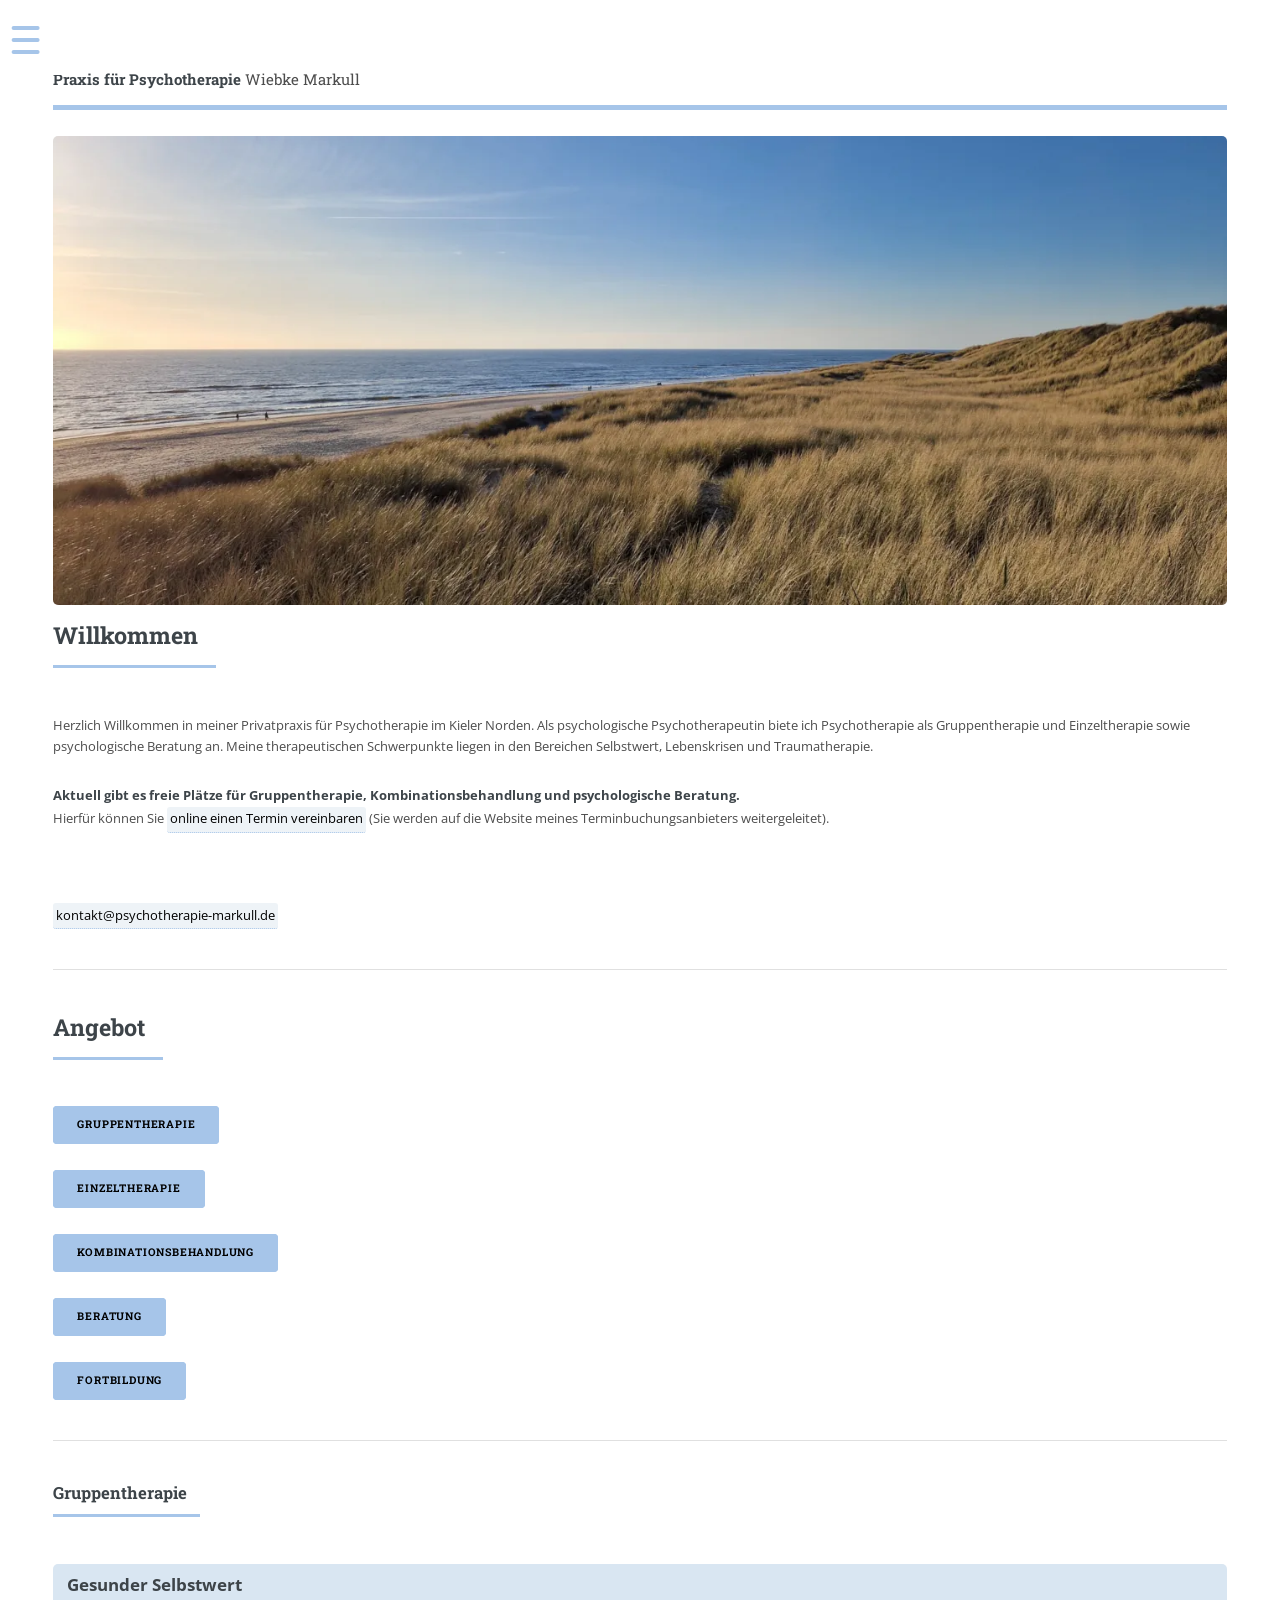
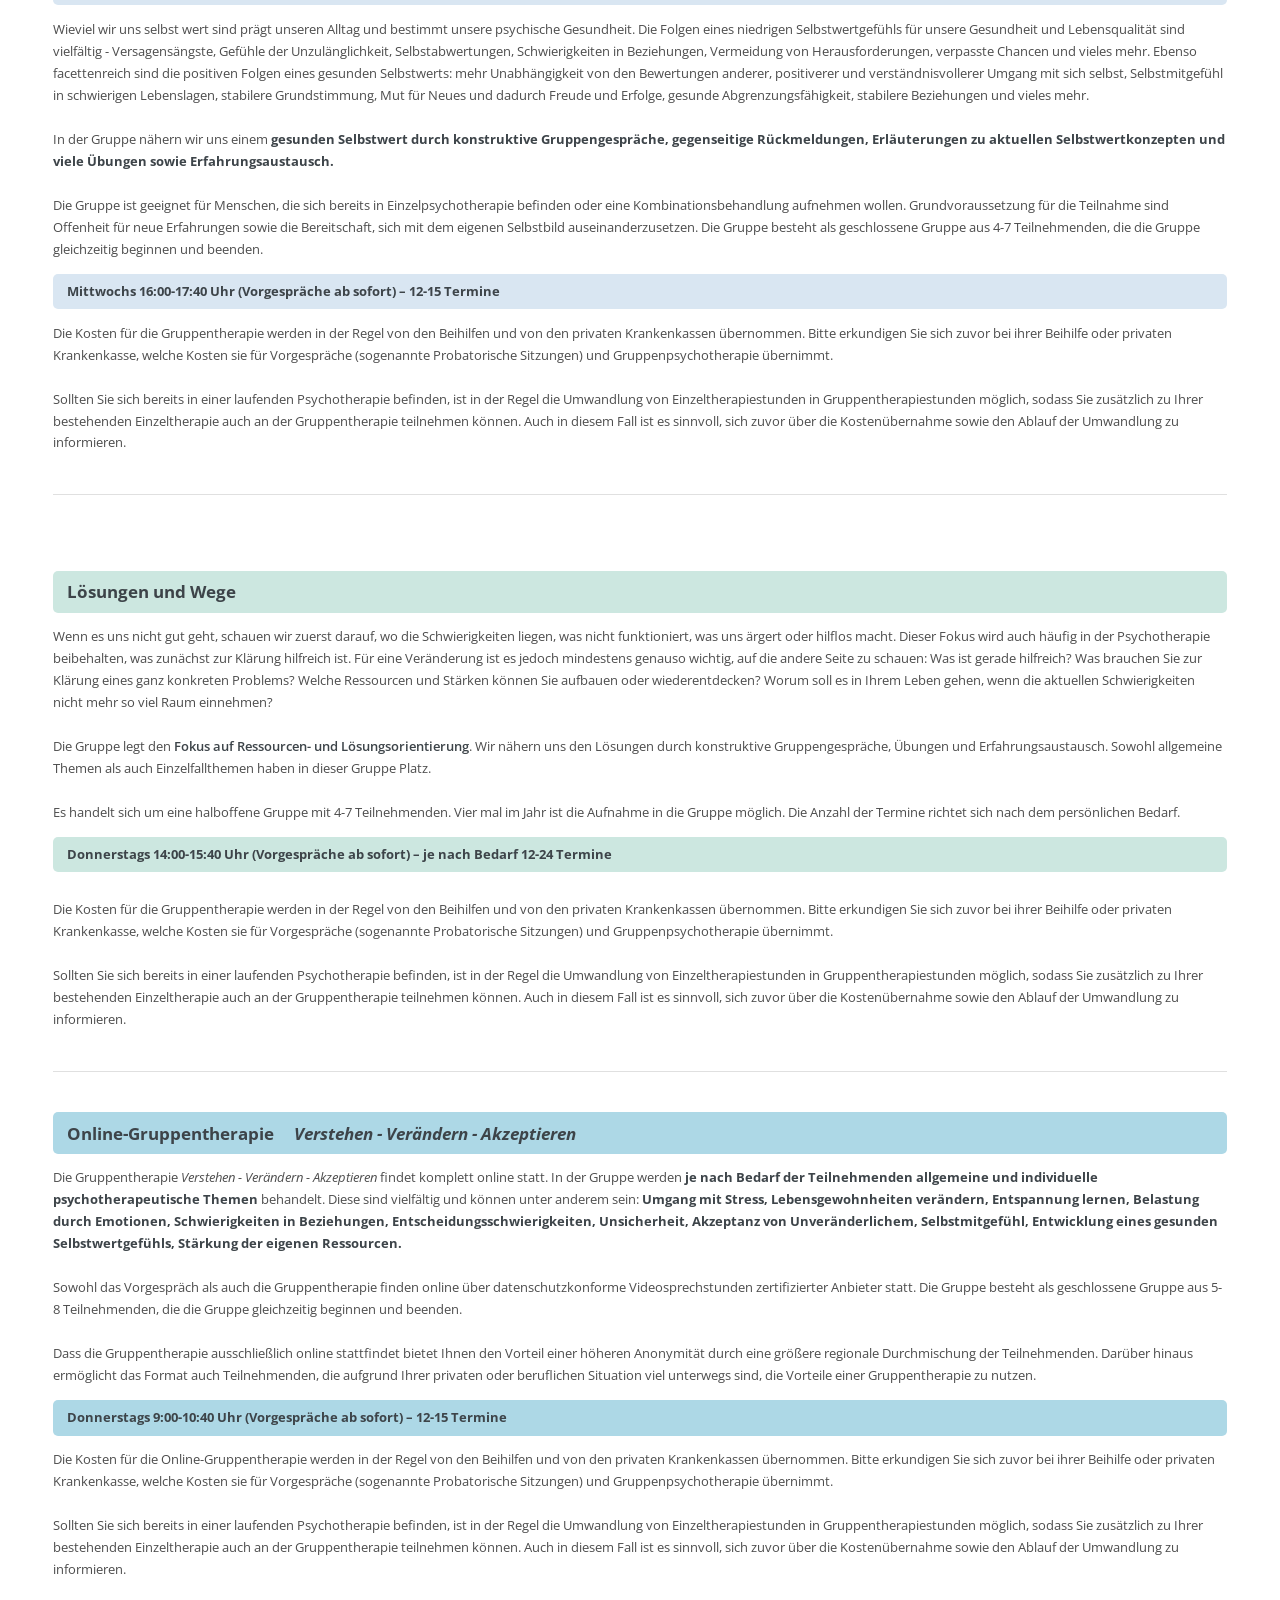
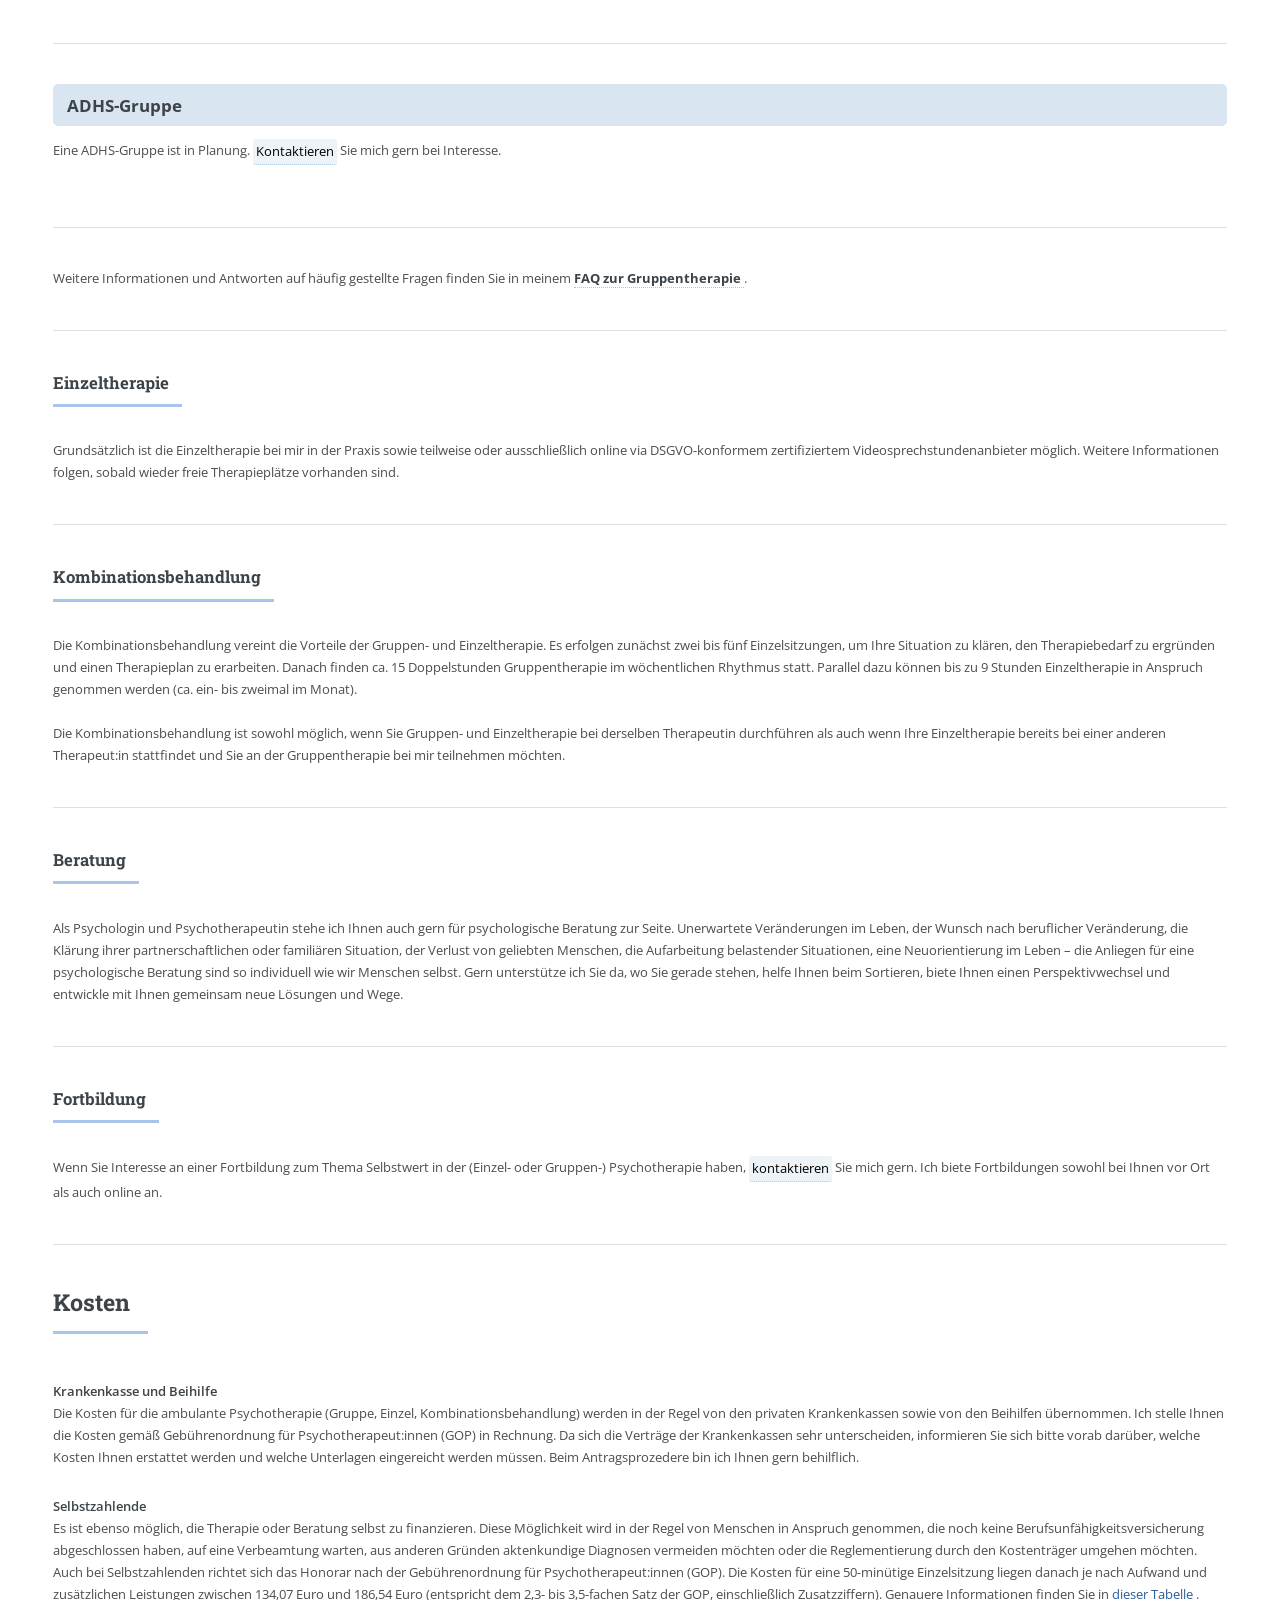
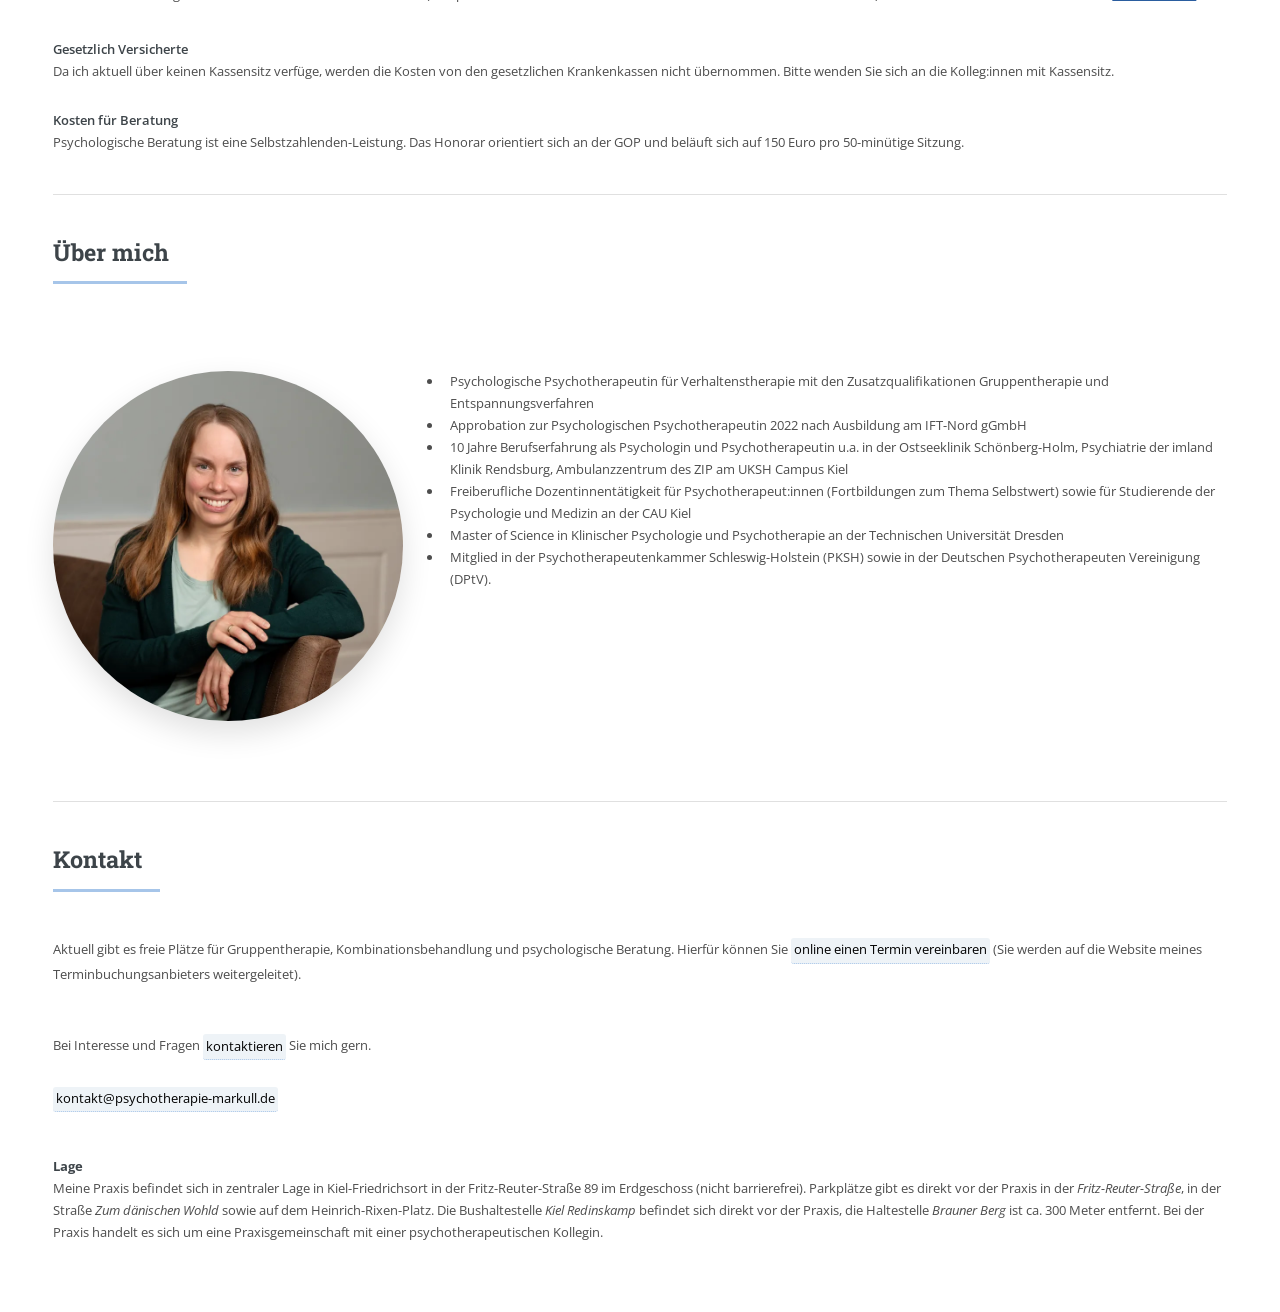
==== index.html @ f4f75920 "kosten ergänzt" ====
<!DOCTYPE HTML>
<html lang="de">

    <head>
     <meta charset="utf-8" />     

        <title>Privatpraxis für Psychotherapie Kiel  - Gruppen- und Einzeltherapie - Wiebke Markull</title>
      
  
    <link rel="canonical" href="https://www.psychotherapie-markull.de/" />
   

    <meta name="description" content="Psychotherapie in Kiel (Privatpraxis): Gruppen- und Einzeltherapie sowie Beratung – auch online. Schwerpunkt Selbstwert und Lebenskrisen. Freie Plätze verfügbar.">

 <meta name="viewport" content="width=device-width, initial-scale=1" />

<!-- CSS -->
<link rel="stylesheet" href="assets/css/main.css?v=20260219-1" />
<link rel="stylesheet" href="custom.css?v=20260219-1" />


<!-- JS-Datei laden, erst ausführen, wenn HTML fertig -->
<script src="assets/js/main.js?v=20260219-1" defer></script>



<!-- Privacy-friendly analytics by Plausible
<script async src="https://plausible.io/js/pa-Lf5WAGVIJ53vSqrMhxEzs.js"></script>
<script>
window.plausible=window.plausible||function(){(plausible.q=plausible.q||[]).push(arguments)},plausible.init=plausible.init||function(i){plausible.o=i||{}};
plausible.init()
</script>
<script>
document.addEventListener('DOMContentLoaded', function() {
    // Hash-Änderungen als Pageviews tracken
    window.addEventListener('hashchange', function() {
        plausible('pageview', {u: window.location.href});
    });
    
    // Initial Pageview mit Hash (falls die Seite direkt mit Hash geladen wird)
    if (window.location.hash) {
        plausible('pageview', {u: window.location.href});
    }
    
    // Menü-Klicks tracken
    var menuLinks = document.querySelectorAll('.main-menu a');
    menuLinks.forEach(function(link) {
        link.addEventListener('click', function() {
            var eventName = 'Menü-Klick: ' + link.textContent.trim();
            plausible(eventName);
        });
    });
});
</script>
 -->
<!--Umami datenschutzfreundliches Tracking
<script defer src="https://cloud.umami.is/script.js" data-website-id="6fb217aa-902a-4d2d-a4f6-4888ba5f9cae"></script>

    </head>
    <body class="is-preload">
        <div id="wrapper">
            <div id="main">
                <div class="inner">
-->
<div id="wrapper">
  <div id="main">
    <div class="inner">
   <!-- Header -->
                    <header id="header" role="banner">
                    <a href="#startseite" class="logo">
                        <strong>Praxis für Psychotherapie</strong> Wiebke Markull
                    </a>
                    </header>


<span class="image main welcome-photo">
  <picture>
    <source srcset="images/ostsee.webp" type="image/webp">
 <img 
  src="/images/ostsee-800.webp"
  srcset="/images/ostsee-400.webp 400w,
          /images/ostsee-800.webp 800w,
          /images/ostsee-1400.webp 1400w"
  sizes="(max-width: 480px) 400px,
         (max-width: 1024px) 800px,
         1400px"
  width="1400" 
  height="559"
  alt="Ostsee"
  loading="lazy"
>
  </picture>
</span>

 <main id="main-content" role="main">

   <!-- Startseite -->
                    <section id="startseite">
                        <header class="major">
                            <h2>Willkommen</h2>
                        </header>
                        <p>Herzlich Willkommen in meiner Privatpraxis für Psychotherapie im Kieler Norden. Als psychologische Psychotherapeutin biete ich Psychotherapie als Gruppentherapie und Einzeltherapie sowie psychologische Beratung an. Meine therapeutischen Schwerpunkte liegen in den Bereichen Selbstwert, Lebenskrisen und Traumatherapie.</p>
                        <p><strong>Aktuell gibt es freie Plätze für Gruppentherapie, Kombinationsbehandlung und psychologische Beratung. </strong> <br>
                             Hierfür können Sie 
                            <a href="https://viewer.epikur-portal.de/praxis/praxis-fuer-psychotherapie---markull"
                            class="termin-link"
                            target="_blank"
                            rel="noopener noreferrer">
                            online einen Termin vereinbaren
                            </a> 

                            (Sie werden auf die Website meines Terminbuchungsanbieters weitergeleitet). <br><br></p> <br>
                        <a href="mailto:kontakt@psychotherapie-markull.de" class="button-primary">kontakt@psychotherapie-markull.de</a>
                    </section>

                           <hr class="section-divider">
   
    <!-- Angebot -->
                    <section id="angebot">
                        <header class="major"><h2>Angebot</h2></header>
                        
                        <p><a href="#gruppentherapie" class="button">Gruppentherapie</a></p>
                         <p><a href="#einzeltherapie" class="button">Einzeltherapie</a></p>
                         <p><a href="#kombinationsbehandlung" class="button">Kombinationsbehandlung</a></p>
                        
                        <p><a href="#beratung" class="button">Beratung</a></p>
                          <p><a href="#fortbildung" class="button">Fortbildung</a></p>
                    </section>
                           <hr class="section-divider">
    <!-- Gruppentherapie-->
                    <section id="gruppentherapie">
                        <header class="major"><h3>Gruppentherapie</h3></header>
                  
                        <p class="notice">

                      <strong class="section-title">Gesunder Selbstwert</strong>

                        </p>
                          
                          Wieviel wir uns selbst wert sind prägt unseren Alltag und bestimmt unsere psychische Gesundheit. Die Folgen eines niedrigen Selbstwertgefühls für unsere Gesundheit und Lebensqualität sind vielfältig - Versagensängste, Gefühle der Unzulänglichkeit, Selbstabwertungen, Schwierigkeiten in Beziehungen, Vermeidung von Herausforderungen, verpasste Chancen und vieles mehr. Ebenso facettenreich sind die positiven Folgen eines gesunden Selbstwerts: mehr Unabhängigkeit von den Bewertungen anderer, positiverer und verständnisvollerer Umgang mit sich selbst, Selbstmitgefühl in schwierigen Lebenslagen, stabilere Grundstimmung, Mut für Neues und dadurch Freude und Erfolge, gesunde Abgrenzungsfähigkeit, stabilere Beziehungen und vieles mehr.<br><br>
                          In der Gruppe nähern wir uns einem <strong> gesunden Selbstwert durch konstruktive Gruppengespräche, gegenseitige Rückmeldungen, Erläuterungen zu aktuellen Selbstwertkonzepten und viele Übungen sowie Erfahrungsaustausch.</strong> <br><br>
                          
                          Die Gruppe ist geeignet für Menschen, die sich bereits in Einzelpsychotherapie befinden oder eine Kombinationsbehandlung aufnehmen wollen. Grundvoraussetzung für die Teilnahme sind Offenheit für neue Erfahrungen sowie die Bereitschaft, sich mit dem eigenen Selbstbild auseinanderzusetzen. Die Gruppe besteht als geschlossene Gruppe aus 4-7 Teilnehmenden, die die Gruppe gleichzeitig beginnen und beenden.



                            <p class="notice"><strong>Mittwochs 16:00-17:40 Uhr (Vorgespräche ab sofort) – 12-15 Termine</strong></p>

                          

                          Die Kosten für die Gruppentherapie werden in der Regel von den Beihilfen und von den privaten Krankenkassen übernommen. Bitte erkundigen Sie sich zuvor bei ihrer Beihilfe oder privaten Krankenkasse, welche Kosten sie für Vorgespräche (sogenannte Probatorische Sitzungen) und Gruppenpsychotherapie übernimmt.<br><br>
                          Sollten Sie sich bereits in einer laufenden Psychotherapie befinden, ist in der Regel die Umwandlung von Einzeltherapiestunden in Gruppentherapiestunden möglich, sodass Sie zusätzlich zu Ihrer bestehenden Einzeltherapie auch an der Gruppentherapie teilnehmen können. Auch in diesem Fall ist es sinnvoll, sich zuvor über die Kostenübernahme sowie den Ablauf der Umwandlung zu informieren. 
       
                          <hr class="section-divider"> <br>
                          <p class="notice" style="background-color: rgb(204, 231, 224);">
                            <strong class="section-title">Lösungen und Wege</strong>
                                </p>
        
           
                            Wenn es uns nicht gut geht, schauen wir zuerst darauf, wo die Schwierigkeiten liegen, was nicht funktioniert, was uns ärgert oder hilflos macht. Dieser Fokus wird auch häufig in der Psychotherapie beibehalten, was zunächst zur Klärung hilfreich ist. Für eine Veränderung ist es jedoch mindestens genauso wichtig, auf die andere Seite zu schauen: Was ist gerade hilfreich? Was brauchen Sie zur Klärung eines ganz konkreten Problems? Welche Ressourcen und Stärken können Sie aufbauen oder wiederentdecken? Worum soll es in Ihrem Leben gehen, wenn die aktuellen Schwierigkeiten nicht mehr so viel Raum einnehmen?<br><br>
                            Die Gruppe legt den <b>Fokus auf Ressourcen- und Lösungsorientierung</b>. Wir nähern uns den Lösungen durch konstruktive Gruppengespräche, Übungen und Erfahrungsaustausch. Sowohl allgemeine Themen als auch Einzelfallthemen haben in dieser Gruppe Platz.<br><br>
                            
                            Es handelt sich um eine halboffene Gruppe mit 4-7 Teilnehmenden. Vier mal im Jahr ist die Aufnahme in die Gruppe möglich. Die Anzahl der Termine richtet sich nach dem persönlichen Bedarf.


                            <p class="notice"style="background-color: rgb(204, 231, 224);"><strong>Donnerstags 14:00-15:40 Uhr (Vorgespräche ab sofort) – je nach Bedarf 12-24 Termine</strong></p></p> 

                            Die Kosten für die Gruppentherapie werden in der Regel von den Beihilfen und von den privaten Krankenkassen übernommen. Bitte erkundigen Sie sich zuvor bei ihrer Beihilfe oder privaten Krankenkasse, welche Kosten sie für Vorgespräche (sogenannte Probatorische Sitzungen) und Gruppenpsychotherapie übernimmt.<br><br>
                            Sollten Sie sich bereits in einer laufenden Psychotherapie befinden, ist in der Regel die Umwandlung von Einzeltherapiestunden in Gruppentherapiestunden möglich, sodass Sie zusätzlich zu Ihrer bestehenden Einzeltherapie auch an der Gruppentherapie teilnehmen können. Auch in diesem Fall ist es sinnvoll, sich zuvor über die Kostenübernahme sowie den Ablauf der Umwandlung zu informieren.

                           
                           </section>

          <hr class="section-divider"> 

                              


                      <p class="notice" style="background-color: lightblue;">
                        <strong class="section-title">Online-Gruppentherapie    &nbsp;&nbsp;&nbsp;   <i>Verstehen - Verändern - Akzeptieren</i>  </strong>
                            </p>



                            Die Gruppentherapie <i>Verstehen - Verändern - Akzeptieren</i> findet komplett online statt. In der Gruppe werden <strong> je nach Bedarf der Teilnehmenden allgemeine und individuelle psychotherapeutische Themen</strong>  behandelt. Diese sind vielfältig und können unter anderem sein: <strong>Umgang mit Stress, Lebensgewohnheiten verändern, Entspannung lernen, Belastung durch Emotionen, Schwierigkeiten in Beziehungen, Entscheidungsschwierigkeiten, Unsicherheit, Akzeptanz von Unveränderlichem, Selbstmitgefühl, Entwicklung eines gesunden Selbstwertgefühls, Stärkung der eigenen Ressourcen.</strong> <br><br>
                            
                            Sowohl das Vorgespräch als auch die Gruppentherapie finden online über datenschutzkonforme Videosprechstunden zertifizierter Anbieter statt. Die Gruppe besteht als geschlossene Gruppe aus 5-8 Teilnehmenden, die die Gruppe gleichzeitig beginnen und beenden.<br><br>

                            Dass die Gruppentherapie ausschließlich online stattfindet bietet Ihnen den Vorteil einer höheren Anonymität durch eine größere regionale Durchmischung der Teilnehmenden. Darüber hinaus ermöglicht das Format auch Teilnehmenden, die aufgrund Ihrer privaten oder beruflichen Situation viel unterwegs sind, die Vorteile einer Gruppentherapie zu nutzen.

                            <p class="notice"style="background-color: lightblue;"><strong>Donnerstags 9:00-10:40 Uhr (Vorgespräche ab sofort) – 12-15 Termine</strong>    </p>  

                             Die Kosten für die Online-Gruppentherapie werden in der Regel von den Beihilfen und von den privaten Krankenkassen übernommen. Bitte erkundigen Sie sich zuvor bei ihrer Beihilfe oder privaten Krankenkasse, welche Kosten sie für Vorgespräche (sogenannte Probatorische Sitzungen) und Gruppenpsychotherapie übernimmt.<br><br>
                            Sollten Sie sich bereits in einer laufenden Psychotherapie befinden, ist in der Regel die Umwandlung von Einzeltherapiestunden in Gruppentherapiestunden möglich, sodass Sie zusätzlich zu Ihrer bestehenden Einzeltherapie auch an der Gruppentherapie teilnehmen können. Auch in diesem Fall ist es sinnvoll, sich zuvor über die Kostenübernahme sowie den Ablauf der Umwandlung zu informieren.<br> <br> 

        
                           <hr class="section-divider">

                                <p class="notice">

                      <strong class="section-title">ADHS-Gruppe</strong>

                        </p>
                          
                        Eine ADHS-Gruppe ist in Planung.
                        
                          <a href="mailto:kontakt@psychotherapie-markull.de">
                                Kontaktieren
                            </a> 
                        Sie mich gern bei Interesse.  <br><br></p>
                        

 <hr class="section-divider">


    <p>
        Weitere Informationen und Antworten auf häufig gestellte Fragen finden Sie in meinem
        <a href="/gruppentherapie-faq.html"> <strong>FAQ zur Gruppentherapie</strong> </a>.
           <hr class="section-divider">
    </p>

   <!-- Einzeltherapie -->

                         <section id="einzeltherapie">
                        <header class="major"><h3>Einzeltherapie</h3></header>
                        <p>Grundsätzlich ist die Einzeltherapie bei mir in der Praxis sowie teilweise oder ausschließlich online via DSGVO-konformem zertifiziertem Videosprechstundenanbieter möglich. Weitere Informationen folgen, sobald wieder freie Therapieplätze vorhanden sind.</p>
                        </section>
                                
                                <hr class="section-divider">   
    <!-- Kombinationsbehandlung -->                 
                         <section id="kombinationsbehandlung">
                        <header class="major"><h3>Kombinationsbehandlung</h3></header>
                        <p>Die Kombinationsbehandlung vereint die Vorteile der Gruppen- und Einzeltherapie. Es erfolgen zunächst zwei bis fünf Einzelsitzungen, um Ihre Situation zu klären, den Therapiebedarf zu ergründen und einen Therapieplan zu erarbeiten. Danach finden ca. 15 Doppelstunden Gruppentherapie im wöchentlichen Rhythmus statt. Parallel dazu können bis zu 9 Stunden Einzeltherapie in Anspruch genommen werden (ca. ein- bis zweimal im Monat).<br><br>
                        Die Kombinationsbehandlung ist sowohl möglich, wenn Sie Gruppen- und Einzeltherapie bei derselben Therapeutin durchführen als auch wenn Ihre Einzeltherapie bereits bei einer anderen Therapeut:in stattfindet und Sie an der Gruppentherapie bei mir teilnehmen möchten.</p>
                       </section>
                         <hr class="section-divider">     
  <!-- Beratung -->

                         <section id="beratung">
                         <header class="major"><h3>Beratung</h3></header>
                         <p>Als Psychologin und Psychotherapeutin stehe ich Ihnen auch gern für psychologische Beratung zur Seite. Unerwartete Veränderungen im Leben, der Wunsch nach beruflicher Veränderung, die Klärung ihrer partnerschaftlichen oder familiären Situation, der Verlust von geliebten Menschen, die Aufarbeitung belastender Situationen, eine Neuorientierung im Leben – die Anliegen für eine psychologische Beratung sind so individuell wie wir Menschen selbst. Gern unterstütze ich Sie da, wo Sie gerade stehen, helfe Ihnen beim Sortieren, biete Ihnen einen Perspektivwechsel und entwickle mit Ihnen gemeinsam neue Lösungen und Wege.</p>
                         </section>
                           <hr class="section-divider">

  <!-- Fortbildung -->

                        <section id="fortbildung">
                        <header class="major"><h3>Fortbildung</h3></header>
                        <p>Wenn Sie Interesse an einer Fortbildung zum Thema Selbstwert in der (Einzel- oder Gruppen-) Psychotherapie haben, 
                              <a href="mailto:kontakt@psychotherapie-markull.de">
                                kontaktieren
                            </a> 
                             Sie mich gern. Ich biete Fortbildungen sowohl bei Ihnen vor Ort als auch online an.</p>
                         </section>
                    
                            <hr class="section-divider">
     <!-- Kosten -->
                        <section id="kosten">
                        <header class="major"><h2>Kosten</h2></header>
                      
                        <p><b>Krankenkasse und Beihilfe</b>  <br>
                            Die Kosten für die ambulante Psychotherapie (Gruppe, Einzel, Kombinationsbehandlung) werden in der Regel von den privaten Krankenkassen sowie von den Beihilfen übernommen. Ich stelle Ihnen die Kosten gemäß Gebührenordnung für Psychotherapeut:innen (GOP) in Rechnung. Da sich die Verträge der Krankenkassen sehr unterscheiden, informieren Sie sich bitte vorab darüber, welche Kosten Ihnen erstattet werden und welche Unterlagen eingereicht werden müssen. Beim Antragsprozedere bin ich Ihnen gern behilflich.
                            </p>

                         
  <p>
    <script>
function toggleFaq(el) {
  const answer = el.closest("p").nextElementSibling;
  answer.classList.toggle("faq-open");
}
</script>

<p class="tight-paragraph">
  <b>Selbstzahlende</b><br>
  Es ist ebenso möglich, die Therapie oder Beratung selbst zu finanzieren. Diese Möglichkeit wird in der Regel von Menschen in Anspruch genommen, die noch keine Berufsunfähigkeitsversicherung abgeschlossen haben, auf eine Verbeamtung warten, aus anderen Gründen aktenkundige Diagnosen vermeiden möchten oder die Reglementierung durch den Kostenträger umgehen möchten.<br>
  Auch bei Selbstzahlenden richtet sich das Honorar nach der Gebührenordnung für Psychotherapeut:innen (GOP). Die Kosten für eine 50-minütige Einzelsitzung liegen danach je nach Aufwand und zusätzlichen Leistungen zwischen 134,07 Euro und 186,54 Euro (entspricht dem 2,3- bis 3,5-fachen Satz der GOP, einschließlich Zusatzziffern). Genauere Informationen finden Sie in 
  <span class="faq-question inline-toggle" onclick="toggleFaq(this)">
    dieser Tabelle
  </span>.
</p>

<div class="faq-answer">
  <table class="cost-table">
    <tr>
      <th>Termin</th>
      <th>Leistung (GOP)</th>
      <th>Kosten</th>
    </tr>
    <tr>
      <td>1. – 2.</td>
      <td>Psychotherapeutische Sprechstunde (2x812a, 2,3-facher Satz)</td>
      <td>134,06 €</td>
    </tr>
    <tr>
      <td>3.</td>
      <td>
        Probatorische Sitzung inkl. Erhebung des psychopathologischen Befundes (870 + 801a, 2,3-facher Satz)<br>
        + testpsychologische Diagnostik (855a, 1,8-facher Satz)
      </td>
      <td> 134,07 €<br> + 75,75 €</td>
    </tr>
    <tr>
      <td>4. – 5.</td>
      <td>Probatorische Sitzungen inkl. Erhebung des psychopathologischen Befundes (870 + 801a, 2,3-facher Satz)</td>
      <td>134,07 €</td>
    </tr>
    <tr>
      <td>6. – 29.</td>
      <td>
        Kurzzeittherapie  inkl. Erhebung des psychopathologischen Befundes (812a + 801a, 2,3-facher Satz)<br>
       
      </td>
      <td>167,58 €</td>
    </tr>
    <tr>
      <td>ab 30.</td>
      <td>Langzeittherapie (870 3,0-facher Satz + 801a 2,3-facher Satz)</td>
      <td>164,67 €</td>
    </tr>
  </table>

  <p style="font-size: 1em; margin-top: 0.5em;">
    Die Abrechnung erfolgt gemäß der Gebührenordnung für Psychotherapeut:innen (GOP). <br>
    Die angegebenen Beträge basieren auf den aufgeführten Steigerungsfaktoren und gelten für den Regelfall – im Einzelfall können sich Abweichungen ergeben. Steigerungsfaktoren über dem Schwellenwert von 2,3 werden auf Verlangen schriftlich begründet. Selbstzahlende erhalten vor Behandlungsbeginn auf Wunsch einen schriftlichen Kostenvoranschlag.
  </p>
</div>
          </p>              
                        </p>
                                
                            <p><b>Gesetzlich Versicherte </b><br> 
                            Da ich aktuell über keinen Kassensitz verfüge, werden die Kosten von den gesetzlichen Krankenkassen nicht übernommen. Bitte wenden Sie sich an die Kolleg:innen mit Kassensitz.</p>


                            <p> <b>Kosten für Beratung</b> <br> 
                            Psychologische Beratung ist eine Selbstzahlenden-Leistung. Das Honorar orientiert sich an der GOP und beläuft sich auf 150 Euro pro 50-minütige Sitzung. </p>

</p> 

                          </p>
                          <hr class="section-divider">
   <!-- Über mich -->
                          <section id="uebermich">
                            <header class="major">
                              <h2>Über mich</h2>
                            </header>

                            <div class="about-me">
                              <img 
                                src="/images/wiebke_markull_portrait.webp"
                                alt="Wiebke Markull – Psychologische Psychotherapeutin"
                                class="portrait"
                                loading="lazy">

                              <ul class="text-list">
                                <li>Psychologische Psychotherapeutin für Verhaltenstherapie mit den Zusatzqualifikationen Gruppentherapie und Entspannungsverfahren</li>
                                <li>Approbation zur Psychologischen Psychotherapeutin 2022 nach Ausbildung am IFT-Nord gGmbH</li>
                                <li>10 Jahre Berufserfahrung als Psychologin und Psychotherapeutin u.a. in der Ostseeklinik Schönberg-Holm, Psychiatrie der imland Klinik Rendsburg, Ambulanzzentrum des ZIP am UKSH Campus Kiel</li>
                                <li>Freiberufliche Dozentinnentätigkeit für Psychotherapeut:innen (Fortbildungen zum Thema Selbstwert) sowie für Studierende der Psychologie und Medizin an der CAU Kiel</li>
                                <li>Master of Science in Klinischer Psychologie und Psychotherapie an der Technischen Universität Dresden</li>
                                <li>Mitglied in der Psychotherapeutenkammer Schleswig-Holstein (PKSH) sowie in der Deutschen Psychotherapeuten Vereinigung (DPtV).</li>
                              </ul>
                            </div>
                          </section>

                      <hr class="section-divider">

   <!-- Kontakt -->
                    <section id="kontakt">
                        <header class="major"><h2>Kontakt</h2></header>
                        <p>
                            Aktuell gibt es freie Plätze für Gruppentherapie, Kombinationsbehandlung und psychologische Beratung. 
                            Hierfür können Sie 
                            <a href="https://viewer.epikur-portal.de/praxis/praxis-fuer-psychotherapie---markull"
                            class="termin-link"
                            target="_blank"
                            rel="noopener noreferrer">
                            online einen Termin vereinbaren
                            </a>

                            (Sie werden auf die Website meines Terminbuchungsanbieters weitergeleitet). <br><br>
                        
                            </p>


                        <p>
                            Bei Interesse und Fragen 
                            <a href="mailto:kontakt@psychotherapie-markull.de">
                                kontaktieren
                            </a> 
                            Sie mich gern.
                        </p>

                        <a href="mailto:kontakt@psychotherapie-markull.de" class="button-primary">
                            kontakt@psychotherapie-markull.de
                        </a>        

                        <br> <br><br>

                        <p><strong>Lage</strong> <br>
                        
                         Meine Praxis befindet sich in zentraler Lage in Kiel-Friedrichsort in der Fritz-Reuter-Straße 89 im Erdgeschoss (nicht barrierefrei). Parkplätze gibt es direkt vor der Praxis in der <i>Fritz-Reuter-Straße</i>, in der Straße <i>Zum dänischen Wohld</i> sowie auf dem Heinrich-Rixen-Platz. Die Bushaltestelle <i>Kiel Redinskamp</i> befindet sich direkt vor der Praxis, die Haltestelle <i>Brauner Berg</i> ist ca. 300 Meter entfernt. Bei der Praxis handelt es sich um eine Praxisgemeinschaft mit einer psychotherapeutischen Kollegin.</p>
                    </section>

  <!-- Impressum -->
                    <section id="impressum">
                        <header class="major"><h2>Impressum</h2></header>
                     <p><strong>Anbieter und inhaltlich Verantwortliche gemäß § 55 Abs. 2 RstV:</strong><br/>
                        M.Sc. Wiebke Markull<br/>
                        Privatpraxis für Psychotherapie<br/>
                        Fritz-Reuter-Str. 89, 24159 Kiel<br/>
                        E-Mail: kontakt@psychotherapie-markull.de<br/>
                        Webpräsenz: www.psychotherapie-markull.de</p>
                        <p><strong>Angaben gemäß § 5 DDG</strong><br>
                          Aufsichtsbehörde<br>
                          Landesamt für Soziale Dienste<br>
                            
                      <p><strong>Zuständige Aufsichtsbehörde</strong><br>
                      Kassenärztliche Vereinigung Schleswig-Holstein<br>
                      Bismarckallee 1-6<br>
                      23795 Bad Segeberg</p>
                    
                      <p><strong>Website-Design</strong><br>
                      Die Vorlage „Editorial“ wurde erstellt von 
                      <a href="https://html5up.net" target="_blank">HTML5 UP</a> 
                      und unterliegt der 
                      <a href="https://creativecommons.org/licenses/by/3.0/" target="_blank">Creative Commons Attribution 3.0 Lizenz (CC BY 3.0)</a>.
                      </p>

                      <p><strong>Haftungsausschluss</strong><br>
                    
                      <p><strong>Haftung für Inhalte</strong><br>
                      Als Diensteanbieter bin ich gemäß § 7 Abs. 1 des Digitalen-Dienste-Gesetzes (DDG) für eigene Inhalte auf diesen Seiten nach den allgemeinen Gesetzen verantwortlich. Nach den §§ 8 bis 10 DDG bin ich als Diensteanbieter jedoch nicht verpflichtet, übermittelte oder gespeicherte fremde Informationen zu überwachen oder nach Umständen zu forschen, die auf eine rechtswidrige Tätigkeit hinweisen.<br>
                      Verpflichtungen zur Entfernung oder Sperrung der Nutzung von Informationen nach den allgemeinen Gesetzen bleiben hiervon unberührt. Eine diesbezügliche Haftung ist jedoch erst ab dem Zeitpunkt der Kenntnis einer konkreten Rechtsverletzung möglich. Bei Bekanntwerden entsprechender Rechtsverletzungen werde ich diese Inhalte umgehend entfernen.<br>
                      Alle auf dieser Website enthaltenen Informationen wurden mit größtmöglicher Sorgfalt erstellt. Für die Richtigkeit, Vollständigkeit und Aktualität übernehme ich jedoch keine Gewähr.</p>
                    
                      <p><strong>Haftung für Links</strong><br>
                      Unser Angebot enthält Links zu externen Webseiten Dritter, auf deren Inhalte wir keinen Einfluss haben. Deshalb können wir für diese fremden Inhalte auch keine Gewähr übernehmen. Für die Inhalte der verlinkten Seiten ist stets der jeweilige Anbieter oder Betreiber der Seiten verantwortlich. Die verlinkten Seiten wurden zum Zeitpunkt der Verlinkung auf mögliche Rechtsverstöße überprüft. Rechtswidrige Inhalte waren zum Zeitpunkt der Verlinkung nicht erkennbar.<br>
                      Eine permanente inhaltliche Kontrolle der verlinkten Seiten ist jedoch ohne konkrete Anhaltspunkte einer Rechtsverletzung nicht zumutbar. Bei Bekanntwerden von Rechtsverletzungen werden wir derartige Links umgehend entfernen.</p>
                    
                      <p><strong>Urheberrecht</strong><br>
                      Die durch die Seitenbetreiber erstellten Inhalte und Werke auf diesen Seiten unterliegen dem deutschen Urheberrecht. Die Vervielfältigung, Bearbeitung, Verbreitung und jede Art der Verwertung außerhalb der Grenzen des Urheberrechtes bedürfen der schriftlichen Zustimmung des jeweiligen Autors bzw. Erstellers. Downloads und Kopien dieser Seite sind nur für den privaten, nicht kommerziellen Gebrauch gestattet. Soweit die Inhalte auf dieser Seite nicht vom Betreiber erstellt wurden, werden die Urheberrechte Dritter beachtet. Insbesondere werden Inhalte Dritter als solche gekennzeichnet. Sollten Sie trotzdem auf eine Urheberrechtsverletzung aufmerksam werden, bitten wir um einen entsprechenden Hinweis. Bei Bekanntwerden von Rechtsverletzungen werden wir derartige Inhalte umgehend entfernen.<br>
                      Verpflichtungen zur Entfernung oder Sperrung der Nutzung von Informationen nach den allgemeinen Gesetzen bleiben hiervon unberührt. Eine diesbezügliche Haftung ist jedoch erst ab dem Zeitpunkt der Kenntnis einer konkreten Rechtsverletzung möglich. Bei Bekanntwerden von entsprechenden Rechtsverletzungen werden wir diese Inhalte umgehend entfernen.</p>
                                        </section>

 <!-- Datenschutzerklärung -->
                    <section id="datenschutz">
                        <header class="major"><h2>Datenschutzerklärung</h2></header>
                        
                          <p><strong>1. Allgemeiner Hinweis</strong><br>
                          Ich nehme den Schutz Ihrer persönlichen Daten sehr ernst. Personenbezogene Daten werden auf dieser Website nur im technisch notwendigen Umfang sowie unter Beachtung der geltenden gesetzlichen Datenschutzvorschriften, insbesondere der EU-Datenschutz-Grundverordnung (DSGVO), verarbeitet.<br>
                          Diese Datenschutzerklärung informiert Sie darüber, welche personenbezogenen Daten beim Besuch dieser Website erhoben werden, zu welchem Zweck dies geschieht und in welchem Umfang diese Daten ggf. Dritten zugänglich gemacht werden.</p>
                        
                          <p><strong>2. Verantwortliche Stelle</strong><br>
                          Verantwortlich für die Datenverarbeitung auf dieser Website:<br>
                          Wiebke Markull<br>
                          Psychologische Psychotherapeutin<br>
                          Fritz-Reuter-Straße 89<br>
                          24159 Kiel<br>
                          kontakt@psychotherapie-markull.de</p>
                        
                          <p><strong>3. Erhebung und Speicherung personenbezogener Daten sowie Art und Zweck von deren Verwendung</strong><br>
                          <em>a) Beim Besuch der Website</em><br>
                          Beim Aufruf dieser Website werden durch den Hosting-Anbieter STRATO AG automatisch Informationen in sogenannten Server-Logfiles erhoben und gespeichert. Dies sind insbesondere:<br>
                          - IP-Adresse des anfragenden Endgeräts<br>
                          - Datum und Uhrzeit des Zugriffs<br>
                          - Name und URL der abgerufenen Datei<br>
                          - Website, von der aus der Zugriff erfolgt (Referrer-URL)<br>
                          - verwendeter Browser und ggf. das Betriebssystem des Endgeräts<br>
                          - Name des Access-Providers<br><br>
                        
                          Diese Daten werden ausschließlich zum Zweck der technischen Überwachung und Sicherstellung eines störungsfreien Betriebs der Website erhoben. Eine personenbezogene Auswertung oder Zusammenführung mit anderen Datenquellen findet nicht statt.<br>
                          Die Datenverarbeitung erfolgt gemäß Art. 6 Abs. 1 lit. f DSGVO auf Grundlage des berechtigten Interesses an einem sicheren und stabilen Betrieb der Website.<br><br>
                        
                          Der Hosting-Dienstleister ist:<br>
                          STRATO AG<br>
                          Otto-Ostrowski-Straße 7<br>
                          10249 Berlin<br>
                          Deutschland</p>
                        
                          <p><strong>4. Kontaktaufnahme</strong><br>
                          Wenn Sie mit mir per E-Mail Kontakt aufnehmen, werden die von Ihnen übermittelten personenbezogenen Daten (z. B. Name, Telefonnummer, E-Mail-Adresse sowie der Inhalt Ihrer Nachricht) ausschließlich zum Zweck der Bearbeitung Ihres Anliegens gespeichert und verarbeitet.<br>
                          Eine Weitergabe dieser Daten an Dritte erfolgt nicht ohne Ihre ausdrückliche Einwilligung.<br>
                          Rechtsgrundlage der Verarbeitung ist Art. 6 Abs. 1 lit. b DSGVO, sofern Ihre Anfrage im Zusammenhang mit der Anbahnung oder Durchführung eines Vertrags steht. In anderen Fällen erfolgt die Verarbeitung gemäß Art. 6 Abs. 1 lit. f DSGVO auf Grundlage meines berechtigten Interesses an der Bearbeitung Ihrer Anfrage.</p>
                        
                          <p><strong>5. Weitergabe von Daten</strong><br>
                          Eine Übermittlung Ihrer personenbezogenen Daten an Dritte findet nicht statt, es sei denn, ich bin gesetzlich dazu verpflichtet (Art. 6 Abs. 1 lit. c DSGVO) oder Sie haben ausdrücklich eingewilligt (Art. 6 Abs. 1 lit. a DSGVO).</p>
                        
                          <p><strong>6. Ihre Rechte als betroffene Person</strong><br>
                          Als betroffene Person stehen Ihnen nach der Datenschutz-Grundverordnung (DSGVO) insbesondere folgende Rechte zu:<br>
                          - Recht auf Auskunft über Ihre gespeicherten personenbezogenen Daten (Art. 15 DSGVO)<br>
                          - Recht auf Berichtigung unrichtiger oder unvollständiger Daten (Art. 16 DSGVO)<br>
                          - Recht auf Löschung Ihrer gespeicherten Daten (Art. 17 DSGVO)<br>
                          - Recht auf Einschränkung der Verarbeitung (Art. 18 DSGVO)<br>
                          - Recht auf Datenübertragbarkeit (Art. 20 DSGVO)<br>
                          - Recht auf Widerspruch gegen die Verarbeitung Ihrer Daten (Art. 21 DSGVO)<br><br>
                          Zur Ausübung Ihrer Rechte genügt eine formlose Mitteilung per E-Mail oder Post an die im Impressum genannte Adresse.</p>
                        
                          <p><strong>7. Beschwerderecht</strong><br>
                          Wenn Sie der Ansicht sind, dass die Verarbeitung Ihrer personenbezogenen Daten gegen die Datenschutz-Grundverordnung verstößt, haben Sie gemäß Art. 77 DSGVO das Recht auf Beschwerde bei der zuständigen Aufsichtsbehörde:<br>
                          Unabhängiges Landeszentrum für Datenschutz Schleswig-Holstein (ULD)<br>
                          Holstenstraße 98, 24103 Kiel<br>
                          Tel.: 0431 / 988-1200<br>
                          E-Mail: mail@datenschutzzentrum.de<br>
                          Web: www.datenschutzzentrum.de</p>
                        
                          <p><strong>8. Sicherheit</strong><br>
                          Diese Website nutzt aus Sicherheitsgründen und zum Schutz der Übertragung vertraulicher Inhalte eine SSL- bzw. TLS-Verschlüsselung. Eine verschlüsselte Verbindung erkennen Sie an der Adresszeile Ihres Browsers („https://“) sowie am Schloss-Symbol.<br>
                          Ich weise darauf hin, dass die Datenübertragung im Internet (z. B. bei der Kommunikation per E-Mail) trotz aller Sicherheitsmaßnahmen Sicherheitslücken aufweisen kann. Ein lückenloser Schutz der Daten vor dem Zugriff durch Dritte ist technisch nicht möglich.</p>
                        
                            <p><strong>9. Online-Terminvereinbarung über epikur</strong><br>
                            Ich biete auf meiner Website die Möglichkeit an, Termine online zu vereinbaren. Die Online-Terminbuchung erfolgt über die Praxisverwaltungssoftware der epikur Software GmbH & Co. KG, Franklinstraße 26a, 10587 Berlin.<br>
                            Bei der Online-Terminvereinbarung handelt es sich um ein externes Angebot. Wenn Sie den entsprechenden Link anklicken, werden Sie auf eine Website der epikur Software GmbH & Co. KG weitergeleitet. Erst mit dem Anklicken des Links werden personenbezogene Daten (z. B. Ihre IP-Adresse) an epikur übermittelt. Beim bloßen Aufruf meiner Website findet keine Datenübertragung an epikur statt.
                            Im Rahmen der Terminbuchung werden die von Ihnen eingegebenen personenbezogenen Daten verarbeitet. Hierzu können insbesondere gehören: <br>
                                - Vor- und Nachname<br>
                                - Kontaktdaten (z. B. Telefonnummer, E-Mail-Adresse)<br>
                                - terminbezogene Angaben<br>
                                Sofern Sie Angaben mit Gesundheitsbezug machen, handelt es sich um besondere Kategorien personenbezogener Daten im Sinne des Art. 9 DSGVO.<br>
                            Die Verarbeitung erfolgt zum Zweck der Terminvereinbarung sowie der Praxisorganisation.
                            Rechtsgrundlagen der Verarbeitung sind: <br>
                                - Art. 6 Abs. 1 lit. b DSGVO (Verarbeitung zur Durchführung vorvertraglicher Maßnahmen), <br>
                                - Art. 9 Abs. 2 lit. h DSGVO (Verarbeitung von Gesundheitsdaten im Rahmen der Gesundheitsversorgung).<br>

                            Mit der epikur Software GmbH & Co. KG besteht ein Vertrag zur Auftragsverarbeitung gemäß Art. 28 DSGVO. Epikur verarbeitet die Daten ausschließlich weisungsgebunden und nicht zu eigenen Zwecken.<br>
                            Weitere Informationen zur Datenverarbeitung durch epikur finden Sie in der Datenschutzerklärung des Anbieters auf dessen Website.

                            </p>
                        
                           <!--
                             <p><strong>10. Webanalyse mit Plausible Analytics</strong><br>
                                  Zum Schutz Ihrer Privatsphäre verwende ich auf meiner Website das datenschutzfreundliche Webanalyse-Tool Plausible Analytics der Plausible Insights OÜ, Västriku tn 2, 50403 Tartu, Estland.<br>
                            Gerade im sensiblen Bereich psychotherapeutischer Leistungen ist mir ein besonders zurückhaltender und datensparsamer Umgang mit Nutzungsdaten wichtig. Daher habe ich mich bewusst für eine Analyse-Lösung entschieden, die ohne Cookies arbeitet und keine personenbezogenen Daten speichert.</p>

                            <p><strong>Art und Umfang der Verarbeitung</strong><br>
                            Beim Besuch meiner Website werden ausschließlich anonymisierte und aggregierte Informationen verarbeitet:</p>

                            
                            - aufgerufene Seite bzw. URL <br>
                            - Referrer-URL (zuvor besuchte Seite)<br>
                            - Datum und Uhrzeit des Zugriffs<br>
                            - verwendeter Browser und Betriebssystem<br>
                            - Gerätetyp<br>
                            - ungefähres Herkunftsland (auf Basis einer anonymisierten IP-Adresse)<br>
                            

                            <p>
                            Die IP-Adresse wird nicht vollständig gespeichert. Sie wird unmittelbar anonymisiert und nicht dauerhaft vorgehalten. Eine Identifizierung einzelner Personen ist nicht möglich.<br>
                            Ich setze keine Cookies ein, speichere keine persistenten Identifikatoren und erstelle keine Nutzungsprofile.
                            </p>

                            <p><strong>Ereignis-Tracking</strong><br>
                            Zur technischen Auswertung der Nutzung erfasse ich anonyme Ereignisse, beispielsweise Seitenaufrufe bei interner Navigation oder Klicks auf Menüelemente. Diese Auswertungen erfolgen ausschließlich in aggregierter Form und lassen keinerlei Rückschlüsse auf einzelne Besucher:innen zu. Es werden keine Gesundheitsdaten, keine Formularinhalte und keine personenbezogenen Daten an Plausible übermittelt.</p>

                            <p><strong>Zweck der Verarbeitung</strong><br>
                            Die Verarbeitung erfolgt ausschließlich zur statistischen Auswertung der Nutzung meiner Website sowie zur technischen Optimierung meines Informationsangebots. Ziel ist es, Inhalte verständlicher zu strukturieren und die Benutzerfreundlichkeit zu verbessern.</p>

                            <p><strong>Rechtsgrundlage</strong><br>
                            Rechtsgrundlage ist Art. 6 Abs. 1 lit. f DSGVO (berechtigtes Interesse). Mein berechtigtes Interesse besteht in der datenschutzkonformen Analyse und Verbesserung meiner Website. Da keine Cookies gesetzt und keine personenbezogenen Daten verarbeitet werden, überwiegen keine schutzwürdigen Interessen der betroffenen Personen. Eine Einwilligung gemäß § 25 TTDSG ist nicht erforderlich, da keine Informationen auf Ihrem Endgerät gespeichert oder ausgelesen werden.</p>

                            <p><strong>Auftragsverarbeitung</strong><br>
                            Mit dem Anbieter habe ich einen Vertrag zur Auftragsverarbeitung gemäß Art. 28 DSGVO abgeschlossen.</p>

                            <p><strong>Datenübermittlung und Speicherdauer</strong><br>
                            Die Verarbeitung erfolgt auf Servern innerhalb der Europäischen Union. Eine Übermittlung in Drittstaaten findet nicht statt. Die erhobenen Daten werden ausschließlich anonymisiert und in aggregierter Form gespeichert. Eine Identifizierung einzelner Besucher ist nicht möglich.</p>

                         
                           
                     
  <p><strong>10. Webanalyse mit Umami</strong><br>
                              

                            
                           Ich verwende das datenschutzfreundliche Analyse-Tool Umami Analytics zur statistischen Auswertung der Nutzung meiner Website. Es werden keine Cookies gesetzt und keine personenbezogenen Daten gespeichert.</p>
  -->

                          <p><strong>10. Änderungen dieser Datenschutzerklärung</strong><br>
                          Ich behalte mir vor, diese Datenschutzerklärung gelegentlich anzupassen, um sie an geänderte rechtliche Anforderungen anzupassen oder Änderungen meiner Leistungen umzusetzen.<br>
                          Bitte informieren Sie sich bei jedem Besuch meiner Website über die geltende Datenschutzerklärung. Die jeweils aktuelle Version ist auf der Website veröffentlicht und gilt für Ihren erneuten Besuch.</p>
                        </section>

  <!-- Barrierefreiheit -->

                          <section id="barrierefreiheit">
                        <header class="major"><h2>Barrierefreiheit</h2></header>
                     <p>
                       Ich bin bemüht, diese Website so barrierefrei wie möglich zu gestalten und orientiere mich dabei an den <strong>Richtlinien der WCAG 2.1</strong>.
                          </p>
                          <p>
                            Die Website befindet sich aktuell in einem <strong>fortlaufenden Verbesserungsprozess</strong>, um die Zugänglichkeit für alle Nutzer:innen zu erhöhen.
                          </p>
                          <p>
                            Sollten Ihnen Barrieren auffallen oder Sie Schwierigkeiten bei der Nutzung meiner Website haben, <strong>kontaktieren Sie mich bitte unter</strong>:
                            <a href="mailto: kontakt@psychotherapie-markull.de">kontakt@psychotherapie-markull.de</a>
                          </p>
                          <p>
                            <em>Letzte Überprüfung: 10.02.2026</em>
                          </p>
                                            </section>

                                        </div>
                                    </div>

</main>

<!-- Sidebar -->
<div id="sidebar">
    <div class="inner">
        <nav id="menu">
            <header class="major"><h2>Menü</h2></header>
            
            <!-- Obere Menüpunkte -->
            <ul class="menu-top">
                <li><a href="#startseite">Startseite</a></li>
                <li>
                    <a href="#angebot">Angebot</a>
                    <ul class="submenu">
                        <li><a href="#gruppentherapie">Gruppentherapie</a></li>
                              <ul class="submenu">
                              <li><a href="/gruppentherapie-faq.html">FAQ Gruppentherapie</a></li>
                              </ul>
                        <li><a href="#einzeltherapie">Einzeltherapie</a></li>
                        <li><a href="#kombinationsbehandlung">Kombinationsbehandlung</a></li>
                        <li><a href="#beratung">Beratung</a></li>
                         <li><a href="#fortbildung">Fortbildung</a></li>
                    
                </li>
                <li><a href="#kosten">Kosten</a></li>
                <li><a href="#uebermich">Über mich</a></li>
                <li><a href="#kontakt">Kontakt</a></li>
            </ul>
        </nav>
        
  <!-- Footer-Menüpunkte (außerhalb von nav/menu) -->
        <div class="sidebar-footer">
            <ul>
                <li><a href="#impressum">Impressum</a></li>
                <li><a href="#datenschutz">Datenschutz</a></li>
                <li><a href="#barrierefreiheit">Barrierefreiheit</a></li>
                <li style="font-size: 0,7rem;">©2026 Praxis für Psychotherapie Wiebke Markull. Alle Rechte vorbehalten.</li>
            </ul>
        </div>
    </div>
</div>
 
        </nav>
    </div>
</div>

                    </nav>
                </div>
            </div>
        </div>
     <script src="assets/js/jquery.min.js"></script>
<script src="assets/js/browser.min.js"></script>
<script src="assets/js/breakpoints.min.js"></script>
<script src="assets/js/util.js"></script>
<script src="assets/js/main.js"></script>

   <!-- 
  
  
<div id="footer-links" style="text-align:center; margin-top:2em;">
    <a href="#" id="show-legal" style="color:#888; font-size:0.8em; text-decoration:none;">
        Impressum & Datenschutz
    </a>
</div>
  

<section id="impressum"> ... </section>
<section id="datenschutz"> ... </section>
  
  
  <script>
document.getElementById("show-legal").addEventListener("click", function(e){
    e.preventDefault();
    const imp = document.getElementById("impressum");
    const dat = document.getElementById("datenschutz");

    if (imp.style.display === "block") {
        imp.style.display = "none";
        dat.style.display = "none";
    } else {
        imp.style.display = "block";
        dat.style.display = "block";
        imp.scrollIntoView({ behavior: "smooth" });
    }
});
</script>

 <script>
document.querySelectorAll('.sidebar-footer a').forEach(link => {
    link.addEventListener('click', function(e){
        e.preventDefault();
        const target = document.querySelector(this.getAttribute('href'));
        if(target.style.display === 'block'){
            target.style.display = 'none';
        } else {
            target.style.display = 'block';
            target.scrollIntoView({behavior: 'smooth'});
        }
    });
});
</script>

 

    <!-- Feste Leiste unten 
    <div id="footer-bar">
        <a href="#impressum">Impressum</a> | 
        <a href="#datenschutz">Datenschutz</a>
    </div>


-->

<script>
document.querySelectorAll('.sidebar-footer a').forEach(link => {
    link.addEventListener('click', function(e){
        e.preventDefault();
        const target = document.querySelector(this.getAttribute('href'));
        target.style.display = 'block';             // Section einblenden
        target.scrollIntoView({behavior: 'smooth'}); // sanft scrollen
    });
});
</script>


</body>



</html>
---- assets/css/main.css ----
/*
	Editorial by HTML5 UP
	html5up.net | @ajlkn
	Free for personal and commercial use under the CCA 3.0 license (html5up.net/license)
*/
html, body, div, span, applet, object,
iframe, h1, h2, h3, h4, h5, h6, p, blockquote,
pre, a, abbr, acronym, address, big, cite,
code, del, dfn, em, img, ins, kbd, q, s, samp,
small, strike, strong, sub, sup, tt, var, b,
u, i, center, dl, dt, dd, ol, ul, li, fieldset,
form, label, legend, table, caption, tbody,
tfoot, thead, tr, th, td, article, aside,
canvas, details, embed, figure, figcaption,
footer, header, hgroup, menu, nav, output, ruby,
section, summary, time, mark, audio, video {
  margin: 0;
  padding: 0;
  border: 0;
  font-size: 100%;
  font: inherit;
  vertical-align: baseline; }

article, aside, details, figcaption, figure,
footer, header, hgroup, menu, nav, section {
  display: block; }

body {
  line-height: 1; }

ol, ul {
  list-style: none; }

blockquote, q {
  quotes: none; }
  blockquote:before, blockquote:after, q:before, q:after {
    content: '';
    content: none; }

table {
  border-collapse: collapse;
  border-spacing: 0; }

body {
  -webkit-text-size-adjust: none; }

mark {
  background-color: transparent;
  color: inherit; }

input::-moz-focus-inner {
  border: 0;
  padding: 0; }

input, select, textarea {
  -moz-appearance: none;
  -webkit-appearance: none;
  -ms-appearance: none;
  appearance: none; }

/* Basic */
@-ms-viewport {
  width: device-width; }

body {
  -ms-overflow-style: scrollbar; }

@media screen and (max-width: 480px) {
  html, body {
    min-width: 320px; } }

html {
  box-sizing: border-box; }

*, *:before, *:after {
  box-sizing: inherit; }

body {
  background: #ffffff; }
  body.is-preload *, body.is-preload *:before, body.is-preload *:after, body.is-resizing *, body.is-resizing *:before, body.is-resizing *:after {
    -moz-animation: none !important;
    -webkit-animation: none !important;
    -ms-animation: none !important;
    animation: none !important;
    -moz-transition: none !important;
    -webkit-transition: none !important;
    -ms-transition: none !important;
    transition: none !important; }

/* Type */
body, input, select, textarea {
  color: #7f888f;
  font-family: "Open Sans", sans-serif;
  font-size: 13pt;
  font-weight: 400;
  line-height: 1.65; }
  @media screen and (max-width: 1680px) {
    body, input, select, textarea {
      font-size: 11pt; } }
  @media screen and (max-width: 1280px) {
    body, input, select, textarea {
      font-size: 10pt; } }
  @media screen and (max-width: 360px) {
    body, input, select, textarea {
      font-size: 9pt; } }

a {
  -moz-transition: color 0.2s ease-in-out, border-bottom-color 0.2s ease-in-out;
  -webkit-transition: color 0.2s ease-in-out, border-bottom-color 0.2s ease-in-out;
  -ms-transition: color 0.2s ease-in-out, border-bottom-color 0.2s ease-in-out;
  transition: color 0.2s ease-in-out, border-bottom-color 0.2s ease-in-out;
  border-bottom: dotted 1px;
  color: #f56a6a;
  text-decoration: none; }
  a:hover {
    border-bottom-color: #f56a6a;
    color: #f56a6a !important; }
    a:hover strong {
      color: inherit; }

strong, b {
  color: #3d4449;
  font-weight: 600; }

em, i {
  font-style: italic; }

p {
  margin: 0 0 2em 0; }

h1, h2, h3, h4, h5, h6 {
  color: #3d4449;
  font-family: "Roboto Slab", serif;
  font-weight: 700;
  line-height: 1.5;
  margin: 0 0 1em 0; }
  h1 a, h2 a, h3 a, h4 a, h5 a, h6 a {
    color: inherit;
    text-decoration: none;
    border-bottom: 0; }

h1 {
  font-size: 1.75em;
  margin: 0 0 0.5em 0;
  line-height: 1.3; }

h2 {
  font-size: 1.75em; }

h3 {
  font-size: 1.25em; }

h4 {
  font-size: 1.1em; }

h5 {
  font-size: 0.9em; }

h6 {
  font-size: 0.7em; }

@media screen and (max-width: 1680px) {
  h1 {
    font-size: 1.5em; } }

@media screen and (max-width: 980px) {
  h1 {
    font-size: 1.5em; } }

@media screen and (max-width: 736px) {
  h1 {
    font-size: 1.5em;
    line-height: 1.4; }
  h2 {
    font-size: 1.5em; } }

sub {
  font-size: 0.8em;
  position: relative;
  top: 0.5em; }

sup {
  font-size: 0.8em;
  position: relative;
  top: -0.5em; }

blockquote {
  border-left: solid 3px rgba(210, 215, 217, 0.75);
  font-style: italic;
  margin: 0 0 2em 0;
  padding: 0.5em 0 0.5em 2em; }

code {
  background: rgba(230, 235, 237, 0.25);
  border-radius: 0.375em;
  border: solid 1px rgba(210, 215, 217, 0.75);
  font-family: "Courier New", monospace;
  font-size: 0.9em;
  margin: 0 0.25em;
  padding: 0.25em 0.65em; }

pre {
  -webkit-overflow-scrolling: touch;
  font-family: "Courier New", monospace;
  font-size: 0.9em;
  margin: 0 0 2em 0; }
  pre code {
    display: block;
    line-height: 1.75;
    padding: 1em 1.5em;
    overflow-x: auto; }

hr {
  border: 0;
  border-bottom: solid 1px rgba(210, 215, 217, 0.75);
  margin: 2em 0; }
  hr.major {
    margin: 3em 0; }

.align-left {
  text-align: left; }

.align-center {
  text-align: center; }

.align-right {
  text-align: right; }

/* Row */
.row {
  display: flex;
  flex-wrap: wrap;
  box-sizing: border-box;
  align-items: stretch; }
  .row > * {
    box-sizing: border-box; }
  .row.gtr-uniform > * > :last-child {
    margin-bottom: 0; }
  .row.aln-left {
    justify-content: flex-start; }
  .row.aln-center {
    justify-content: center; }
  .row.aln-right {
    justify-content: flex-end; }
  .row.aln-top {
    align-items: flex-start; }
  .row.aln-middle {
    align-items: center; }
  .row.aln-bottom {
    align-items: flex-end; }
  .row > .imp {
    order: -1; }
  .row > .col-1 {
    width: 8.33333%; }
  .row > .off-1 {
    margin-left: 8.33333%; }
  .row > .col-2 {
    width: 16.66667%; }
  .row > .off-2 {
    margin-left: 16.66667%; }
  .row > .col-3 {
    width: 25%; }
  .row > .off-3 {
    margin-left: 25%; }
  .row > .col-4 {
    width: 33.33333%; }
  .row > .off-4 {
    margin-left: 33.33333%; }
  .row > .col-5 {
    width: 41.66667%; }
  .row > .off-5 {
    margin-left: 41.66667%; }
  .row > .col-6 {
    width: 50%; }
  .row > .off-6 {
    margin-left: 50%; }
  .row > .col-7 {
    width: 58.33333%; }
  .row > .off-7 {
    margin-left: 58.33333%; }
  .row > .col-8 {
    width: 66.66667%; }
  .row > .off-8 {
    margin-left: 66.66667%; }
  .row > .col-9 {
    width: 75%; }
  .row > .off-9 {
    margin-left: 75%; }
  .row > .col-10 {
    width: 83.33333%; }
  .row > .off-10 {
    margin-left: 83.33333%; }
  .row > .col-11 {
    width: 91.66667%; }
  .row > .off-11 {
    margin-left: 91.66667%; }
  .row > .col-12 {
    width: 100%; }
  .row > .off-12 {
    margin-left: 100%; }
  .row.gtr-0 {
    margin-top: 0;
    margin-left: 0em; }
    .row.gtr-0 > * {
      padding: 0 0 0 0em; }
    .row.gtr-0.gtr-uniform {
      margin-top: 0em; }
      .row.gtr-0.gtr-uniform > * {
        padding-top: 0em; }
  .row.gtr-25 {
    margin-top: 0;
    margin-left: -0.375em; }
    .row.gtr-25 > * {
      padding: 0 0 0 0.375em; }
    .row.gtr-25.gtr-uniform {
      margin-top: -0.375em; }
      .row.gtr-25.gtr-uniform > * {
        padding-top: 0.375em; }
  .row.gtr-50 {
    margin-top: 0;
    margin-left: -0.75em; }
    .row.gtr-50 > * {
      padding: 0 0 0 0.75em; }
    .row.gtr-50.gtr-uniform {
      margin-top: -0.75em; }
      .row.gtr-50.gtr-uniform > * {
        padding-top: 0.75em; }
  .row {
    margin-top: 0;
    margin-left: -1.5em; }
    .row > * {
      padding: 0 0 0 1.5em; }
    .row.gtr-uniform {
      margin-top: -1.5em; }
      .row.gtr-uniform > * {
        padding-top: 1.5em; }
  .row.gtr-150 {
    margin-top: 0;
    margin-left: -2.25em; }
    .row.gtr-150 > * {
      padding: 0 0 0 2.25em; }
    .row.gtr-150.gtr-uniform {
      margin-top: -2.25em; }
      .row.gtr-150.gtr-uniform > * {
        padding-top: 2.25em; }
  .row.gtr-200 {
    margin-top: 0;
    margin-left: -3em; }
    .row.gtr-200 > * {
      padding: 0 0 0 3em; }
    .row.gtr-200.gtr-uniform {
      margin-top: -3em; }
      .row.gtr-200.gtr-uniform > * {
        padding-top: 3em; }
  @media screen and (max-width: 1680px) {
    .row {
      display: flex;
      flex-wrap: wrap;
      box-sizing: border-box;
      align-items: stretch; }
      .row > * {
        box-sizing: border-box; }
      .row.gtr-uniform > * > :last-child {
        margin-bottom: 0; }
      .row.aln-left {
        justify-content: flex-start; }
      .row.aln-center {
        justify-content: center; }
      .row.aln-right {
        justify-content: flex-end; }
      .row.aln-top {
        align-items: flex-start; }
      .row.aln-middle {
        align-items: center; }
      .row.aln-bottom {
        align-items: flex-end; }
      .row > .imp-xlarge {
        order: -1; }
      .row > .col-1-xlarge {
        width: 8.33333%; }
      .row > .off-1-xlarge {
        margin-left: 8.33333%; }
      .row > .col-2-xlarge {
        width: 16.66667%; }
      .row > .off-2-xlarge {
        margin-left: 16.66667%; }
      .row > .col-3-xlarge {
        width: 25%; }
      .row > .off-3-xlarge {
        margin-left: 25%; }
      .row > .col-4-xlarge {
        width: 33.33333%; }
      .row > .off-4-xlarge {
        margin-left: 33.33333%; }
      .row > .col-5-xlarge {
        width: 41.66667%; }
      .row > .off-5-xlarge {
        margin-left: 41.66667%; }
      .row > .col-6-xlarge {
        width: 50%; }
      .row > .off-6-xlarge {
        margin-left: 50%; }
      .row > .col-7-xlarge {
        width: 58.33333%; }
      .row > .off-7-xlarge {
        margin-left: 58.33333%; }
      .row > .col-8-xlarge {
        width: 66.66667%; }
      .row > .off-8-xlarge {
        margin-left: 66.66667%; }
      .row > .col-9-xlarge {
        width: 75%; }
      .row > .off-9-xlarge {
        margin-left: 75%; }
      .row > .col-10-xlarge {
        width: 83.33333%; }
      .row > .off-10-xlarge {
        margin-left: 83.33333%; }
      .row > .col-11-xlarge {
        width: 91.66667%; }
      .row > .off-11-xlarge {
        margin-left: 91.66667%; }
      .row > .col-12-xlarge {
        width: 100%; }
      .row > .off-12-xlarge {
        margin-left: 100%; }
      .row.gtr-0 {
        margin-top: 0;
        margin-left: 0em; }
        .row.gtr-0 > * {
          padding: 0 0 0 0em; }
        .row.gtr-0.gtr-uniform {
          margin-top: 0em; }
          .row.gtr-0.gtr-uniform > * {
            padding-top: 0em; }
      .row.gtr-25 {
        margin-top: 0;
        margin-left: -0.375em; }
        .row.gtr-25 > * {
          padding: 0 0 0 0.375em; }
        .row.gtr-25.gtr-uniform {
          margin-top: -0.375em; }
          .row.gtr-25.gtr-uniform > * {
            padding-top: 0.375em; }
      .row.gtr-50 {
        margin-top: 0;
        margin-left: -0.75em; }
        .row.gtr-50 > * {
          padding: 0 0 0 0.75em; }
        .row.gtr-50.gtr-uniform {
          margin-top: -0.75em; }
          .row.gtr-50.gtr-uniform > * {
            padding-top: 0.75em; }
      .row {
        margin-top: 0;
        margin-left: -1.5em; }
        .row > * {
          padding: 0 0 0 1.5em; }
        .row.gtr-uniform {
          margin-top: -1.5em; }
          .row.gtr-uniform > * {
            padding-top: 1.5em; }
      .row.gtr-150 {
        margin-top: 0;
        margin-left: -2.25em; }
        .row.gtr-150 > * {
          padding: 0 0 0 2.25em; }
        .row.gtr-150.gtr-uniform {
          margin-top: -2.25em; }
          .row.gtr-150.gtr-uniform > * {
            padding-top: 2.25em; }
      .row.gtr-200 {
        margin-top: 0;
        margin-left: -3em; }
        .row.gtr-200 > * {
          padding: 0 0 0 3em; }
        .row.gtr-200.gtr-uniform {
          margin-top: -3em; }
          .row.gtr-200.gtr-uniform > * {
            padding-top: 3em; } }
  @media screen and (max-width: 1280px) {
    .row {
      display: flex;
      flex-wrap: wrap;
      box-sizing: border-box;
      align-items: stretch; }
      .row > * {
        box-sizing: border-box; }
      .row.gtr-uniform > * > :last-child {
        margin-bottom: 0; }
      .row.aln-left {
        justify-content: flex-start; }
      .row.aln-center {
        justify-content: center; }
      .row.aln-right {
        justify-content: flex-end; }
      .row.aln-top {
        align-items: flex-start; }
      .row.aln-middle {
        align-items: center; }
      .row.aln-bottom {
        align-items: flex-end; }
      .row > .imp-large {
        order: -1; }
      .row > .col-1-large {
        width: 8.33333%; }
      .row > .off-1-large {
        margin-left: 8.33333%; }
      .row > .col-2-large {
        width: 16.66667%; }
      .row > .off-2-large {
        margin-left: 16.66667%; }
      .row > .col-3-large {
        width: 25%; }
      .row > .off-3-large {
        margin-left: 25%; }
      .row > .col-4-large {
        width: 33.33333%; }
      .row > .off-4-large {
        margin-left: 33.33333%; }
      .row > .col-5-large {
        width: 41.66667%; }
      .row > .off-5-large {
        margin-left: 41.66667%; }
      .row > .col-6-large {
        width: 50%; }
      .row > .off-6-large {
        margin-left: 50%; }
      .row > .col-7-large {
        width: 58.33333%; }
      .row > .off-7-large {
        margin-left: 58.33333%; }
      .row > .col-8-large {
        width: 66.66667%; }
      .row > .off-8-large {
        margin-left: 66.66667%; }
      .row > .col-9-large {
        width: 75%; }
      .row > .off-9-large {
        margin-left: 75%; }
      .row > .col-10-large {
        width: 83.33333%; }
      .row > .off-10-large {
        margin-left: 83.33333%; }
      .row > .col-11-large {
        width: 91.66667%; }
      .row > .off-11-large {
        margin-left: 91.66667%; }
      .row > .col-12-large {
        width: 100%; }
      .row > .off-12-large {
        margin-left: 100%; }
      .row.gtr-0 {
        margin-top: 0;
        margin-left: 0em; }
        .row.gtr-0 > * {
          padding: 0 0 0 0em; }
        .row.gtr-0.gtr-uniform {
          margin-top: 0em; }
          .row.gtr-0.gtr-uniform > * {
            padding-top: 0em; }
      .row.gtr-25 {
        margin-top: 0;
        margin-left: -0.375em; }
        .row.gtr-25 > * {
          padding: 0 0 0 0.375em; }
        .row.gtr-25.gtr-uniform {
          margin-top: -0.375em; }
          .row.gtr-25.gtr-uniform > * {
            padding-top: 0.375em; }
      .row.gtr-50 {
        margin-top: 0;
        margin-left: -0.75em; }
        .row.gtr-50 > * {
          padding: 0 0 0 0.75em; }
        .row.gtr-50.gtr-uniform {
          margin-top: -0.75em; }
          .row.gtr-50.gtr-uniform > * {
            padding-top: 0.75em; }
      .row {
        margin-top: 0;
        margin-left: -1.5em; }
        .row > * {
          padding: 0 0 0 1.5em; }
        .row.gtr-uniform {
          margin-top: -1.5em; }
          .row.gtr-uniform > * {
            padding-top: 1.5em; }
      .row.gtr-150 {
        margin-top: 0;
        margin-left: -2.25em; }
        .row.gtr-150 > * {
          padding: 0 0 0 2.25em; }
        .row.gtr-150.gtr-uniform {
          margin-top: -2.25em; }
          .row.gtr-150.gtr-uniform > * {
            padding-top: 2.25em; }
      .row.gtr-200 {
        margin-top: 0;
        margin-left: -3em; }
        .row.gtr-200 > * {
          padding: 0 0 0 3em; }
        .row.gtr-200.gtr-uniform {
          margin-top: -3em; }
          .row.gtr-200.gtr-uniform > * {
            padding-top: 3em; } }
  @media screen and (max-width: 980px) {
    .row {
      display: flex;
      flex-wrap: wrap;
      box-sizing: border-box;
      align-items: stretch; }
      .row > * {
        box-sizing: border-box; }
      .row.gtr-uniform > * > :last-child {
        margin-bottom: 0; }
      .row.aln-left {
        justify-content: flex-start; }
      .row.aln-center {
        justify-content: center; }
      .row.aln-right {
        justify-content: flex-end; }
      .row.aln-top {
        align-items: flex-start; }
      .row.aln-middle {
        align-items: center; }
      .row.aln-bottom {
        align-items: flex-end; }
      .row > .imp-medium {
        order: -1; }
      .row > .col-1-medium {
        width: 8.33333%; }
      .row > .off-1-medium {
        margin-left: 8.33333%; }
      .row > .col-2-medium {
        width: 16.66667%; }
      .row > .off-2-medium {
        margin-left: 16.66667%; }
      .row > .col-3-medium {
        width: 25%; }
      .row > .off-3-medium {
        margin-left: 25%; }
      .row > .col-4-medium {
        width: 33.33333%; }
      .row > .off-4-medium {
        margin-left: 33.33333%; }
      .row > .col-5-medium {
        width: 41.66667%; }
      .row > .off-5-medium {
        margin-left: 41.66667%; }
      .row > .col-6-medium {
        width: 50%; }
      .row > .off-6-medium {
        margin-left: 50%; }
      .row > .col-7-medium {
        width: 58.33333%; }
      .row > .off-7-medium {
        margin-left: 58.33333%; }
      .row > .col-8-medium {
        width: 66.66667%; }
      .row > .off-8-medium {
        margin-left: 66.66667%; }
      .row > .col-9-medium {
        width: 75%; }
      .row > .off-9-medium {
        margin-left: 75%; }
      .row > .col-10-medium {
        width: 83.33333%; }
      .row > .off-10-medium {
        margin-left: 83.33333%; }
      .row > .col-11-medium {
        width: 91.66667%; }
      .row > .off-11-medium {
        margin-left: 91.66667%; }
      .row > .col-12-medium {
        width: 100%; }
      .row > .off-12-medium {
        margin-left: 100%; }
      .row.gtr-0 {
        margin-top: 0;
        margin-left: 0em; }
        .row.gtr-0 > * {
          padding: 0 0 0 0em; }
        .row.gtr-0.gtr-uniform {
          margin-top: 0em; }
          .row.gtr-0.gtr-uniform > * {
            padding-top: 0em; }
      .row.gtr-25 {
        margin-top: 0;
        margin-left: -0.375em; }
        .row.gtr-25 > * {
          padding: 0 0 0 0.375em; }
        .row.gtr-25.gtr-uniform {
          margin-top: -0.375em; }
          .row.gtr-25.gtr-uniform > * {
            padding-top: 0.375em; }
      .row.gtr-50 {
        margin-top: 0;
        margin-left: -0.75em; }
        .row.gtr-50 > * {
          padding: 0 0 0 0.75em; }
        .row.gtr-50.gtr-uniform {
          margin-top: -0.75em; }
          .row.gtr-50.gtr-uniform > * {
            padding-top: 0.75em; }
      .row {
        margin-top: 0;
        margin-left: -1.5em; }
        .row > * {
          padding: 0 0 0 1.5em; }
        .row.gtr-uniform {
          margin-top: -1.5em; }
          .row.gtr-uniform > * {
            padding-top: 1.5em; }
      .row.gtr-150 {
        margin-top: 0;
        margin-left: -2.25em; }
        .row.gtr-150 > * {
          padding: 0 0 0 2.25em; }
        .row.gtr-150.gtr-uniform {
          margin-top: -2.25em; }
          .row.gtr-150.gtr-uniform > * {
            padding-top: 2.25em; }
      .row.gtr-200 {
        margin-top: 0;
        margin-left: -3em; }
        .row.gtr-200 > * {
          padding: 0 0 0 3em; }
        .row.gtr-200.gtr-uniform {
          margin-top: -3em; }
          .row.gtr-200.gtr-uniform > * {
            padding-top: 3em; } }
  @media screen and (max-width: 736px) {
    .row {
      display: flex;
      flex-wrap: wrap;
      box-sizing: border-box;
      align-items: stretch; }
      .row > * {
        box-sizing: border-box; }
      .row.gtr-uniform > * > :last-child {
        margin-bottom: 0; }
      .row.aln-left {
        justify-content: flex-start; }
      .row.aln-center {
        justify-content: center; }
      .row.aln-right {
        justify-content: flex-end; }
      .row.aln-top {
        align-items: flex-start; }
      .row.aln-middle {
        align-items: center; }
      .row.aln-bottom {
        align-items: flex-end; }
      .row > .imp-small {
        order: -1; }
      .row > .col-1-small {
        width: 8.33333%; }
      .row > .off-1-small {
        margin-left: 8.33333%; }
      .row > .col-2-small {
        width: 16.66667%; }
      .row > .off-2-small {
        margin-left: 16.66667%; }
      .row > .col-3-small {
        width: 25%; }
      .row > .off-3-small {
        margin-left: 25%; }
      .row > .col-4-small {
        width: 33.33333%; }
      .row > .off-4-small {
        margin-left: 33.33333%; }
      .row > .col-5-small {
        width: 41.66667%; }
      .row > .off-5-small {
        margin-left: 41.66667%; }
      .row > .col-6-small {
        width: 50%; }
      .row > .off-6-small {
        margin-left: 50%; }
      .row > .col-7-small {
        width: 58.33333%; }
      .row > .off-7-small {
        margin-left: 58.33333%; }
      .row > .col-8-small {
        width: 66.66667%; }
      .row > .off-8-small {
        margin-left: 66.66667%; }
      .row > .col-9-small {
        width: 75%; }
      .row > .off-9-small {
        margin-left: 75%; }
      .row > .col-10-small {
        width: 83.33333%; }
      .row > .off-10-small {
        margin-left: 83.33333%; }
      .row > .col-11-small {
        width: 91.66667%; }
      .row > .off-11-small {
        margin-left: 91.66667%; }
      .row > .col-12-small {
        width: 100%; }
      .row > .off-12-small {
        margin-left: 100%; }
      .row.gtr-0 {
        margin-top: 0;
        margin-left: 0em; }
        .row.gtr-0 > * {
          padding: 0 0 0 0em; }
        .row.gtr-0.gtr-uniform {
          margin-top: 0em; }
          .row.gtr-0.gtr-uniform > * {
            padding-top: 0em; }
      .row.gtr-25 {
        margin-top: 0;
        margin-left: -0.375em; }
        .row.gtr-25 > * {
          padding: 0 0 0 0.375em; }
        .row.gtr-25.gtr-uniform {
          margin-top: -0.375em; }
          .row.gtr-25.gtr-uniform > * {
            padding-top: 0.375em; }
      .row.gtr-50 {
        margin-top: 0;
        margin-left: -0.75em; }
        .row.gtr-50 > * {
          padding: 0 0 0 0.75em; }
        .row.gtr-50.gtr-uniform {
          margin-top: -0.75em; }
          .row.gtr-50.gtr-uniform > * {
            padding-top: 0.75em; }
      .row {
        margin-top: 0;
        margin-left: -1.5em; }
        .row > * {
          padding: 0 0 0 1.5em; }
        .row.gtr-uniform {
          margin-top: -1.5em; }
          .row.gtr-uniform > * {
            padding-top: 1.5em; }
      .row.gtr-150 {
        margin-top: 0;
        margin-left: -2.25em; }
        .row.gtr-150 > * {
          padding: 0 0 0 2.25em; }
        .row.gtr-150.gtr-uniform {
          margin-top: -2.25em; }
          .row.gtr-150.gtr-uniform > * {
            padding-top: 2.25em; }
      .row.gtr-200 {
        margin-top: 0;
        margin-left: -3em; }
        .row.gtr-200 > * {
          padding: 0 0 0 3em; }
        .row.gtr-200.gtr-uniform {
          margin-top: -3em; }
          .row.gtr-200.gtr-uniform > * {
            padding-top: 3em; } }
  @media screen and (max-width: 480px) {
    .row {
      display: flex;
      flex-wrap: wrap;
      box-sizing: border-box;
      align-items: stretch; }
      .row > * {
        box-sizing: border-box; }
      .row.gtr-uniform > * > :last-child {
        margin-bottom: 0; }
      .row.aln-left {
        justify-content: flex-start; }
      .row.aln-center {
        justify-content: center; }
      .row.aln-right {
        justify-content: flex-end; }
      .row.aln-top {
        align-items: flex-start; }
      .row.aln-middle {
        align-items: center; }
      .row.aln-bottom {
        align-items: flex-end; }
      .row > .imp-xsmall {
        order: -1; }
      .row > .col-1-xsmall {
        width: 8.33333%; }
      .row > .off-1-xsmall {
        margin-left: 8.33333%; }
      .row > .col-2-xsmall {
        width: 16.66667%; }
      .row > .off-2-xsmall {
        margin-left: 16.66667%; }
      .row > .col-3-xsmall {
        width: 25%; }
      .row > .off-3-xsmall {
        margin-left: 25%; }
      .row > .col-4-xsmall {
        width: 33.33333%; }
      .row > .off-4-xsmall {
        margin-left: 33.33333%; }
      .row > .col-5-xsmall {
        width: 41.66667%; }
      .row > .off-5-xsmall {
        margin-left: 41.66667%; }
      .row > .col-6-xsmall {
        width: 50%; }
      .row > .off-6-xsmall {
        margin-left: 50%; }
      .row > .col-7-xsmall {
        width: 58.33333%; }
      .row > .off-7-xsmall {
        margin-left: 58.33333%; }
      .row > .col-8-xsmall {
        width: 66.66667%; }
      .row > .off-8-xsmall {
        margin-left: 66.66667%; }
      .row > .col-9-xsmall {
        width: 75%; }
      .row > .off-9-xsmall {
        margin-left: 75%; }
      .row > .col-10-xsmall {
        width: 83.33333%; }
      .row > .off-10-xsmall {
        margin-left: 83.33333%; }
      .row > .col-11-xsmall {
        width: 91.66667%; }
      .row > .off-11-xsmall {
        margin-left: 91.66667%; }
      .row > .col-12-xsmall {
        width: 100%; }
      .row > .off-12-xsmall {
        margin-left: 100%; }
      .row.gtr-0 {
        margin-top: 0;
        margin-left: 0em; }
        .row.gtr-0 > * {
          padding: 0 0 0 0em; }
        .row.gtr-0.gtr-uniform {
          margin-top: 0em; }
          .row.gtr-0.gtr-uniform > * {
            padding-top: 0em; }
      .row.gtr-25 {
        margin-top: 0;
        margin-left: -0.375em; }
        .row.gtr-25 > * {
          padding: 0 0 0 0.375em; }
        .row.gtr-25.gtr-uniform {
          margin-top: -0.375em; }
          .row.gtr-25.gtr-uniform > * {
            padding-top: 0.375em; }
      .row.gtr-50 {
        margin-top: 0;
        margin-left: -0.75em; }
        .row.gtr-50 > * {
          padding: 0 0 0 0.75em; }
        .row.gtr-50.gtr-uniform {
          margin-top: -0.75em; }
          .row.gtr-50.gtr-uniform > * {
            padding-top: 0.75em; }
      .row {
        margin-top: 0;
        margin-left: -1.5em; }
        .row > * {
          padding: 0 0 0 1.5em; }
        .row.gtr-uniform {
          margin-top: -1.5em; }
          .row.gtr-uniform > * {
            padding-top: 1.5em; }
      .row.gtr-150 {
        margin-top: 0;
        margin-left: -2.25em; }
        .row.gtr-150 > * {
          padding: 0 0 0 2.25em; }
        .row.gtr-150.gtr-uniform {
          margin-top: -2.25em; }
          .row.gtr-150.gtr-uniform > * {
            padding-top: 2.25em; }
      .row.gtr-200 {
        margin-top: 0;
        margin-left: -3em; }
        .row.gtr-200 > * {
          padding: 0 0 0 3em; }
        .row.gtr-200.gtr-uniform {
          margin-top: -3em; }
          .row.gtr-200.gtr-uniform > * {
            padding-top: 3em; } }

/* Section/Article */
section.special, article.special {
  text-align: center; }

header p {
  font-family: "Roboto Slab", serif;
  font-size: 1em;
  font-weight: 400;
  letter-spacing: 0.075em;
  margin-top: -0.5em;
  text-transform: uppercase; }

header.major > :last-child {
  border-bottom: solid 3px #f56a6a;
  display: inline-block;
  margin: 0 0 2em 0;
  padding: 0 0.75em 0.5em 0; }

header.main > :last-child {
  margin: 0 0 1em 0; }

/* Form */
form {
  margin: 0 0 2em 0; }

label {
  color: #3d4449;
  display: block;
  font-size: 0.9em;
  font-weight: 600;
  margin: 0 0 1em 0; }

input[type="text"],
input[type="password"],
input[type="email"],
input[type="tel"],
input[type="search"],
input[type="url"],
select,
textarea {
  -moz-appearance: none;
  -webkit-appearance: none;
  -ms-appearance: none;
  appearance: none;
  background: #ffffff;
  border-radius: 0.375em;
  border: none;
  border: solid 1px rgba(210, 215, 217, 0.75);
  color: inherit;
  display: block;
  outline: 0;
  padding: 0 1em;
  text-decoration: none;
  width: 100%; }
  input[type="text"]:invalid,
  input[type="password"]:invalid,
  input[type="email"]:invalid,
  input[type="tel"]:invalid,
  input[type="search"]:invalid,
  input[type="url"]:invalid,
  select:invalid,
  textarea:invalid {
    box-shadow: none; }
  input[type="text"]:focus,
  input[type="password"]:focus,
  input[type="email"]:focus,
  input[type="tel"]:focus,
  input[type="search"]:focus,
  input[type="url"]:focus,
  select:focus,
  textarea:focus {
    border-color: #f56a6a;
    box-shadow: 0 0 0 1px #f56a6a; }

select {
  background-image: url("data:image/svg+xml;charset=utf8,%3Csvg xmlns='http://www.w3.org/2000/svg' width='40' height='40' preserveAspectRatio='none' viewBox='0 0 40 40'%3E%3Cpath d='M9.4,12.3l10.4,10.4l10.4-10.4c0.2-0.2,0.5-0.4,0.9-0.4c0.3,0,0.6,0.1,0.9,0.4l3.3,3.3c0.2,0.2,0.4,0.5,0.4,0.9 c0,0.4-0.1,0.6-0.4,0.9L20.7,31.9c-0.2,0.2-0.5,0.4-0.9,0.4c-0.3,0-0.6-0.1-0.9-0.4L4.3,17.3c-0.2-0.2-0.4-0.5-0.4-0.9 c0-0.4,0.1-0.6,0.4-0.9l3.3-3.3c0.2-0.2,0.5-0.4,0.9-0.4S9.1,12.1,9.4,12.3z' fill='rgba(210, 215, 217, 0.75)' /%3E%3C/svg%3E");
  background-size: 1.25em;
  background-repeat: no-repeat;
  background-position: calc(100% - 1em) center;
  height: 2.75em;
  padding-right: 2.75em;
  text-overflow: ellipsis; }
  select option {
    color: #3d4449;
    background: #ffffff; }
  select:focus::-ms-value {
    background-color: transparent; }
  select::-ms-expand {
    display: none; }

input[type="text"],
input[type="password"],
input[type="email"],
input[type="tel"],
input[type="search"],
input[type="url"],
select {
  height: 2.75em; }

textarea {
  padding: 0.75em 1em; }

input[type="checkbox"],
input[type="radio"] {
  -moz-appearance: none;
  -webkit-appearance: none;
  -ms-appearance: none;
  appearance: none;
  display: block;
  float: left;
  margin-right: -2em;
  opacity: 0;
  width: 1em;
  z-index: -1; }
  input[type="checkbox"] + label,
  input[type="radio"] + label {
    text-decoration: none;
    color: #7f888f;
    cursor: pointer;
    display: inline-block;
    font-size: 1em;
    font-weight: 400;
    padding-left: 2.4em;
    padding-right: 0.75em;
    position: relative; }
    input[type="checkbox"] + label:before,
    input[type="radio"] + label:before {
      -moz-osx-font-smoothing: grayscale;
      -webkit-font-smoothing: antialiased;
      display: inline-block;
      font-style: normal;
      font-variant: normal;
      text-rendering: auto;
      line-height: 1;
      text-transform: none !important;
      font-family: 'Font Awesome 5 Free';
      font-weight: 900; }
    input[type="checkbox"] + label:before,
    input[type="radio"] + label:before {
      background: #ffffff;
      border-radius: 0.375em;
      border: solid 1px rgba(210, 215, 217, 0.75);
      content: '';
      display: inline-block;
      font-size: 0.8em;
      height: 2.0625em;
      left: 0;
      line-height: 2.0625em;
      position: absolute;
      text-align: center;
      top: 0;
      width: 2.0625em; }
  input[type="checkbox"]:checked + label:before,
  input[type="radio"]:checked + label:before {
    background: #3d4449;
    border-color: #3d4449;
    color: #ffffff;
    content: '\f00c'; }
  input[type="checkbox"]:focus + label:before,
  input[type="radio"]:focus + label:before {
    border-color: #f56a6a;
    box-shadow: 0 0 0 1px #f56a6a; }

input[type="checkbox"] + label:before {
  border-radius: 0.375em; }

input[type="radio"] + label:before {
  border-radius: 100%; }

::-webkit-input-placeholder {
  color: #9fa3a6 !important;
  opacity: 1.0; }

:-moz-placeholder {
  color: #9fa3a6 !important;
  opacity: 1.0; }

::-moz-placeholder {
  color: #9fa3a6 !important;
  opacity: 1.0; }

:-ms-input-placeholder {
  color: #9fa3a6 !important;
  opacity: 1.0; }

/* Box */
.box {
  border-radius: 0.375em;
  border: solid 1px rgba(210, 215, 217, 0.75);
  margin-bottom: 2em;
  padding: 1.5em; }
  .box > :last-child,
  .box > :last-child > :last-child,
  .box > :last-child > :last-child > :last-child {
    margin-bottom: 0; }
  .box.alt {
    border: 0;
    border-radius: 0;
    padding: 0; }

/* Icon */
.icon {
  text-decoration: none;
  border-bottom: none;
  position: relative; }
  .icon:before {
    -moz-osx-font-smoothing: grayscale;
    -webkit-font-smoothing: antialiased;
    display: inline-block;
    font-style: normal;
    font-variant: normal;
    text-rendering: auto;
    line-height: 1;
    text-transform: none !important;
    font-family: 'Font Awesome 5 Free';
    font-weight: 400; }
  .icon > .label {
    display: none; }
  .icon:before {
    line-height: inherit; }
  .icon.solid:before {
    font-weight: 900; }
  .icon.brands:before {
    font-family: 'Font Awesome 5 Brands'; }

/* Image */
.image {
  border-radius: 0.375em;
  border: 0;
  display: inline-block;
  position: relative; }
  .image img {
    border-radius: 0.375em;
    display: block; }
  .image.left, .image.right {
    max-width: 40%; }
    .image.left img, .image.right img {
      width: 100%; }
  .image.left {
    float: left;
    padding: 0 1.5em 1em 0;
    top: 0.25em; }
  .image.right {
    float: right;
    padding: 0 0 1em 1.5em;
    top: 0.25em; }
  .image.fit {
    display: block;
    margin: 0 0 2em 0;
    width: 100%; }
    .image.fit img {
      width: 100%; }
  .image.main {
    display: block;
    margin: 0 0 3em 0;
    width: 100%; }
    .image.main img {
      width: 100%; }

a.image {
  overflow: hidden; }
  a.image img {
    -moz-transition: -moz-transform 0.2s ease;
    -webkit-transition: -webkit-transform 0.2s ease;
    -ms-transition: -ms-transform 0.2s ease;
    transition: transform 0.2s ease; }
  a.image:hover img {
    -moz-transform: scale(1.075);
    -webkit-transform: scale(1.075);
    -ms-transform: scale(1.075);
    transform: scale(1.075); }

/* List */
ol {
  list-style: decimal;
  margin: 0 0 2em 0;
  padding-left: 1.25em; }
  ol li {
    padding-left: 0.25em; }

ul {
  list-style: disc;
  margin: 0 0 2em 0;
  padding-left: 1em; }
  ul li {
    padding-left: 0.5em; }
  ul.alt {
    list-style: none;
    padding-left: 0; }
    ul.alt li {
      border-top: solid 1px rgba(210, 215, 217, 0.75);
      padding: 0.5em 0; }
      ul.alt li:first-child {
        border-top: 0;
        padding-top: 0; }

dl {
  margin: 0 0 2em 0; }
  dl dt {
    display: block;
    font-weight: 600;
    margin: 0 0 1em 0; }
  dl dd {
    margin-left: 2em; }

/* Actions */
ul.actions {
  display: -moz-flex;
  display: -webkit-flex;
  display: -ms-flex;
  display: flex;
  cursor: default;
  list-style: none;
  margin-left: -1em;
  padding-left: 0; }
  ul.actions li {
    padding: 0 0 0 1em;
    vertical-align: middle; }
  ul.actions.special {
    -moz-justify-content: center;
    -webkit-justify-content: center;
    -ms-justify-content: center;
    justify-content: center;
    width: 100%;
    margin-left: 0; }
    ul.actions.special li:first-child {
      padding-left: 0; }
  ul.actions.stacked {
    -moz-flex-direction: column;
    -webkit-flex-direction: column;
    -ms-flex-direction: column;
    flex-direction: column;
    margin-left: 0; }
    ul.actions.stacked li {
      padding: 1.3em 0 0 0; }
      ul.actions.stacked li:first-child {
        padding-top: 0; }
  ul.actions.fit {
    width: calc(100% + 1em); }
    ul.actions.fit li {
      -moz-flex-grow: 1;
      -webkit-flex-grow: 1;
      -ms-flex-grow: 1;
      flex-grow: 1;
      -moz-flex-shrink: 1;
      -webkit-flex-shrink: 1;
      -ms-flex-shrink: 1;
      flex-shrink: 1;
      width: 100%; }
      ul.actions.fit li > * {
        width: 100%; }
    ul.actions.fit.stacked {
      width: 100%; }

/* Icons */
ul.icons {
  cursor: default;
  list-style: none;
  padding-left: 0; }
  ul.icons li {
    display: inline-block;
    padding: 0 1em 0 0; }
    ul.icons li:last-child {
      padding-right: 0; }
    ul.icons li .icon {
      color: inherit; }
      ul.icons li .icon:before {
        font-size: 1.25em; }

/* Contact */
ul.contact {
  list-style: none;
  padding: 0; }
  ul.contact li {
    text-decoration: none;
    border-top: solid 1px rgba(210, 215, 217, 0.75);
    margin: 1.5em 0 0 0;
    padding: 1.5em 0 0 3em;
    position: relative; }
    ul.contact li:before {
      -moz-osx-font-smoothing: grayscale;
      -webkit-font-smoothing: antialiased;
      display: inline-block;
      font-style: normal;
      font-variant: normal;
      text-rendering: auto;
      line-height: 1;
      text-transform: none !important;
      font-family: 'Font Awesome 5 Free';
      font-weight: 400; }
    ul.contact li:before {
      color: #f56a6a;
      display: inline-block;
      font-size: 1.5em;
      height: 1.125em;
      left: 0;
      line-height: 1.125em;
      position: absolute;
      text-align: center;
      top: 1em;
      width: 1.5em; }
    ul.contact li:first-child {
      border-top: 0;
      margin-top: 0;
      padding-top: 0; }
      ul.contact li:first-child:before {
        top: 0; }
    ul.contact li a {
      color: inherit; }

/* Pagination */
ul.pagination {
  cursor: default;
  list-style: none;
  padding-left: 0; }
  ul.pagination li {
    display: inline-block;
    padding-left: 0;
    vertical-align: middle; }
    ul.pagination li > .page {
      -moz-transition: background-color 0.2s ease-in-out, color 0.2s ease-in-out;
      -webkit-transition: background-color 0.2s ease-in-out, color 0.2s ease-in-out;
      -ms-transition: background-color 0.2s ease-in-out, color 0.2s ease-in-out;
      transition: background-color 0.2s ease-in-out, color 0.2s ease-in-out;
      border-bottom: 0;
      border-radius: 0.375em;
      display: inline-block;
      font-size: 0.8em;
      font-weight: 600;
      height: 2em;
      line-height: 2em;
      margin: 0 0.125em;
      min-width: 2em;
      padding: 0 0.5em;
      text-align: center; }
      ul.pagination li > .page.active {
        background-color: #f56a6a;
        color: #ffffff !important; }
        ul.pagination li > .page.active:hover {
          background-color: #f67878; }
        ul.pagination li > .page.active:active {
          background-color: #f45c5c; }
    ul.pagination li:first-child {
      padding-right: 0.75em; }
    ul.pagination li:last-child {
      padding-left: 0.75em; }
  @media screen and (max-width: 480px) {
    ul.pagination li:nth-child(n+2):nth-last-child(n+2) {
      display: none; }
    ul.pagination li:first-child {
      padding-right: 0; } }

/* Table */
.table-wrapper {
  -webkit-overflow-scrolling: touch;
  overflow-x: auto; }

table {
  margin: 0 0 2em 0;
  width: 100%; }
  table tbody tr {
    border: solid 1px rgba(210, 215, 217, 0.75);
    border-left: 0;
    border-right: 0; }
    table tbody tr:nth-child(2n + 1) {
      background-color: rgba(230, 235, 237, 0.25); }
  table td {
    padding: 0.75em 0.75em; }
  table th {
    color: #3d4449;
    font-size: 0.9em;
    font-weight: 600;
    padding: 0 0.75em 0.75em 0.75em;
    text-align: left; }
  table thead {
    border-bottom: solid 2px rgba(210, 215, 217, 0.75); }
  table tfoot {
    border-top: solid 2px rgba(210, 215, 217, 0.75); }
  table.alt {
    border-collapse: separate; }
    table.alt tbody tr td {
      border: solid 1px rgba(210, 215, 217, 0.75);
      border-left-width: 0;
      border-top-width: 0; }
      table.alt tbody tr td:first-child {
        border-left-width: 1px; }
    table.alt tbody tr:first-child td {
      border-top-width: 1px; }
    table.alt thead {
      border-bottom: 0; }
    table.alt tfoot {
      border-top: 0; }

/* Button */
input[type="submit"],
input[type="reset"],
input[type="button"],
button,
.button {
  -moz-appearance: none;
  -webkit-appearance: none;
  -ms-appearance: none;
  appearance: none;
  -moz-transition: background-color 0.2s ease-in-out, color 0.2s ease-in-out;
  -webkit-transition: background-color 0.2s ease-in-out, color 0.2s ease-in-out;
  -ms-transition: background-color 0.2s ease-in-out, color 0.2s ease-in-out;
  transition: background-color 0.2s ease-in-out, color 0.2s ease-in-out;
  background-color: transparent;
  border-radius: 0.375em;
  border: 0;
  box-shadow: inset 0 0 0 2px #f56a6a;
  color: #f56a6a !important;
  cursor: pointer;
  display: inline-block;
  font-family: "Roboto Slab", serif;
  font-size: 0.8em;
  font-weight: 700;
  height: 3.5em;
  letter-spacing: 0.075em;
  line-height: 3.5em;
  padding: 0 2.25em;
  text-align: center;
  text-decoration: none;
  text-transform: uppercase;
  white-space: nowrap; }
  input[type="submit"]:hover,
  input[type="reset"]:hover,
  input[type="button"]:hover,
  button:hover,
  .button:hover {
    background-color: rgba(245, 106, 106, 0.05); }
  input[type="submit"]:active,
  input[type="reset"]:active,
  input[type="button"]:active,
  button:active,
  .button:active {
    background-color: rgba(245, 106, 106, 0.15); }
  input[type="submit"].icon:before,
  input[type="reset"].icon:before,
  input[type="button"].icon:before,
  button.icon:before,
  .button.icon:before {
    margin-right: 0.5em; }
  input[type="submit"].fit,
  input[type="reset"].fit,
  input[type="button"].fit,
  button.fit,
  .button.fit {
    width: 100%; }
  input[type="submit"].small,
  input[type="reset"].small,
  input[type="button"].small,
  button.small,
  .button.small {
    font-size: 0.6em; }
  input[type="submit"].large,
  input[type="reset"].large,
  input[type="button"].large,
  button.large,
  .button.large {
    font-size: 1em;
    height: 3.65em;
    line-height: 3.65em; }
  input[type="submit"].primary,
  input[type="reset"].primary,
  input[type="button"].primary,
  button.primary,
  .button.primary {
    background-color: #f56a6a;
    box-shadow: none;
    color: #ffffff !important; }
    input[type="submit"].primary:hover,
    input[type="reset"].primary:hover,
    input[type="button"].primary:hover,
    button.primary:hover,
    .button.primary:hover {
      background-color: #f67878; }
    input[type="submit"].primary:active,
    input[type="reset"].primary:active,
    input[type="button"].primary:active,
    button.primary:active,
    .button.primary:active {
      background-color: #f45c5c; }
  input[type="submit"].disabled, input[type="submit"]:disabled,
  input[type="reset"].disabled,
  input[type="reset"]:disabled,
  input[type="button"].disabled,
  input[type="button"]:disabled,
  button.disabled,
  button:disabled,
  .button.disabled,
  .button:disabled {
    pointer-events: none;
    opacity: 0.25; }

/* Mini Posts */
.mini-posts article {
  border-top: solid 1px rgba(210, 215, 217, 0.75);
  margin-top: 2em;
  padding-top: 2em; }
  .mini-posts article .image {
    display: block;
    margin: 0 0 1.5em 0; }
    .mini-posts article .image img {
      display: block;
      width: 100%; }
  .mini-posts article:first-child {
    border-top: 0;
    margin-top: 0;
    padding-top: 0; }

/* Features */
.features {
  display: -moz-flex;
  display: -webkit-flex;
  display: -ms-flex;
  display: flex;
  -moz-flex-wrap: wrap;
  -webkit-flex-wrap: wrap;
  -ms-flex-wrap: wrap;
  flex-wrap: wrap;
  margin: 0 0 2em -3em;
  width: calc(100% + 3em); }
  .features article {
    -moz-align-items: center;
    -webkit-align-items: center;
    -ms-align-items: center;
    align-items: center;
    display: -moz-flex;
    display: -webkit-flex;
    display: -ms-flex;
    display: flex;
    margin: 0 0 3em 3em;
    position: relative;
    width: calc(50% - 3em); }
    .features article:nth-child(2n - 1) {
      margin-right: 1.5em; }
    .features article:nth-child(2n) {
      margin-left: 1.5em; }
    .features article:nth-last-child(1), .features article:nth-last-child(2) {
      margin-bottom: 0; }
    .features article .icon {
      -moz-flex-grow: 0;
      -webkit-flex-grow: 0;
      -ms-flex-grow: 0;
      flex-grow: 0;
      -moz-flex-shrink: 0;
      -webkit-flex-shrink: 0;
      -ms-flex-shrink: 0;
      flex-shrink: 0;
      display: block;
      height: 10em;
      line-height: 10em;
      margin: 0 2em 0 0;
      text-align: center;
      width: 10em; }
      .features article .icon:before {
        color: #f56a6a;
        font-size: 2.75rem;
        position: relative;
        top: 0.05em; }
      .features article .icon:after {
        -moz-transform: rotate(45deg);
        -webkit-transform: rotate(45deg);
        -ms-transform: rotate(45deg);
        transform: rotate(45deg);
        border-radius: 0.25rem;
        border: solid 2px rgba(210, 215, 217, 0.75);
        content: '';
        display: block;
        height: 7em;
        left: 50%;
        margin: -3.5em 0 0 -3.5em;
        position: absolute;
        top: 50%;
        width: 7em; }
    .features article .content {
      -moz-flex-grow: 1;
      -webkit-flex-grow: 1;
      -ms-flex-grow: 1;
      flex-grow: 1;
      -moz-flex-shrink: 1;
      -webkit-flex-shrink: 1;
      -ms-flex-shrink: 1;
      flex-shrink: 1;
      width: 100%; }
      .features article .content > :last-child {
        margin-bottom: 0; }
  @media screen and (max-width: 980px) {
    .features {
      margin: 0 0 2em 0;
      width: 100%; }
      .features article {
        margin: 0 0 3em 0;
        width: 100%; }
        .features article:nth-child(2n - 1) {
          margin-right: 0; }
        .features article:nth-child(2n) {
          margin-left: 0; }
        .features article:nth-last-child(1), .features article:nth-last-child(2) {
          margin-bottom: 3em; }
        .features article:last-child {
          margin-bottom: 0; }
        .features article .icon {
          height: 8em;
          line-height: 8em;
          width: 8em; }
          .features article .icon:before {
            font-size: 2.25rem; }
          .features article .icon:after {
            height: 6em;
            margin: -3em 0 0 -3em;
            width: 6em; } }
  @media screen and (max-width: 480px) {
    .features article {
      -moz-flex-direction: column;
      -webkit-flex-direction: column;
      -ms-flex-direction: column;
      flex-direction: column;
      -moz-align-items: -moz-flex-start;
      -webkit-align-items: -webkit-flex-start;
      -ms-align-items: -ms-flex-start;
      align-items: flex-start; }
      .features article .icon {
        height: 6em;
        line-height: 6em;
        margin: 0 0 1.5em 0;
        width: 6em; }
        .features article .icon:before {
          font-size: 1.5rem; }
        .features article .icon:after {
          height: 4em;
          margin: -2em 0 0 -2em;
          width: 4em; } }
  @media screen and (max-width: 480px) {
    .features article .icon:before {
      font-size: 1.25rem; } }

/* Posts */
.posts {
  display: -moz-flex;
  display: -webkit-flex;
  display: -ms-flex;
  display: flex;
  -moz-flex-wrap: wrap;
  -webkit-flex-wrap: wrap;
  -ms-flex-wrap: wrap;
  flex-wrap: wrap;
  margin: 0 0 2em -6em;
  width: calc(100% + 6em); }
  .posts article {
    -moz-flex-grow: 0;
    -webkit-flex-grow: 0;
    -ms-flex-grow: 0;
    flex-grow: 0;
    -moz-flex-shrink: 1;
    -webkit-flex-shrink: 1;
    -ms-flex-shrink: 1;
    flex-shrink: 1;
    margin: 0 0 6em 6em;
    position: relative;
    width: calc(33.33333% - 6em); }
    .posts article:before {
      background: rgba(210, 215, 217, 0.75);
      content: '';
      display: block;
      height: calc(100% + 6em);
      left: -3em;
      position: absolute;
      top: 0;
      width: 1px; }
    .posts article:after {
      background: rgba(210, 215, 217, 0.75);
      bottom: -3em;
      content: '';
      display: block;
      height: 1px;
      position: absolute;
      right: 0;
      width: calc(100% + 6em); }
    .posts article > :last-child {
      margin-bottom: 0; }
    .posts article .image {
      display: block;
      margin: 0 0 2em 0; }
      .posts article .image img {
        display: block;
        width: 100%; }
  @media screen and (min-width: 1681px) {
    .posts article:nth-child(3n + 1):before {
      display: none; }
    .posts article:nth-child(3n + 1):after {
      width: 100%; }
    .posts article:nth-last-child(1), .posts article:nth-last-child(2), .posts article:nth-last-child(3) {
      margin-bottom: 0; }
      .posts article:nth-last-child(1):before, .posts article:nth-last-child(2):before, .posts article:nth-last-child(3):before {
        height: 100%; }
      .posts article:nth-last-child(1):after, .posts article:nth-last-child(2):after, .posts article:nth-last-child(3):after {
        display: none; } }
  @media screen and (max-width: 1680px) {
    .posts article {
      width: calc(50% - 6em); }
      .posts article:nth-last-child(3) {
        margin-bottom: 6em; } }
  @media screen and (min-width: 481px) and (max-width: 1680px) {
    .posts article:nth-child(2n + 1):before {
      display: none; }
    .posts article:nth-child(2n + 1):after {
      width: 100%; }
    .posts article:nth-last-child(1), .posts article:nth-last-child(2) {
      margin-bottom: 0; }
      .posts article:nth-last-child(1):before, .posts article:nth-last-child(2):before {
        height: 100%; }
      .posts article:nth-last-child(1):after, .posts article:nth-last-child(2):after {
        display: none; } }
  @media screen and (max-width: 736px) {
    .posts {
      margin: 0 0 2em -4.5em;
      width: calc(100% + 4.5em); }
      .posts article {
        margin: 0 0 4.5em 4.5em;
        width: calc(50% - 4.5em); }
        .posts article:before {
          height: calc(100% + 4.5em);
          left: -2.25em; }
        .posts article:after {
          bottom: -2.25em;
          width: calc(100% + 4.5em); }
        .posts article:nth-last-child(3) {
          margin-bottom: 4.5em; } }
  @media screen and (max-width: 480px) {
    .posts {
      margin: 0 0 2em 0;
      width: 100%; }
      .posts article {
        margin: 0 0 4.5em 0;
        width: 100%; }
        .posts article:before {
          display: none; }
        .posts article:after {
          width: 100%; }
        .posts article:last-child {
          margin-bottom: 0; }
          .posts article:last-child:after {
            display: none; } }

/* Wrapper */
#wrapper {
  display: -moz-flex;
  display: -webkit-flex;
  display: -ms-flex;
  display: flex;
  -moz-flex-direction: row-reverse;
  -webkit-flex-direction: row-reverse;
  -ms-flex-direction: row-reverse;
  flex-direction: row-reverse;
  min-height: 100vh; }

/* Main */
#main {
  -moz-flex-grow: 1;
  -webkit-flex-grow: 1;
  -ms-flex-grow: 1;
  flex-grow: 1;
  -moz-flex-shrink: 1;
  -webkit-flex-shrink: 1;
  -ms-flex-shrink: 1;
  flex-shrink: 1;
  width: 100%; }
  #main > .inner {
    padding: 0 6em 0.1em 6em ;
    margin: 0 auto;
    max-width: 110em; }
    #main > .inner > section {
      padding: 6em 0 4em 0 ;
      border-top: solid 2px rgba(210, 215, 217, 0.75); }
      #main > .inner > section:first-of-type {
        border-top: 0 !important; }
  @media screen and (max-width: 1680px) {
    #main > .inner {
      padding: 0 5em 0.1em 5em ; }
      #main > .inner > section {
        padding: 5em 0 3em 0 ; } }
  @media screen and (max-width: 1280px) {
    #main > .inner {
      padding: 0 4em 0.1em 4em ; }
      #main > .inner > section {
        padding: 4em 0 2em 0 ; } }
  @media screen and (max-width: 736px) {
    #main > .inner {
      padding: 0 2em 0.1em 2em ; }
      #main > .inner > section {
        padding: 3em 0 1em 0 ; } }

/* Sidebar */
#search form {
  text-decoration: none;
  position: relative; }
  #search form:before {
    -moz-osx-font-smoothing: grayscale;
    -webkit-font-smoothing: antialiased;
    display: inline-block;
    font-style: normal;
    font-variant: normal;
    text-rendering: auto;
    line-height: 1;
    text-transform: none !important;
    font-family: 'Font Awesome 5 Free';
    font-weight: 900; }
  #search form:before {
    -moz-transform: scaleX(-1);
    -webkit-transform: scaleX(-1);
    -ms-transform: scaleX(-1);
    transform: scaleX(-1);
    color: #7f888f;
    content: '\f002';
    cursor: default;
    display: block;
    font-size: 1.5em;
    height: 2em;
    line-height: 2em;
    opacity: 0.325;
    position: absolute;
    right: 0;
    text-align: center;
    top: 0;
    width: 2em; }
  #search form input[type="text"] {
    padding-right: 2.75em; }

#sidebar {
  -moz-flex-grow: 0;
  -webkit-flex-grow: 0;
  -ms-flex-grow: 0;
  flex-grow: 0;
  -moz-flex-shrink: 0;
  -webkit-flex-shrink: 0;
  -ms-flex-shrink: 0;
  flex-shrink: 0;
  -moz-transition: margin-left 0.5s ease, box-shadow 0.5s ease;
  -webkit-transition: margin-left 0.5s ease, box-shadow 0.5s ease;
  -ms-transition: margin-left 0.5s ease, box-shadow 0.5s ease;
  transition: margin-left 0.5s ease, box-shadow 0.5s ease;
  background-color: #f5f6f7;
  font-size: 0.9em;
  position: relative;
  width: 26em; }
  #sidebar h2 {
    font-size: 1.38889em; }
  #sidebar > .inner {
    padding: 2.22222em 2.22222em 2.44444em 2.22222em ;
    position: relative;
    width: 26em; }
    #sidebar > .inner > * {
      border-bottom: solid 2px rgba(210, 215, 217, 0.75);
      margin: 0 0 3.5em 0;
      padding: 0 0 3.5em 0; }
      #sidebar > .inner > * > :last-child {
        margin-bottom: 0; }
      #sidebar > .inner > *:last-child {
        border-bottom: 0;
        margin-bottom: 0;
        padding-bottom: 0; }
    #sidebar > .inner > .alt {
      background-color: #eff1f2;
      border-bottom: 0;
      margin: -2.22222em 0 4.44444em -2.22222em;
      padding: 2.22222em;
      width: calc(100% + 4.44444em); }
  #sidebar .toggle {
    text-decoration: none;
    -moz-transition: left 0.5s ease;
    -webkit-transition: left 0.5s ease;
    -ms-transition: left 0.5s ease;
    transition: left 0.5s ease;
    -webkit-tap-highlight-color: rgba(255, 255, 255, 0);
    border: 0;
    display: block;
    height: 7.5em;
    left: 26em;
    line-height: 7.5em;
    outline: 0;
    overflow: hidden;
    position: absolute;
    text-align: center;
    text-indent: -15em;
    white-space: nowrap;
    top: 0;
    width: 6em;
    z-index: 10000; }
    #sidebar .toggle:before {
      -moz-osx-font-smoothing: grayscale;
      -webkit-font-smoothing: antialiased;
      display: inline-block;
      font-style: normal;
      font-variant: normal;
      text-rendering: auto;
      line-height: 1;
      text-transform: none !important;
      font-family: 'Font Awesome 5 Free';
      font-weight: 900; }
    #sidebar .toggle:before {
      content: '\f0c9';
      font-size: 2rem;
      height: inherit;
      left: 0;
      line-height: inherit;
      position: absolute;
      text-indent: 0;
      top: 0;
      width: inherit; }
  #sidebar.inactive {
    margin-left: -26em; }
  @media screen and (max-width: 1680px) {
    #sidebar {
      width: 24em; }
      #sidebar > .inner {
        padding: 1.66667em 1.66667em 1.33333em 1.66667em ;
        width: 24em; }
        #sidebar > .inner > .alt {
          margin: -1.66667em 0 3.33333em -1.66667em;
          padding: 1.66667em;
          width: calc(100% + 3.33333em); }
      #sidebar .toggle {
        height: 6.25em;
        left: 24em;
        line-height: 6.25em;
        text-indent: 5em;
        width: 5em; }
        #sidebar .toggle:before {
          font-size: 1.5rem; }
      #sidebar.inactive {
        margin-left: -24em; } }
  @media screen and (max-width: 1280px) {
    #sidebar {
      box-shadow: 0 0 5em 0 rgba(0, 0, 0, 0.175);
      height: 100%;
      left: 0;
      position: fixed;
      top: 0;
      z-index: 10000; }
      #sidebar.inactive {
        box-shadow: none; }
      #sidebar > .inner {
        -webkit-overflow-scrolling: touch;
        height: 100%;
        left: 0;
        overflow-x: hidden;
        overflow-y: auto;
        position: absolute;
        top: 0; }
        #sidebar > .inner:after {
          content: '';
          display: block;
          height: 4em;
          width: 100%; }
      #sidebar .toggle {
        text-indent: 6em;
        width: 6em; }
        #sidebar .toggle:before {
          font-size: 1.5rem;
          margin-left: -0.4375em; }
      body.is-preload #sidebar {
        display: none; } }
  @media screen and (max-width: 736px) {
    #sidebar .toggle {
      text-indent: 7.25em;
      width: 7.25em; }
      #sidebar .toggle:before {
        color: #7f888f;
        margin-left: -0.0625em;
        margin-top: -0.25em;
        font-size: 1.1rem;
        z-index: 1; }
      #sidebar .toggle:after {
        background: rgba(222, 225, 226, 0.75);
        border-radius: 0.375em;
        content: '';
        height: 3.5em;
        left: 1em;
        position: absolute;
        top: 1em;
        width: 5em; } }

/* Header */
#header {
  display: -moz-flex;
  display: -webkit-flex;
  display: -ms-flex;
  display: flex;
  border-bottom: solid 5px #f56a6a;
  padding: 6em 0 1em 0;
  position: relative; }
  #header > * {
    -moz-flex: 1;
    -webkit-flex: 1;
    -ms-flex: 1;
    flex: 1;
    margin-bottom: 0; }
  #header .logo {
    border-bottom: 0;
    color: inherit;
    font-family: "Roboto Slab", serif;
    font-size: 1.125em; }
  #header .icons {
    text-align: right; }
  @media screen and (max-width: 1680px) {
    #header {
      padding-top: 5em; } }
  @media screen and (max-width: 736px) {
    #header {
      padding-top: 6.5em; }
      #header .logo {
        font-size: 1.25em;
        margin: 0; }
      #header .icons {
        height: 5em;
        line-height: 5em;
        position: absolute;
        right: -0.5em;
        top: 0; } }

/* Banner */
#banner {
  padding: 6em 0 4em 0 ;
  display: -moz-flex;
  display: -webkit-flex;
  display: -ms-flex;
  display: flex; }
  #banner h1 {
    margin-top: -0.125em; }
  #banner .content {
    -moz-flex-grow: 1;
    -webkit-flex-grow: 1;
    -ms-flex-grow: 1;
    flex-grow: 1;
    -moz-flex-shrink: 1;
    -webkit-flex-shrink: 1;
    -ms-flex-shrink: 1;
    flex-shrink: 1;
    width: 50%; }
  #banner .image {
    -moz-flex-grow: 0;
    -webkit-flex-grow: 0;
    -ms-flex-grow: 0;
    flex-grow: 0;
    -moz-flex-shrink: 0;
    -webkit-flex-shrink: 0;
    -ms-flex-shrink: 0;
    flex-shrink: 0;
    display: block;
    margin: 0 0 2em 4em;
    width: 50%; }
    #banner .image img {
      height: 100%;
      -moz-object-fit: cover;
      -webkit-object-fit: cover;
      -ms-object-fit: cover;
      object-fit: cover;
      -moz-object-position: center;
      -webkit-object-position: center;
      -ms-object-position: center;
      object-position: center;
      width: 100%; }
  @media screen and (orientation: portrait) {
    #banner {
      -moz-flex-direction: column-reverse;
      -webkit-flex-direction: column-reverse;
      -ms-flex-direction: column-reverse;
      flex-direction: column-reverse; }
      #banner h1 br {
        display: none; }
      #banner .content {
        -moz-flex-grow: 0;
        -webkit-flex-grow: 0;
        -ms-flex-grow: 0;
        flex-grow: 0;
        -moz-flex-shrink: 0;
        -webkit-flex-shrink: 0;
        -ms-flex-shrink: 0;
        flex-shrink: 0;
        width: 100%; }
      #banner .image {
        -moz-flex-grow: 0;
        -webkit-flex-grow: 0;
        -ms-flex-grow: 0;
        flex-grow: 0;
        -moz-flex-shrink: 0;
        -webkit-flex-shrink: 0;
        -ms-flex-shrink: 0;
        flex-shrink: 0;
        margin: 0 0 4em 0;
        height: 25em;
        max-height: 50vh;
        min-height: 18em;
        width: 100%; } }
  @media screen and (orientation: portrait) and (max-width: 480px) {
    #banner .image {
      max-height: 35vh; } }

/* Footer */
#footer .copyright {
  color: #9fa3a6;
  font-size: 0.9em; }
  #footer .copyright a {
    color: inherit; }

/* Menu */
#menu ul {
  -moz-user-select: none;
  -webkit-user-select: none;
  -ms-user-select: none;
  user-select: none;
  color: #3d4449;
  font-family: "Roboto Slab", serif;
  font-weight: 400;
  letter-spacing: 0.075em;
  list-style: none;
  margin-bottom: 0;
  padding: 0;
  text-transform: uppercase; }
  #menu ul a, #menu ul span {
    border-bottom: 0;
    color: inherit;
    cursor: pointer;
    display: block;
    font-size: 0.9em;
    padding: 0.625em 0; }
    #menu ul a:hover, #menu ul span:hover {
      color: #f56a6a; }
    #menu ul a.opener, #menu ul span.opener {
      -moz-transition: color 0.2s ease-in-out;
      -webkit-transition: color 0.2s ease-in-out;
      -ms-transition: color 0.2s ease-in-out;
      transition: color 0.2s ease-in-out;
      text-decoration: none;
      -webkit-tap-highlight-color: rgba(255, 255, 255, 0);
      position: relative; }
      #menu ul a.opener:before, #menu ul span.opener:before {
        -moz-osx-font-smoothing: grayscale;
        -webkit-font-smoothing: antialiased;
        display: inline-block;
        font-style: normal;
        font-variant: normal;
        text-rendering: auto;
        line-height: 1;
        text-transform: none !important;
        font-family: 'Font Awesome 5 Free';
        font-weight: 900; }
      #menu ul a.opener:before, #menu ul span.opener:before {
        -moz-transition: color 0.2s ease-in-out, -moz-transform 0.2s ease-in-out;
        -webkit-transition: color 0.2s ease-in-out, -webkit-transform 0.2s ease-in-out;
        -ms-transition: color 0.2s ease-in-out, -ms-transform 0.2s ease-in-out;
        transition: color 0.2s ease-in-out, transform 0.2s ease-in-out;
        color: #9fa3a6;
        content: '\f078';
        position: absolute;
        right: 0; }
      #menu ul a.opener:hover:before, #menu ul span.opener:hover:before {
        color: #f56a6a; }
      #menu ul a.opener.active + ul, #menu ul span.opener.active + ul {
        display: block; }
      #menu ul a.opener.active:before, #menu ul span.opener.active:before {
        -moz-transform: rotate(-180deg);
        -webkit-transform: rotate(-180deg);
        -ms-transform: rotate(-180deg);
        transform: rotate(-180deg); }

#menu > ul > li {
  border-top: solid 1px rgba(210, 215, 217, 0.75);
  margin: 0.5em 0 0 0;
  padding: 0.5em 0 0 0; }
  #menu > ul > li > ul {
    color: #9fa3a6;
    display: none;
    margin: 0.5em 0 1.5em 0;
    padding-left: 1em; }
    #menu > ul > li > ul a, #menu > ul > li > ul span {
      font-size: 0.8em; }
    #menu > ul > li > ul > li {
      margin: 0.125em 0 0 0;
      padding: 0.125em 0 0 0; }
  #menu > ul > li:first-child {
    border-top: 0;
    margin-top: 0;
    padding-top: 0; }
---- custom.css ----
/* Custom overrides */
:root {
  --accent: #a6c5e9;
  --color-text: #4d4d4d;
}

body {
  color: #4d4d4d !important;
}

/* Optional: automatische Hover-Farbe (wenn vom Browser unterstützt) */
@supports (background-color: color-mix(in srgb, red, black)) {
    :root {
        --accent-hover: color-mix(in srgb, var(--accent), #000 15%);
    }
}

/* Akzentlinien (Header/Überschriften) von Rot -> Blau */
#header {
    border-bottom-color: var(--accent) !important;
}

header.major > :last-child {
    border-bottom-color: var(--accent) !important;
}

/* Link-Unterstreichung (border-bottom) von Rot -> Blau */
a {
    border-bottom-color: var(--accent) !important;
}

/* Sidebar Toggle (Hamburger) von Rot -> Blau */
#sidebar .toggle {
    border-bottom: 0 !important;
}

#sidebar .toggle:before {
    color: var(--accent) !important;
}

/* Bei manchen Breakpoints hat der Toggle ein Hintergrund-Element */
#sidebar .toggle:after {
    background: var(--accent) !important;
    opacity: 0.18;
}

#sidebar .toggle:hover:after {
    opacity: 0.28;
}

.highlight {
    background-color: #eef3f7;
    padding: 1em;
    border-radius: 8px;
    
}
.button-primary {
    background-color: #7e8fa0 !important;
    color: #000 !important;
}

/* Buttons (Theme-Klasse .button) von Rot -> Blau */
a.button,
.button,
button,
input[type="submit"],
input[type="reset"],
input[type="button"] {
    background-color: var(--accent) !important;
    box-shadow: inset 0 0 0 2px var(--accent) !important;
    color: #000 !important;
    border-bottom: 0 !important;
}

a.button:hover,
.button:hover,
button:hover,
input[type="submit"]:hover,
input[type="reset"]:hover,
input[type="button"]:hover {
    background-color: var(--accent-hover, var(--accent)) !important;
    box-shadow: inset 0 0 0 2px var(--accent-hover, var(--accent)) !important;
    border-bottom: 0 !important;
}

/* Outline/Alt-Buttons (falls verwendet) */
a.button.alt,
.button.alt {
    background-color: transparent !important;
    color: var(--accent) !important;
    box-shadow: inset 0 0 0 2px var(--accent) !important;
    border-bottom: 0 !important;
}

a.button.alt:hover,
.button.alt:hover {
    background-color: var(--accent) !important;
    color: #000 !important;
    box-shadow: none !important;
    border-bottom: 0 !important;
}

strong {
    font-weight: bold;
}


.notice {
    display: block;      /* statt inline-block */
    background-color: #d9e6f2;
    padding: 0.5em 1em;
    border-radius: 5px;
    margin: 1em 0;       /* Abstand oben/unten */
}


/* Link-Hoverfarbe ersetzen */
a:hover,
nav a:hover {
    color: var(--accent) !important;
    border-bottom-color: var(--accent) !important;
}

/* Linienfarbe ersetzen */
hr,
hr + * {
    border-color: #4a5a6a !important;
}



/* Mailadresse wie normaler Text ohne Unterstreichung */
#main a[href^="mailto:"] {
    background-color: #fff !important;  /* Weißer Hintergrund */
    color: #000 !important;             /* Schwarze Schrift */
    text-decoration: none !important;   /* Unterstreichung entfernen */
    padding: 0.1em 0.2em;
    border-radius: 3px;
    transition: color 0.3s, background-color 0.3s;
}

#main a[href^="mailto:"] {
    background-color: #eef3f7 !important;
    color: #000 !important;
    text-decoration: none !important;
    padding: 0.1em 0.2em;
    border-radius: 3px;
    display: inline-block;                 /* wichtig für transform */
    transition: transform 0.15s ease, 
                color 0.15s ease, 
                background-color 0.15s ease;
}

#main a[href^="mailto:"]:hover {
    transform: scale(1.03);
    color: #4a5a6a !important;
}



#main a.termin-link {
    background-color: #eef3f7 !important;
    color: #000 !important;
    text-decoration: none !important;
    padding: 0.1em 0.2em;
    border-radius: 3px;
    display: inline-block;
    transition: transform 0.15s ease, 
                color 0.15s ease, 
                background-color 0.15s ease;
}

#main a.termin-link:hover {
    transform: scale(1.03);
    color: #4a5a6a !important;
}


#startseite img {
    width: 100%;
    max-width: 1400px;
    height: auto;
    display: block;
    margin: 0;
}
#versuch ostseebild weniger unterabstand
/* Bild selbst */
.image.main img {
    display: block;   
    margin-bottom: 0; /* kein Abstand unter dem Bild */
    padding: 0;
}

/* Optional: Container */
.image.main.welcome-photo {
    margin-bottom: 0;  /* falls der Container selbst Abstand hat */
}

/* Section direkt darunter */
#startseite {
    margin-top: 0;     /* entfernt extra Abstand über der Section */
    padding-top: 0;    /* falls padding existiert */
}



        /* Ausnahme für Ostsee-Bild */
.image.main.welcome-photo {
   margin: 2em 0 1em 0 !important; 
    padding: 0 !important;     /* entfernt Padding */
}

.image.main.welcome-photo img {
    display: block;
    margin: 0 !important;      /* entfernt Abstand unter dem Bild */
    padding: 0 !important;
}

/* Section direkt darunter */
#startseite {
    margin-top: 0 !important;  /* entfernt Abstand über der Section */
    padding-top: 0 !important;
}





.image.main.welcome-photo picture,
.image.main.welcome-photo img {
  width: 100%;
  height: auto !important;  /* überschreibt framework-seitige Höhenangaben */
  object-fit: contain;
  display: block;
}


/* Bewerbungsfoto / Portraitbild "Über mich" */
#uebermich .image.left {
    max-width: 220px !important;  /* Container begrenzen */
}

#uebermich .image.left img {
    width: 100% !important;       /* Bild passt sich Container an */
    height: auto !important;      /* Höhe proportional */
}



/* Gruppenbild (Gruppentherapie) */
#gruppentherapie img {
    width: 100%;
    max-width: 600px;
    height: auto;
}

/* Praxisbilder */
#praxis img {
    width: 100%;
    max-width: 600px;
    height: auto;
}

/* Bild bei Beratung */
#beratung img {
    width: 100%;
    max-width: 500px;
    height: auto;
}

/* Abstand zwischen Portraitbild und Text bei "Über mich" */
#uebermich .image.left {
    margin-right: 20px;   /* Abstand nach rechts */
    float: left;          /* stellt sicher, dass Text daneben fließt */
    max-width: 220px !important;  /* wie vorher */
}

#uebermich ul {
    overflow: hidden;     /* verhindert, dass der Text um das Bild herumläuft */
}



#sidebar ul li ul.submenu {
    display: block;
    padding-left: 1.2em;
    margin-top: 0.3em;
}

#sidebar ul li ul.submenu li a {
    font-size: 0.9em;
    color: #4a5a6a;
    text-decoration: none;
}

#sidebar ul li ul.submenu li a:hover {
    color: #2c3e50;
}



#impressum,
#datenschutz,
#barrierefreiheit {
    display: none;
}


.einzug {
    margin-left: 30px;       /* Einrückung */
    position: relative;
}

.einzug::before {
    content: "→ ";
    position: absolute;
    left: -20px;
}


.section-divider {
  border: none;              /* Standard-Border entfernen */
  height: 1px;               /* Linienhöhe */
  background-color: #e0e0e0; /* Hellgrau */
  margin: 40px 0;            /* Abstand oben/unten */
}



#versuch das menü sympbol sichbar zu machen


#versuch die impressum leiste zu fixieren


#footer-links {
    position: fixed;      /* immer sichtbar */
    bottom: 0;            /* am unteren Rand des Viewports */
    left: 50%;            /* horizontal zentrieren */
    transform: translateX(-50%); /* wirklich zentrieren */
    background-color: rgba(255, 255, 255, 0.9); /* optional leicht transparent */
    padding: 0.5em 1em;   /* Abstand innen */
    z-index: 1000;        /* über allem */
    text-align: center;
}

#footer-links a {
    color: #888;
    font-size: 0.8em;
    text-decoration: none;
}

#footer-links a:hover {
    color: #555;
}

/* Optional: Content-Padding, damit nichts verdeckt wird */
body {
    padding-bottom: 2.5em;
}


#footer-links {
    position: fixed;      /* bleibt immer sichtbar */
    bottom: 0;            /* am unteren Bildschirmrand */
    left: 50%;            /* horizontal zentriert */
    transform: translateX(-50%); /* wirklich zentrieren */
    background-color: rgba(255,255,255,0.9); /* optional leicht transparent */
    padding: 0.5em 1em;
    z-index: 1000;        /* über allem */
    text-align: center;
}

#footer-links a {
    color: #888;
    font-size: 0.8em;
    text-decoration: none;
}

#footer-links a:hover {
    color: #555;
}

/* Platz lassen, damit Content nicht hinter der Leiste verschwindet */
body {
    padding-bottom: 2.5em; /* entspricht Höhe der Leiste */
}

#versuch ohne javascript
#footer-bar {
    position: fixed;       /* immer sichtbar */
    bottom: 0;             /* ganz unten */
    left: 0;               /* linksbündig */
    width: 100%;           /* volle Breite */
    background-color: #f9f9f9; /* dezenter Hintergrund */
    border-top: 1px solid #ddd; /* Trennlinie */
    padding: 0.7em 1em;    /* Abstand innen */
    text-align: center;    /* Links zentrieren */
    z-index: 1000;         /* über allem */
    box-shadow: 0 -1px 3px rgba(0,0,0,0.05); /* optional: Schattenkante */
}

#footer-bar a {
    color: #888;
    font-size: 0.9em;
    text-decoration: none;
    margin: 0 0.5em;      /* Abstand zwischen Links */
}

#footer-bar a:hover {
    color: #555;
}

/* Platz lassen, damit Content nicht hinter der Leiste verschwindet */
body {
    padding-bottom: 3em;  /* entspricht Höhe der Leiste */
}


#versuch impressum in sidebar 
/* Flex-Container für Sidebar, damit Footer unten bleibt */
#sidebar .inner {
    display: flex;
    flex-direction: column;
    height: 100vh; /* volle Sidebar-Höhe */
}

/* Menü nimmt den verfügbaren Platz */
#menu > ul {
    flex: 1;
    overflow-y: auto; /* falls Menü zu lang ist */
}

/* Footer-Link links unten */
#menu .sidebar-footer {
    margin-top: 2em; /* schiebt die Links ans untere Ende */
    list-style: none;
    padding-left: 0;
    border-top: 1px solid #ddd; /* feine Trennlinie oben */
}

#menu .sidebar-footer li a {
    font-size: 1em;
    color: #888;       /* dezent */
    text-decoration: none;
    padding: 0.5em 0;  /* Abstand nach oben/unten */
}

#menu .sidebar-footer li a:hover {
    color: #555;
}

#impressum, #datenschutz {
    display: none; /* standardmäßig versteckt */
}





/* Hinweistext nicht klickbar, aber wie die Links stylen */
#menu .sidebar-footer li.sidebar-footer-text {
    color: #4a5a6a;          /* gleiche Farbe wie Menüpunkte */
    font-size: 2em;         /* gleiche Schriftgröße wie die Sidebar */
    text-decoration: none;     /* kein Unterstrich */
    cursor: default;           /* kein Mauszeiger beim Hover */
    padding: 0.5em 0;          /* Abstand oben/unten wie die Links */
}


.sidebar-footer-text {
    font-size: 1rem;
    opacity: 0.7;
    margin-top: 10px;
}



#versuch abstand unter h3 verringern 

<h3 style="margin-bottom: 5px;">
  <p class="notice" style="background-color: yellow;">
    <strong>Gesunder Selbstwert - Online</strong>
  </p>
</h3>


#versuch sidebar ab impressung nach unten bündig zu machen

/* Sidebar Flexbox */
#sidebar > .inner {
    display: flex !important;
    flex-direction: column !important;
    justify-content: space-between !important;
    min-height: 100% !important;
    padding-top: 2.5em !important;
    padding-bottom: 2.5em !important;
}

/* Menu nimmt nur nötigen Platz */
#menu {
    flex: 0 1 auto;
}

/* Footer bleibt unten */
.sidebar-footer {
    flex: 0 0 auto;
    margin-top: auto;
}

.sidebar-footer ul {
    list-style: none;
    padding: 0;
    margin: 0;
}

.sidebar-footer ul li {
    padding: 0.5em 0;
}

/* Mobile */
@media screen and (max-width: 1280px) {
    #sidebar > .inner {
        min-height: auto !important;
    }
}

#optisch die menüpunkte wieder an vorlage anpassen

/* Footer Links in normalem Grau/Schwarz wie obere Menüpunkte */
.sidebar-footer a {
    color: inherit;
}

.sidebar-footer a:hover {
    color: var(--accent);
}

/* Footer Links in normalem Grau/Schwarz wie obere Menüpunkte */
.sidebar-footer a {
    color: #7f888f !important;
}

.sidebar-footer a:hover {
    color: var(--accent) !important;
}

/* Copyright Text größer */
.sidebar-footer ul li:last-child {
    font-size: 1rem;
}

.section-title {
    font-size: 1.3em;
}

.about-me {
  display: flex;
  align-items: flex-start;
  gap: 24px;
  width: 100%;           /* Container volle Breite */
  margin: 0;
  padding-top: 40px;
  padding-bottom: 40px;
  box-sizing: border-box;
}
/* Liste rechts vom Bild */
.text-list {
  flex: 1;               /* nimmt restlichen Platz bis zum rechten Rand */
  padding-left: 0;
  margin: 0;
}
/* Bulletpoints wiederherstellen */
#uebermich ul {
    overflow: visible; /* vorher hidden */
    padding-left: 1.2em; /* Platz für Bullet-Points */
    margin: 0;
}


/* Portraitbild */
.portrait {
  width: 350px;               /* Bildgröße */
  height: 350px;
  border-radius: 50%;         /* rund */
  object-fit: cover;
  box-shadow: 0 12px 30px rgba(0,0,0,0.12); /* Schatten */
  flex-shrink: 0;             /* Bild nicht kleiner ziehen */
}



/* Section-Divider */
.section-divider {
  border: none;
  height: 1px;
  background-color: #e0e0e0;
  margin: 40px 0;             /* Abstand über und unter der Linie */
}

/* Responsive für mobile Geräte */
@media (max-width: 700px) {
  .about-me {
    flex-direction: column;   /* Bild oben, Liste darunter */
    align-items: center;
    text-align: center;
  }

  .portrait {
    width: 250px;
    height: 250px;
    margin-bottom: 16px;
  }

  .text-list {
    list-style-position: outside;
  }
}


/* schriften

/* ===== Open Sans ===== */
@font-face {
    font-family: 'Open Sans';
    src: url('assets/fonts/OpenSans-Regular.ttf') format('truetype');
    font-weight: 400;
    font-style: normal;
}
@font-face {
    font-family: 'Open Sans';
    src: url('assets/fonts/OpenSans-SemiBold.ttf') format('truetype');
    font-weight: 600;
    font-style: normal;
}
@font-face {
    font-family: 'Open Sans';
    src: url('assets/fonts/OpenSans-Bold.ttf') format('truetype');
    font-weight: 800; /* Extra Bold */
    font-style: normal;
}
@font-face {
    font-family: 'Open Sans';
    src: url('assets/fonts/OpenSans-Italic.ttf') format('truetype');
    font-weight: 400;
    font-style: italic;
}
@font-face {
    font-family: 'Open Sans';
    src: url('assets/fonts/OpenSans-SemiBoldItalic.ttf') format('truetype');
    font-weight: 600;
    font-style: italic;
}
@font-face {
    font-family: 'Open Sans';
    src: url('assets/fonts/OpenSans-BoldItalic.ttf') format('truetype');
    font-weight: 800; /* Extra Bold Italic */
    font-style: italic;
}

/* ===== Roboto Slab ===== */
@font-face {
    font-family: 'Roboto Slab';
    src: url('assets/fonts/RobotoSlab-Regular.ttf') format('truetype');
    font-weight: 400;
    font-style: normal;
}
@font-face {
    font-family: 'Roboto Slab';
    src: url('assets/fonts/RobotoSlab-Bold.ttf') format('truetype');
    font-weight: 700;
    font-style: normal;
}
@font-face {
    font-family: 'Roboto Slab';
    src: url('assets/fonts/RobotoSlab-ExtraBold.ttf') format('truetype');
    font-weight: 800;
    font-style: normal;
}

/* ===== Anwendung ===== */
body {
    font-family: 'Open Sans', sans-serif;
}

h1,h2,h3,h4,h5,h6 {
    font-family: 'Roboto Slab', serif;
}

#sidebar .toggle {
  background-color: #fff !important;
}

#sidebar .toggle {
  background-color: #fff !important;
}

#sidebar .toggle:before {
  font-family: none !important;
  content: '' !important;
  display: block !important;
  width: 1.8rem !important;
  height: 4px !important;
  background: #a6c5e9 !important;
  border-radius: 3px !important;
  position: absolute !important;
  top: 50% !important;
  left: 50% !important;
  transform: translate(-50%, -12px) !important;
  box-shadow: 0 12px 0 #a6c5e9, 0 24px 0 #a6c5e9 !important;
}

/* Versuch, die abstände über den überschriten anzugleichen

/* Einheitlicher Abstand über allen Sections */
#main > section {
    margin-top: 3em;
}

/* Oder gezielt für die betroffenen */
#angebot,
#einzeltherapie {
    margin-top: 3em;
}

/* liste unter über mich linksbündig in mobiler version */

@media (max-width: 700px) {
  .about-me {
    flex-direction: column;
    align-items: center;
    text-align: center;
  }

  .about-me ul.text-list {
    text-align: left;
    align-self: flex-start;  /* verhindert Zentrierung durch align-items */
    width: 100%;             /* volle Breite nutzen */
  }
}


.quellen-text {
    font-size: 0.85em;
    color: #666;
}

.quellen-toggle {
    color: inherit;
}

.quellen-toggle:hover {
    text-decoration: none;
}


/* Toggle für FAQ, damit es ein- und ausgeblendet wird */


  .faq-answer {
    max-height: 0;
    overflow: hidden;
    transition: max-height 0.4s ease;
  }
  .faq-answer.faq-open {
    max-height: 1000px; /* groß genug für jede Antwort */
  }
  .faq-question {
    cursor: pointer;
    user-select: none;
    display: flex;
    justify-content: space-between;
    align-items: center;
    margin: 0;
  }
  .faq-question:hover {
    opacity: 0.8;
  }
  .faq-arrow {
    font-size: 0.8em;
    transition: transform 0.3s;
    flex-shrink: 0;
    margin-left: 1em;
  }
  .faq-arrow.faq-open {
    transform: rotate(180deg);
  }

.faq-answer {
  max-height: 0;
  overflow: hidden;
  transition: max-height 0.4s ease;
  padding-top: 0;
}
.faq-answer.faq-open {
  max-height: 1000px;
  padding-top: 0.75em; /* Abstand hier anpassen */
}

/* für Ausklappen der Tabelle bei Kosten */

.inline-toggle {
  display: inline;
   color: #2a5d9f; /* dunkler als der accent */
  text-decoration: underline;
   cursor: pointer;
}

.tight-paragraph {
  margin-bottom: 0.5em; /* Standard wäre ~1em */
}
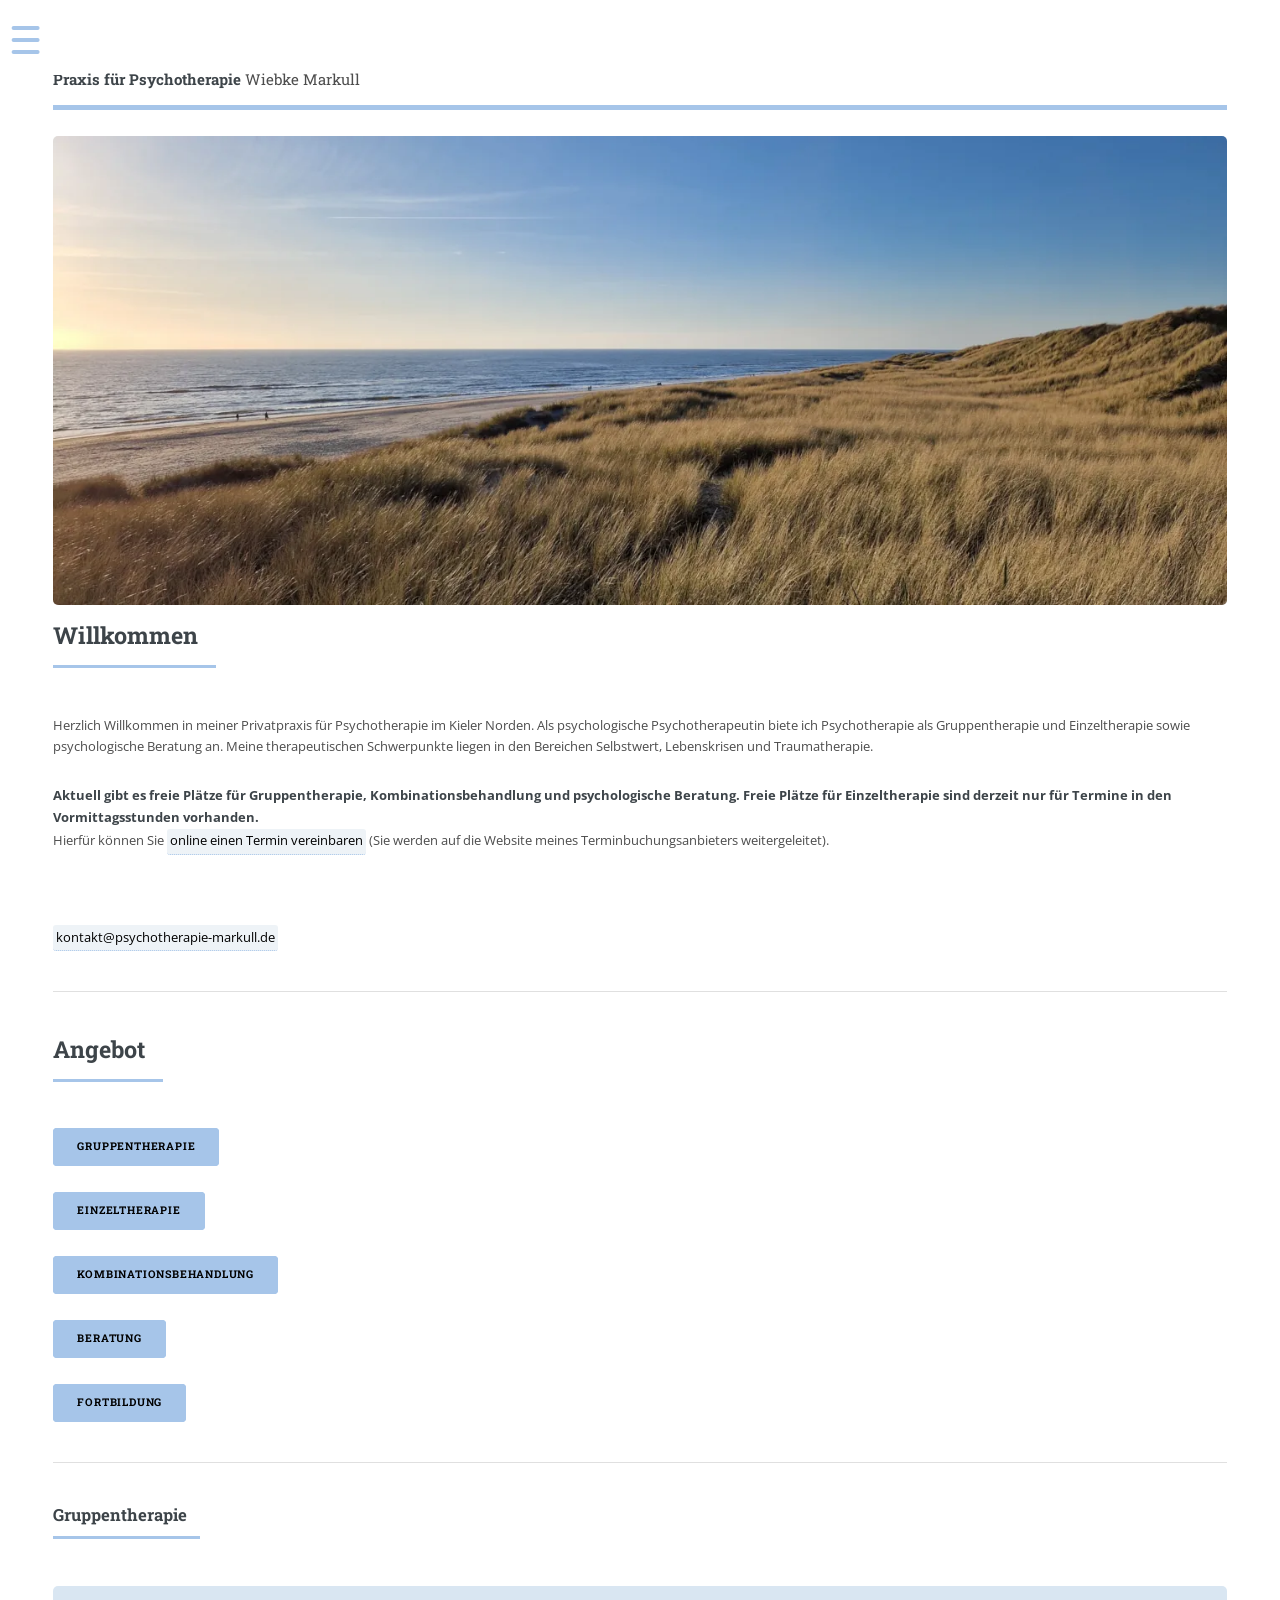
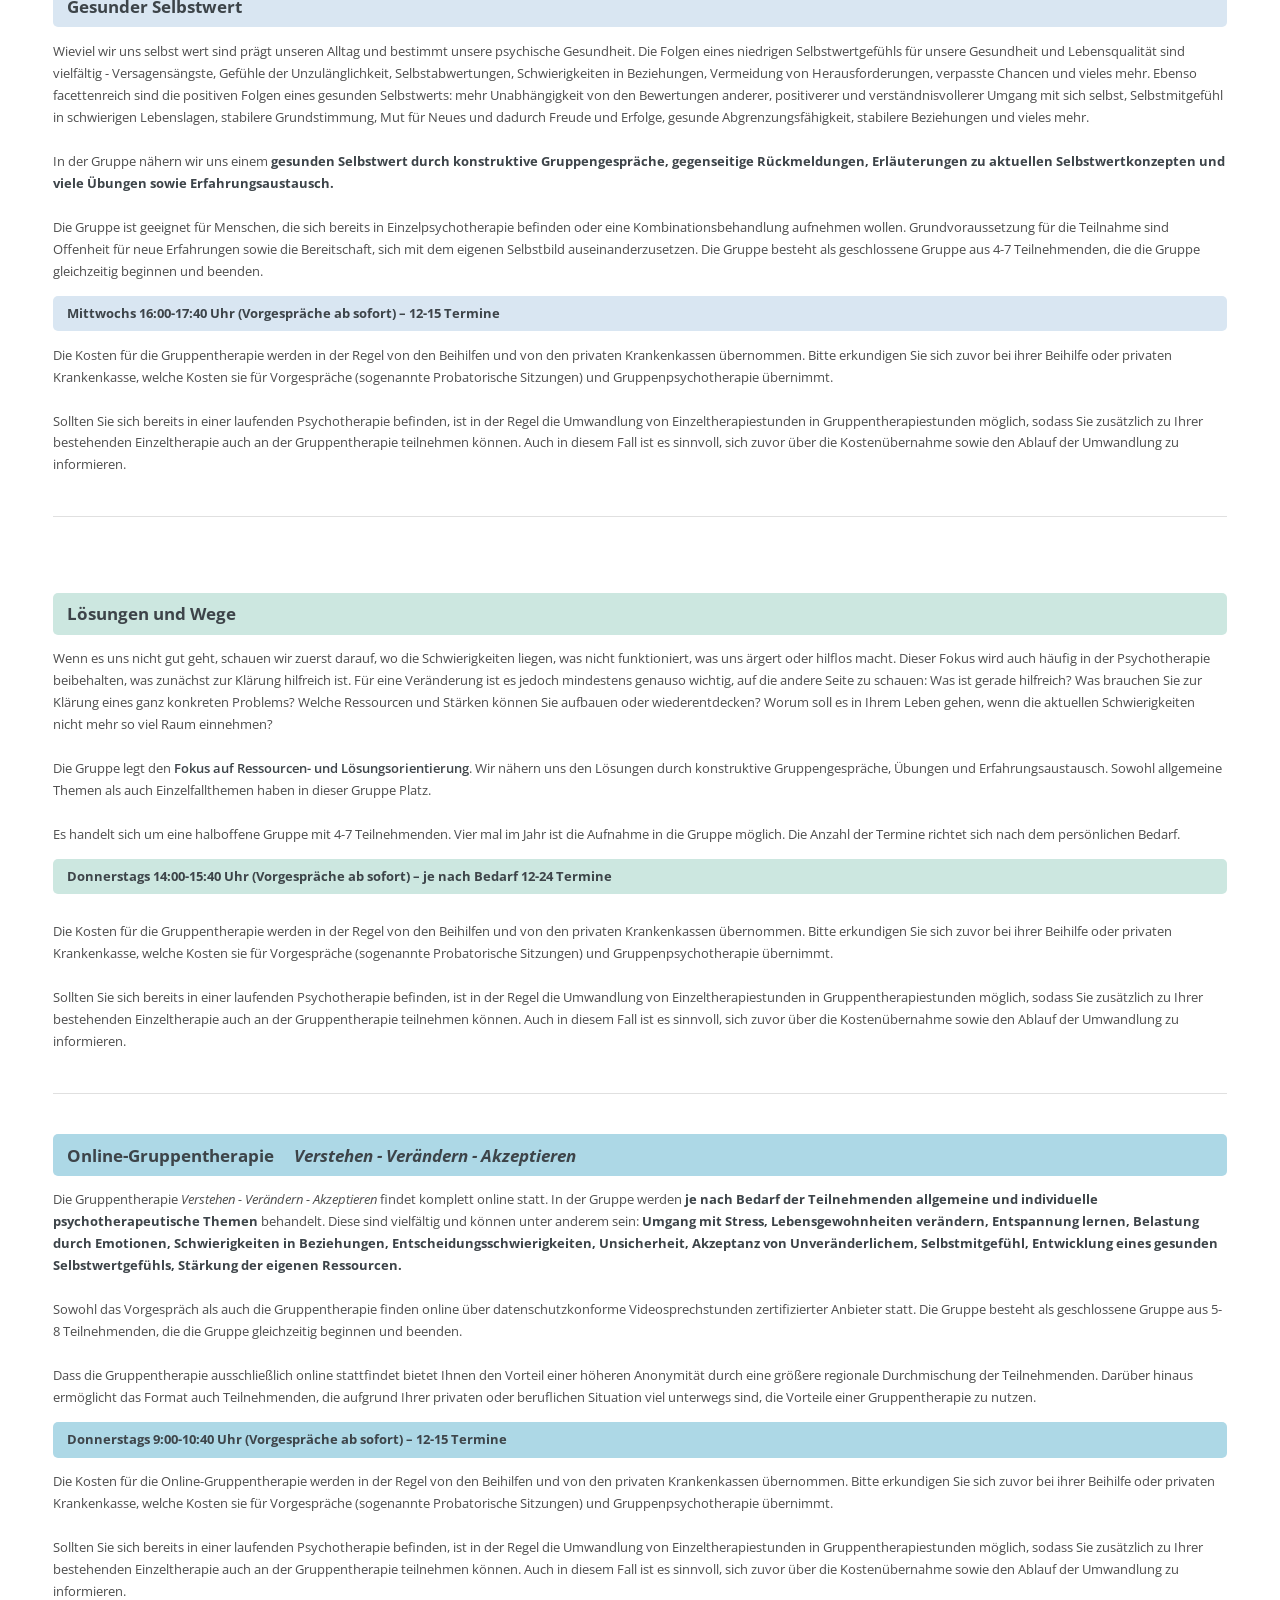
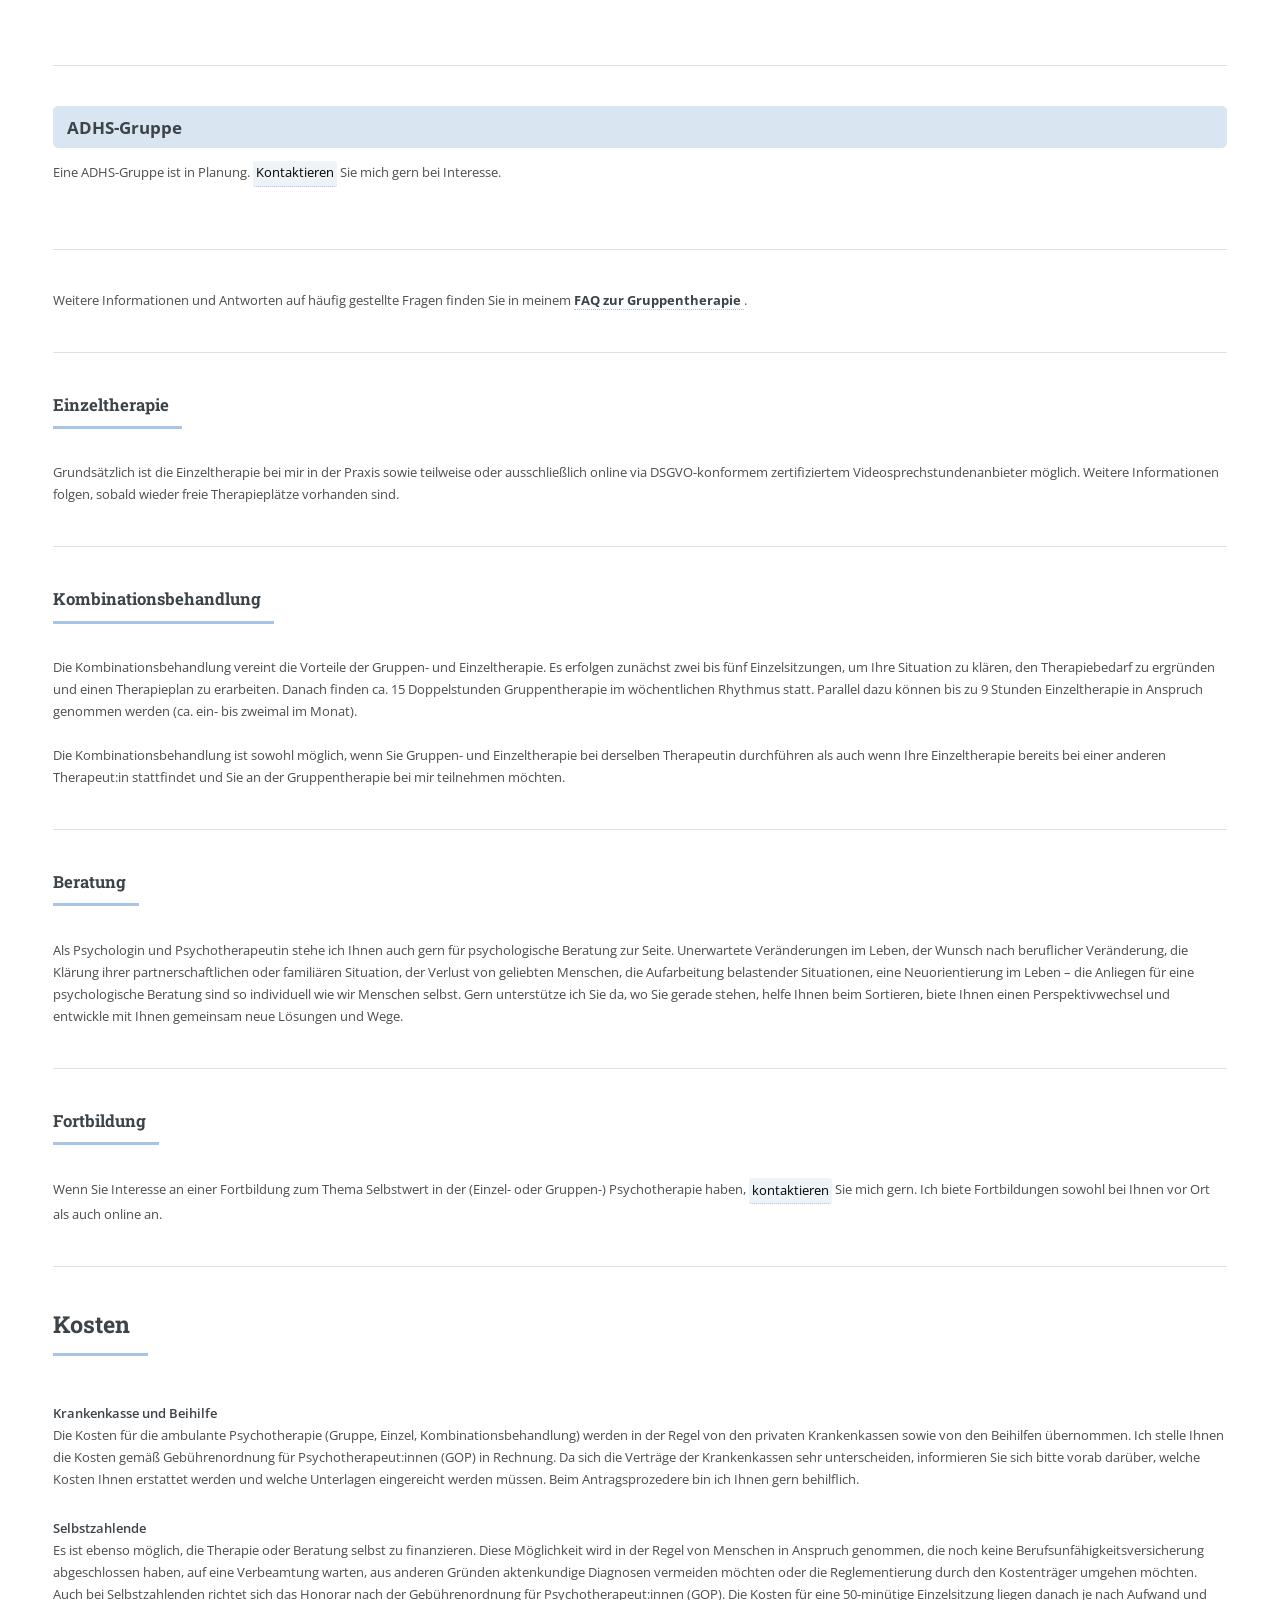
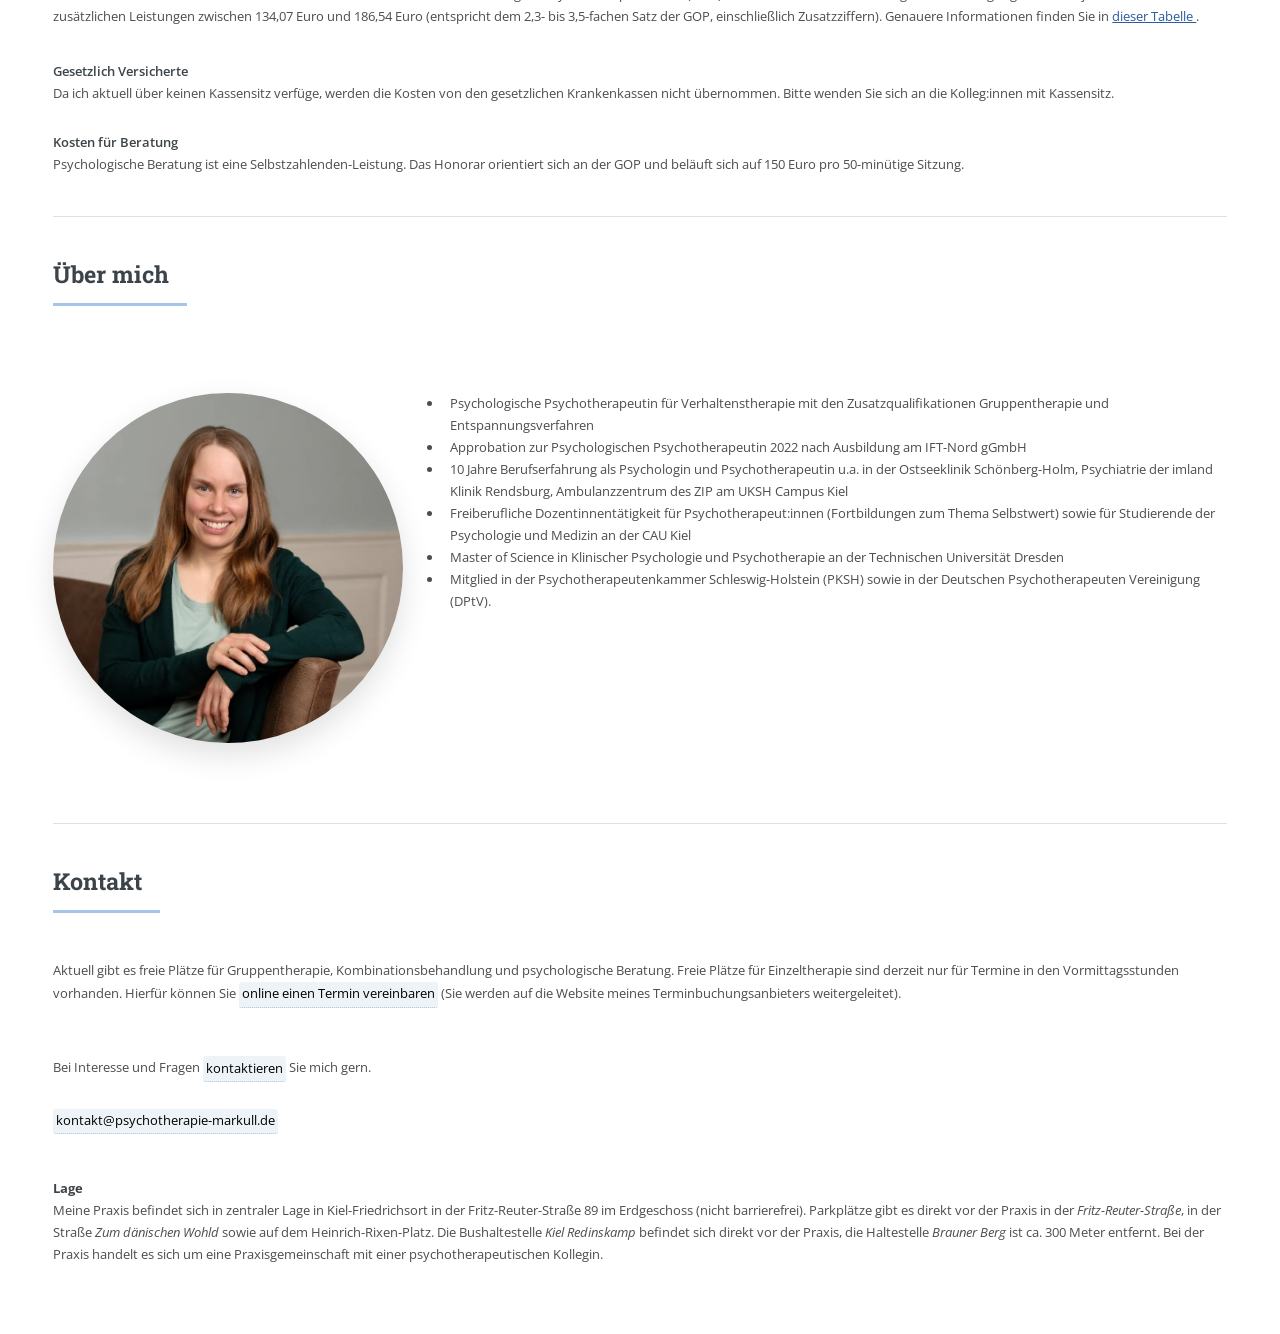
==== commit f8e356f8: "einzelplätze vorhanden aktualisiert" ====
--- a/index.html
+++ b/index.html
@@ -100,7 +100,7 @@
                             <h2>Willkommen</h2>
                         </header>
                         <p>Herzlich Willkommen in meiner Privatpraxis für Psychotherapie im Kieler Norden. Als psychologische Psychotherapeutin biete ich Psychotherapie als Gruppentherapie und Einzeltherapie sowie psychologische Beratung an. Meine therapeutischen Schwerpunkte liegen in den Bereichen Selbstwert, Lebenskrisen und Traumatherapie.</p>
-                        <p><strong>Aktuell gibt es freie Plätze für Gruppentherapie, Kombinationsbehandlung und psychologische Beratung. </strong> <br>
+                        <p><strong>Aktuell gibt es freie Plätze für Gruppentherapie, Kombinationsbehandlung und psychologische Beratung. Freie Plätze für Einzeltherapie sind derzeit nur für Termine in den Vormittagsstunden vorhanden. </strong> <br>
                              Hierfür können Sie 
                             <a href="https://viewer.epikur-portal.de/praxis/praxis-fuer-psychotherapie---markull"
                             class="termin-link"
@@ -318,6 +318,12 @@
       <td>Langzeittherapie (870 3,0-facher Satz + 801a 2,3-facher Satz)</td>
       <td>164,67 €</td>
     </tr>
+      <tr>
+      <td>Gruppenpsychotherapie 
+      </td>
+      <td>Gruppensitzung, 100 Minuten (812a, 1,8-facher Satz)</td>
+      <td>104,91 €</td>
+    </tr>
   </table>
 
   <p style="font-size: 1em; margin-top: 0.5em;">
@@ -369,7 +375,7 @@
                     <section id="kontakt">
                         <header class="major"><h2>Kontakt</h2></header>
                         <p>
-                            Aktuell gibt es freie Plätze für Gruppentherapie, Kombinationsbehandlung und psychologische Beratung. 
+                            Aktuell gibt es freie Plätze für Gruppentherapie, Kombinationsbehandlung und psychologische Beratung. Freie Plätze für Einzeltherapie sind derzeit nur für Termine in den Vormittagsstunden vorhanden.
                             Hierfür können Sie 
                             <a href="https://viewer.epikur-portal.de/praxis/praxis-fuer-psychotherapie---markull"
                             class="termin-link"
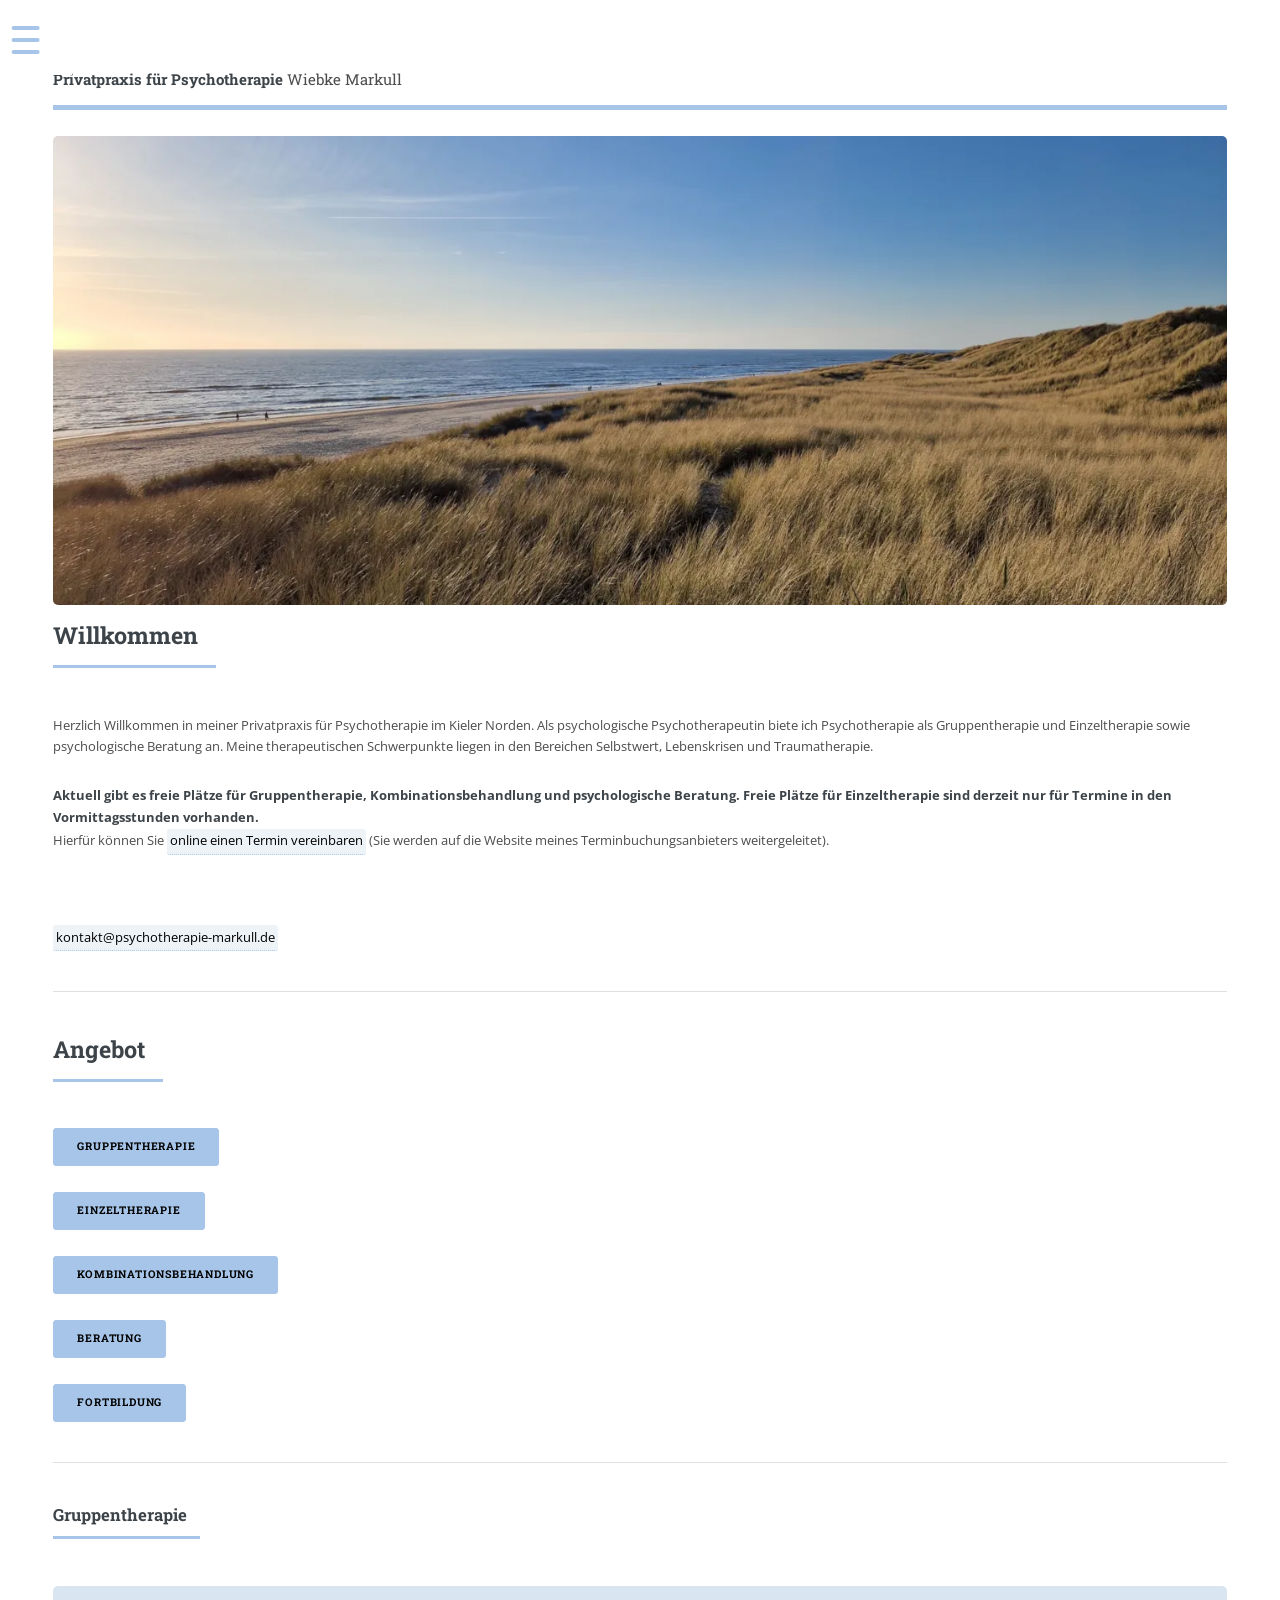
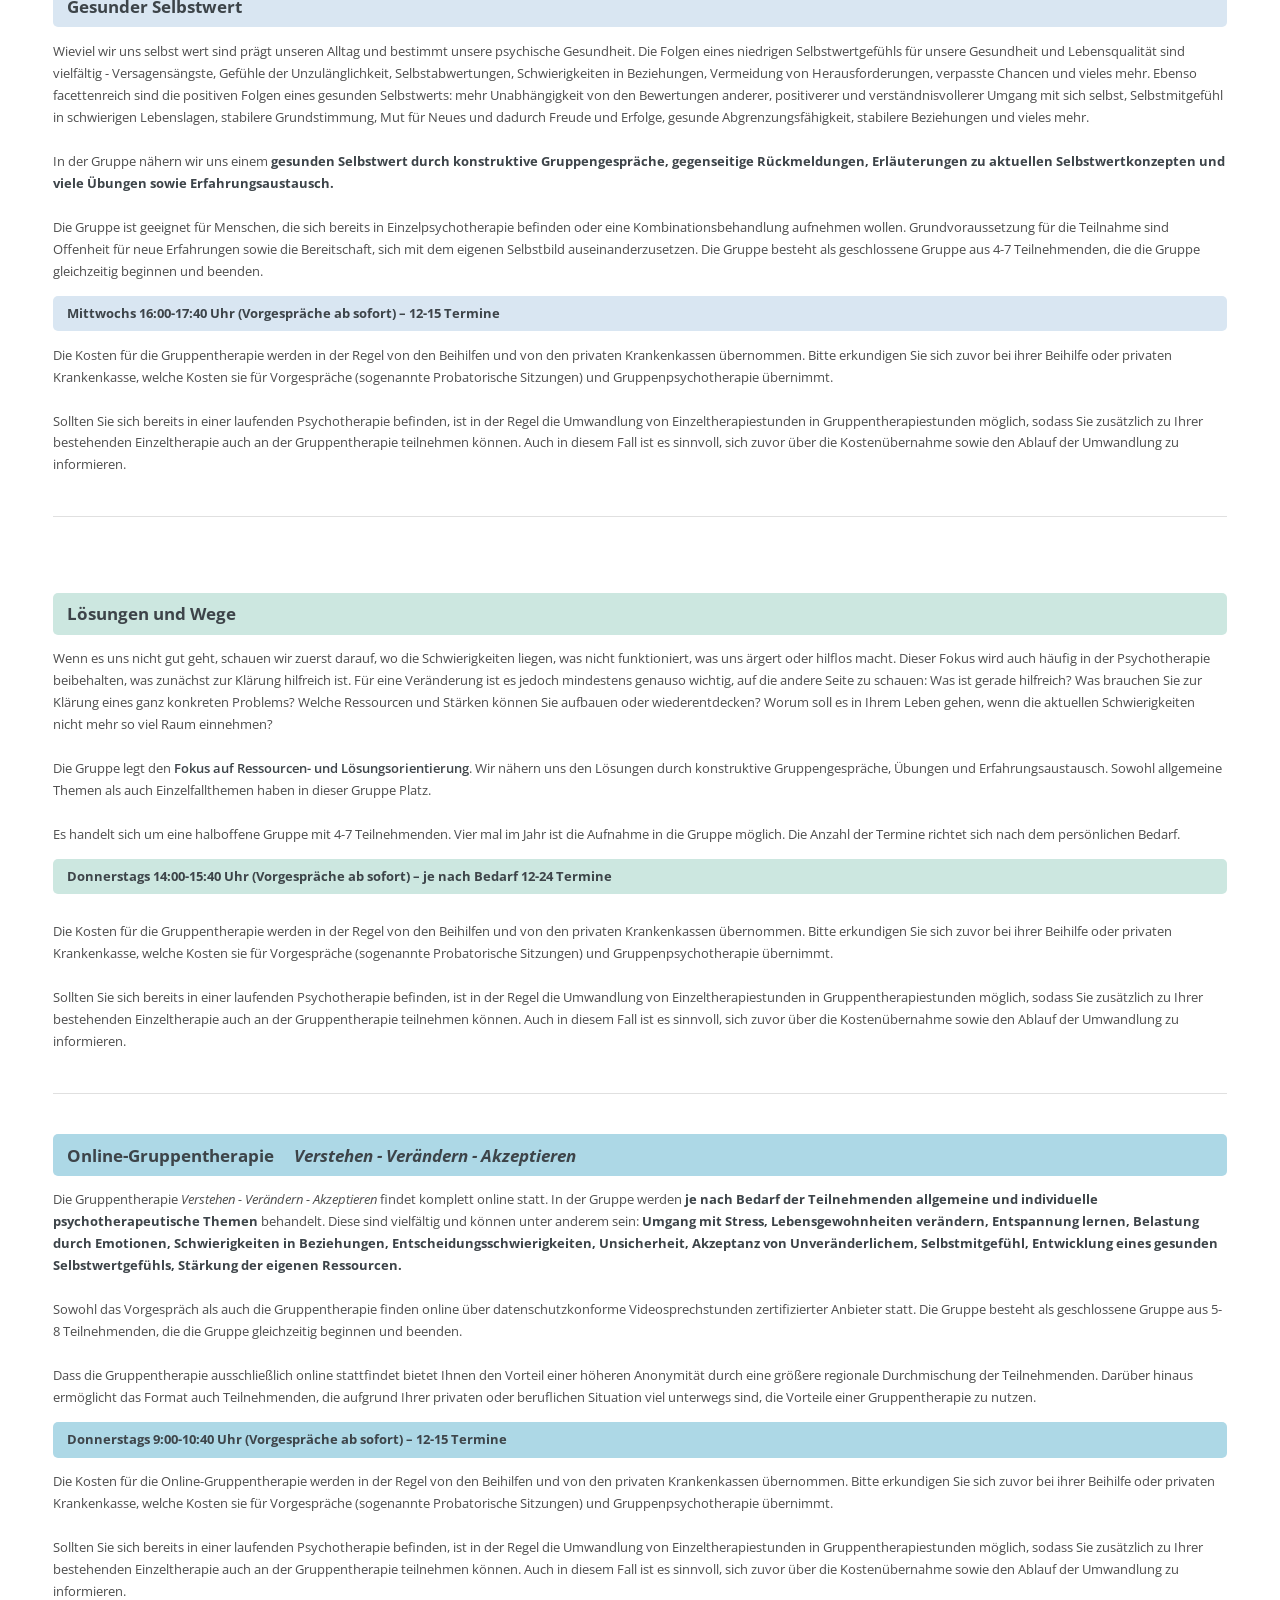
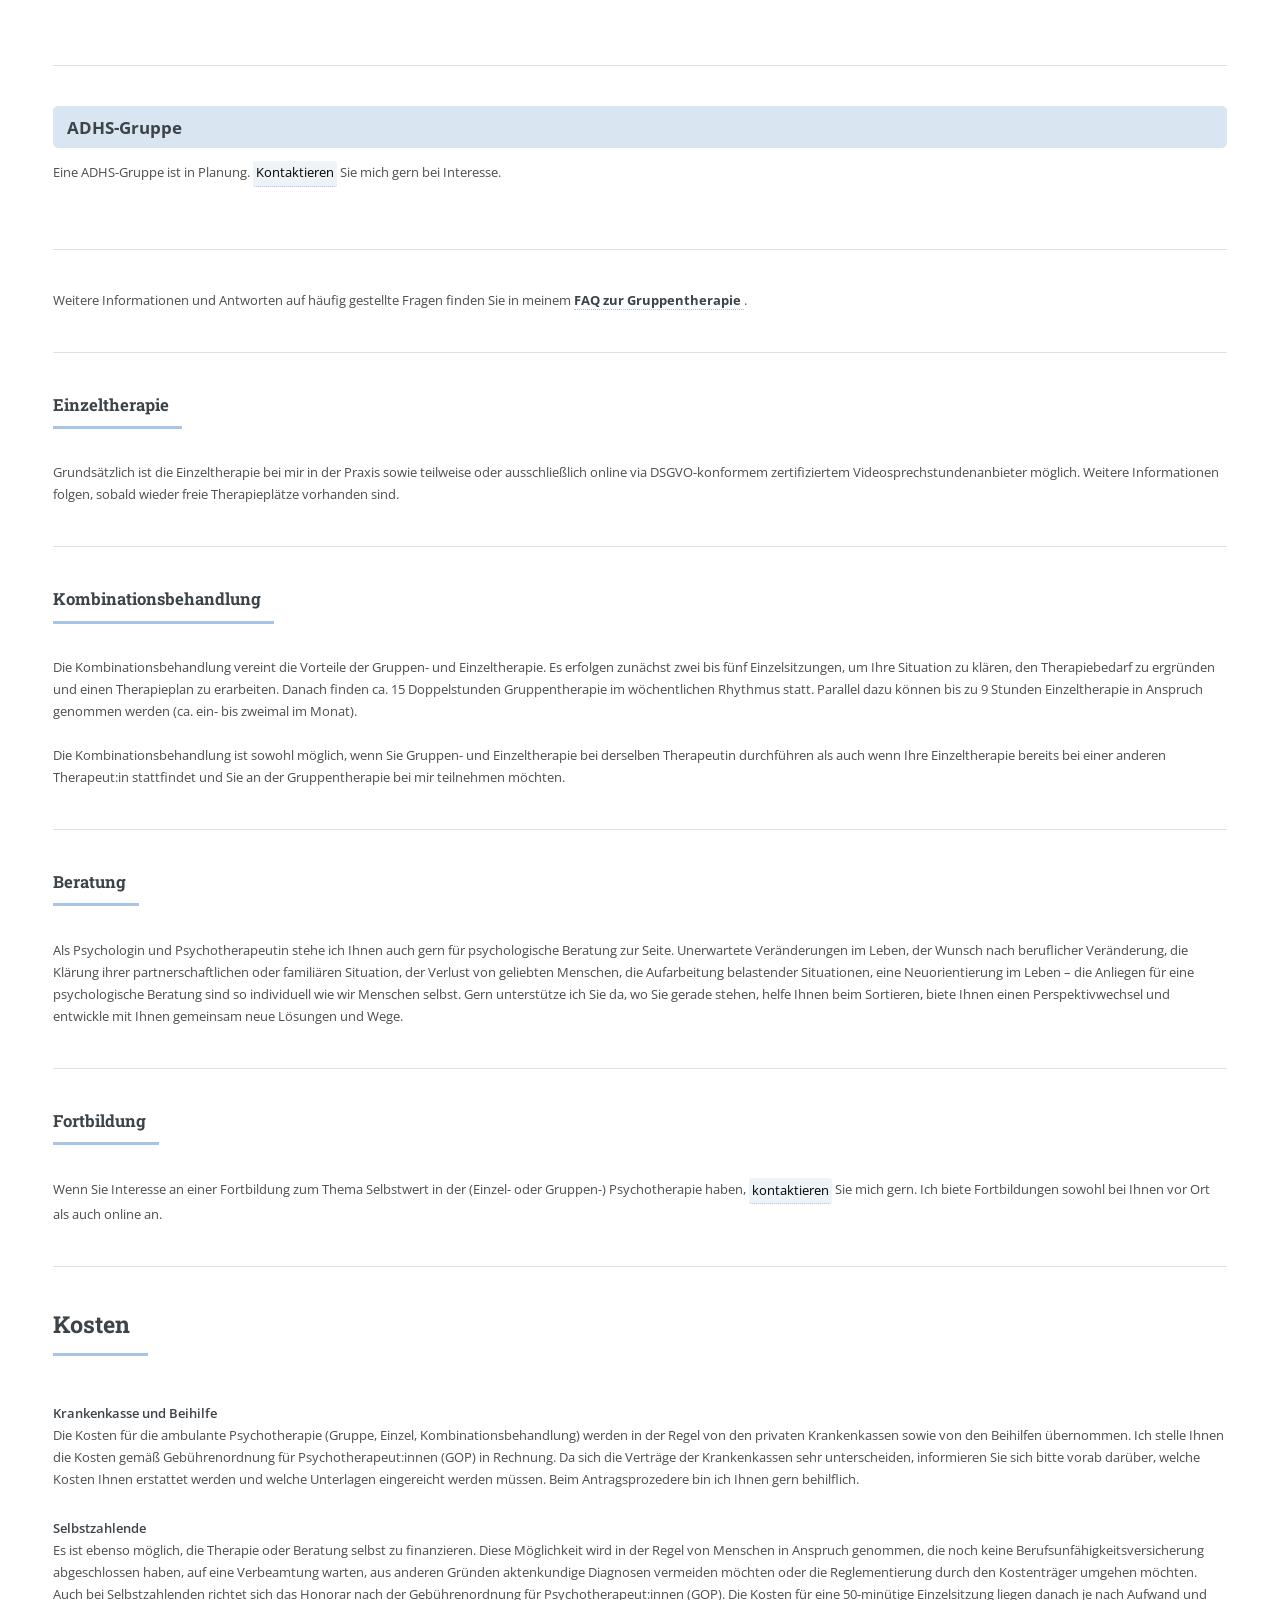
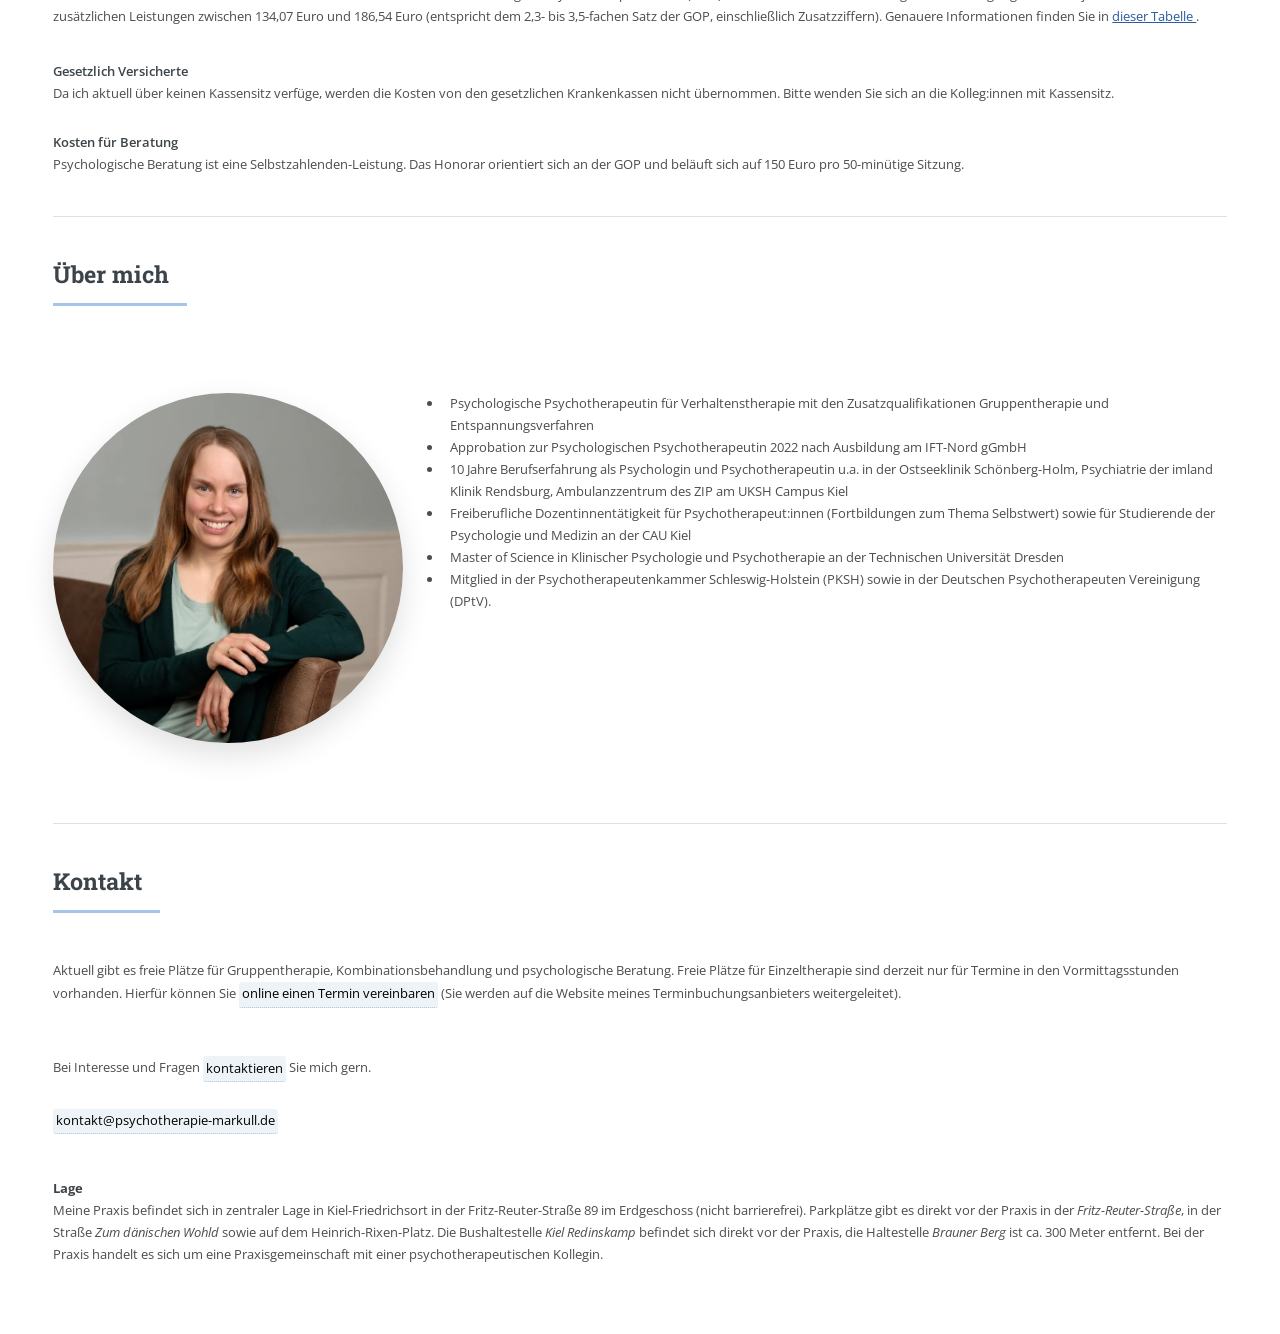
==== commit 05e825d3: "privatpraxis geändert" ====
--- a/index.html
+++ b/index.html
@@ -68,7 +68,7 @@
    <!-- Header -->
                     <header id="header" role="banner">
                     <a href="#startseite" class="logo">
-                        <strong>Praxis für Psychotherapie</strong> Wiebke Markull
+                        <strong>Privatpraxis für Psychotherapie</strong> Wiebke Markull
                     </a>
                     </header>
 
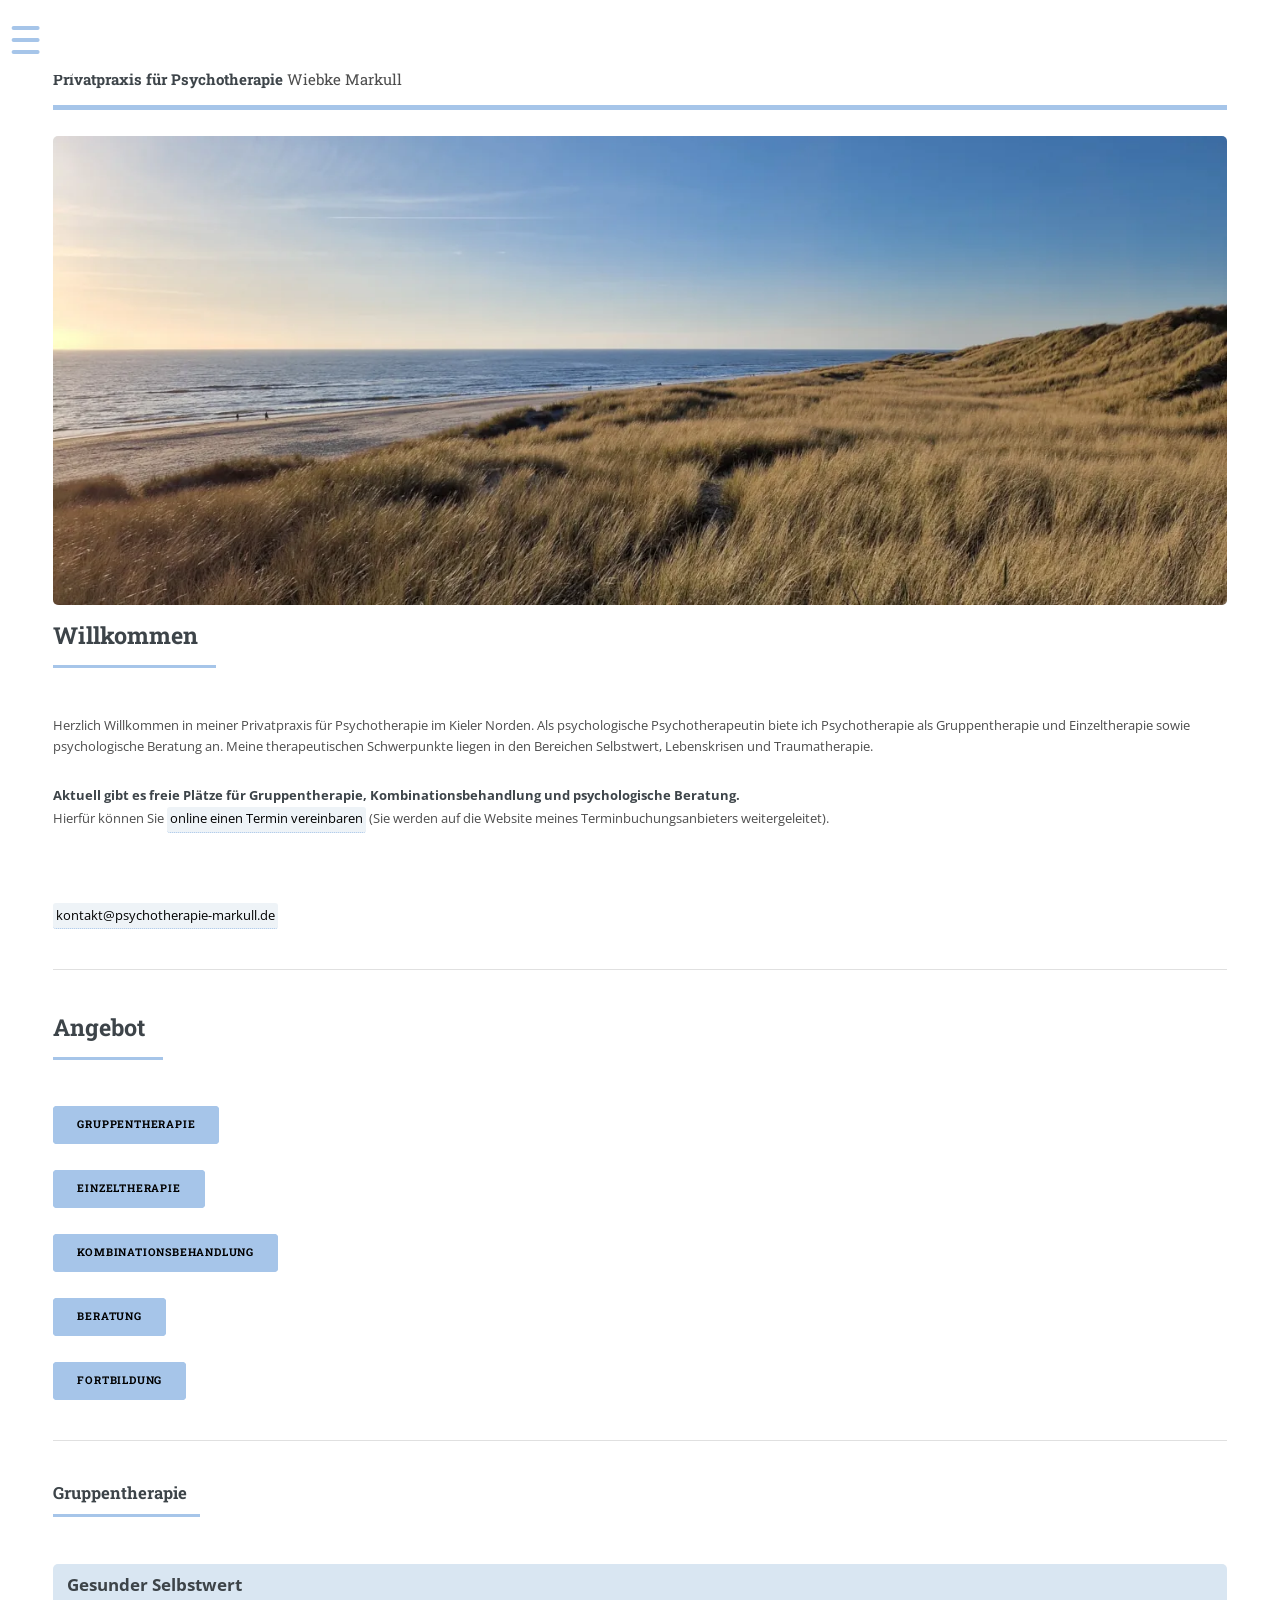
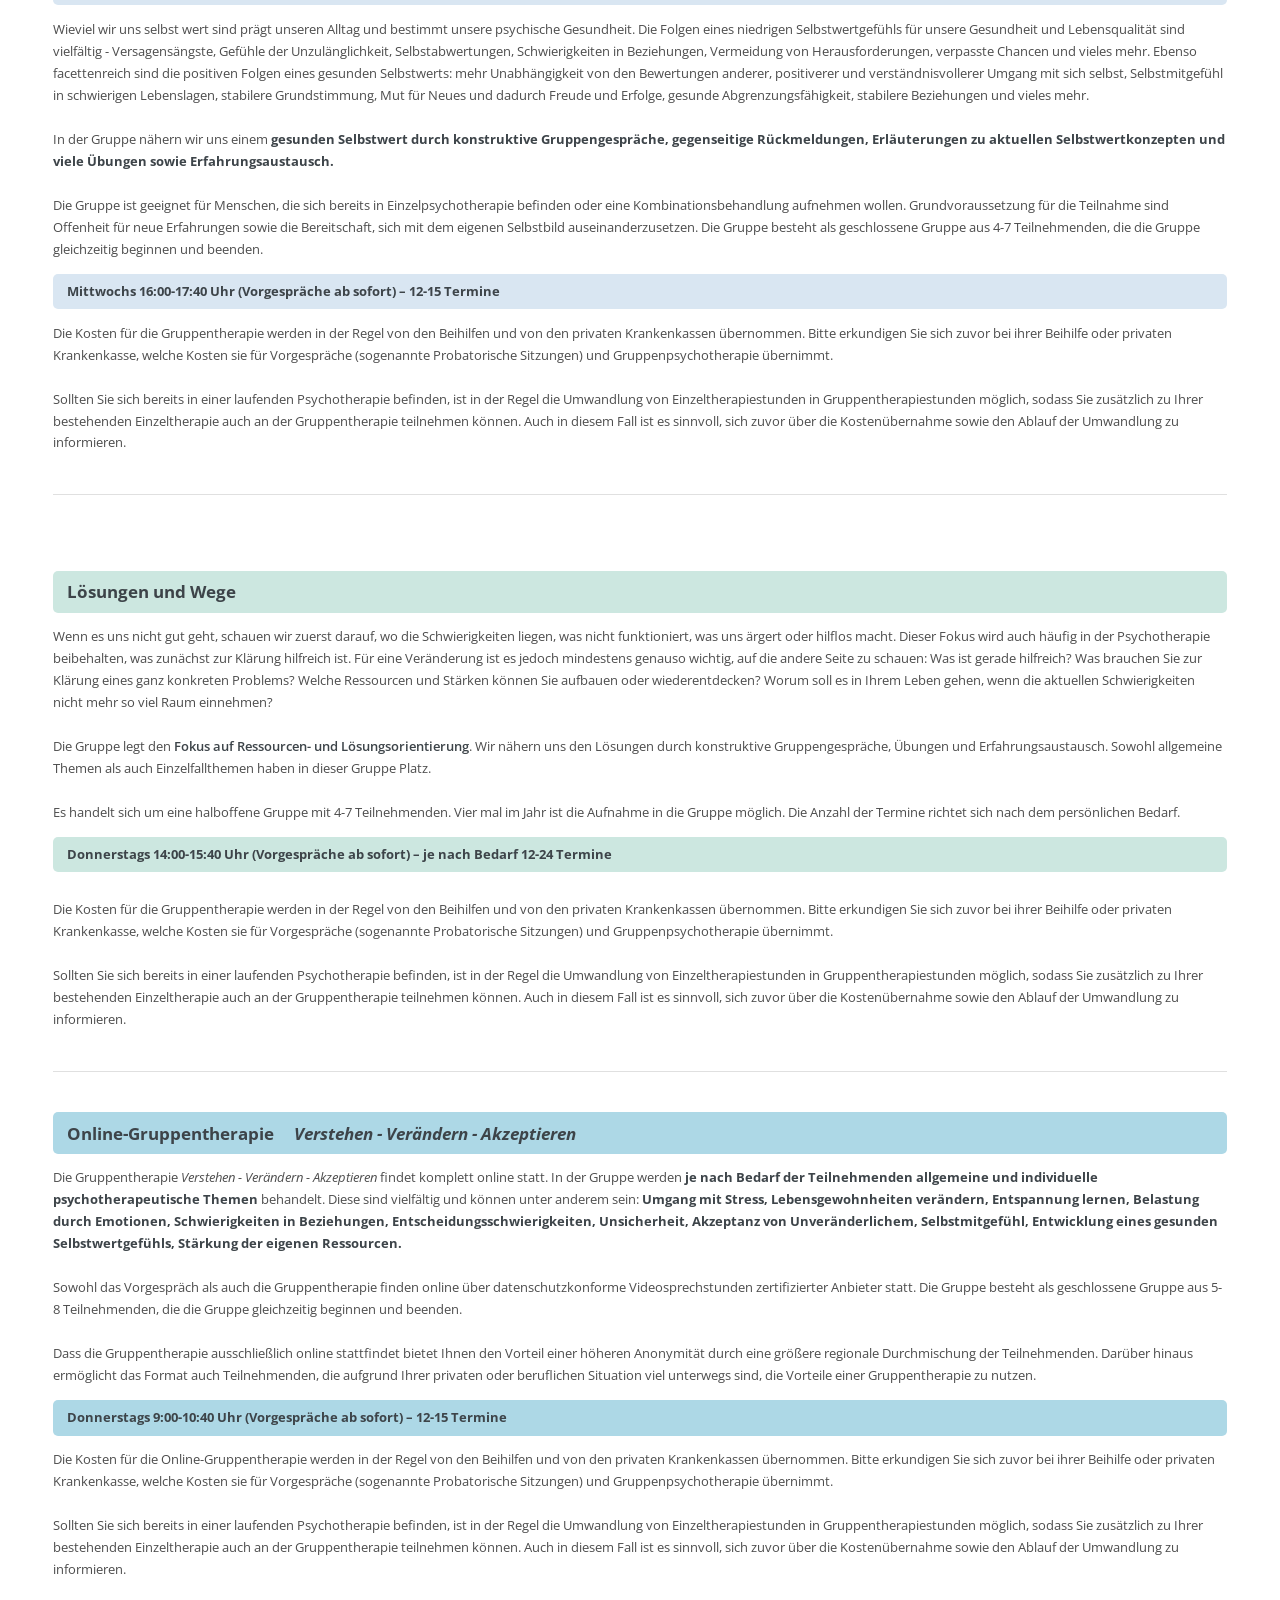
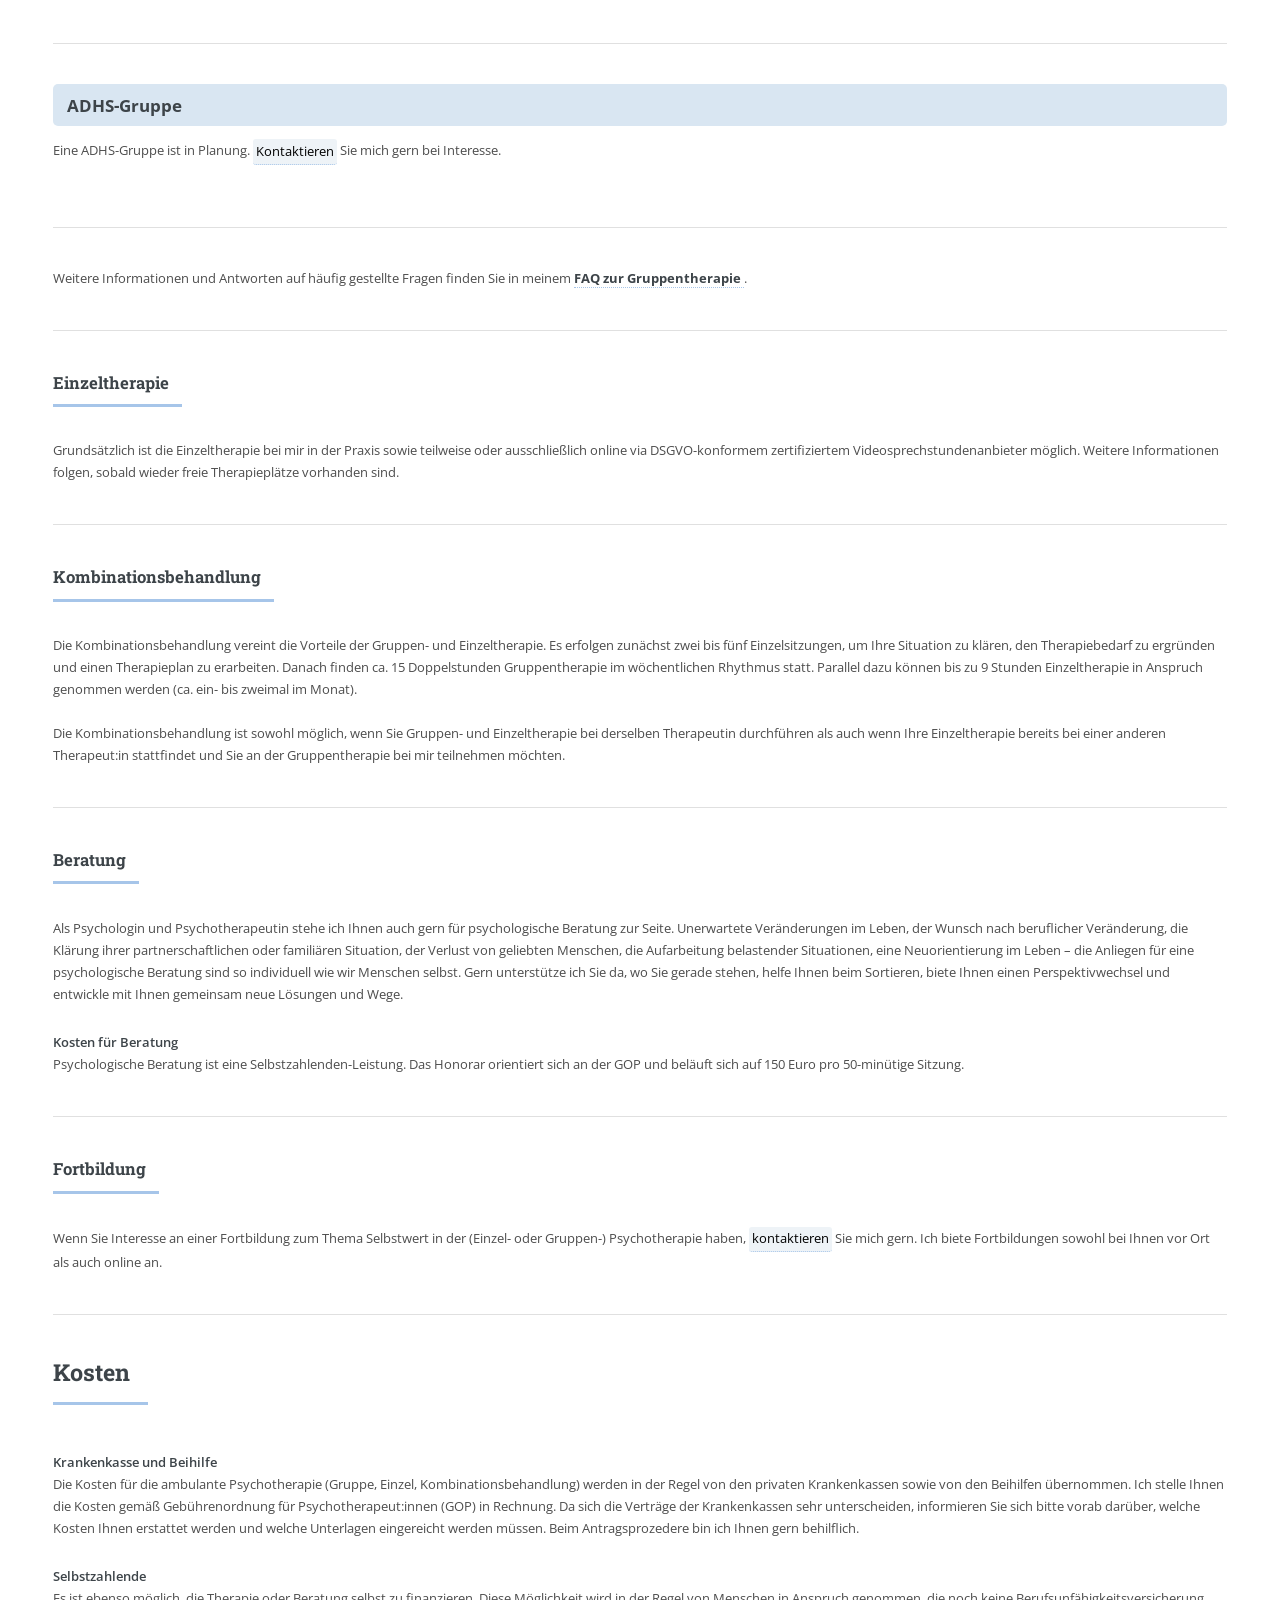
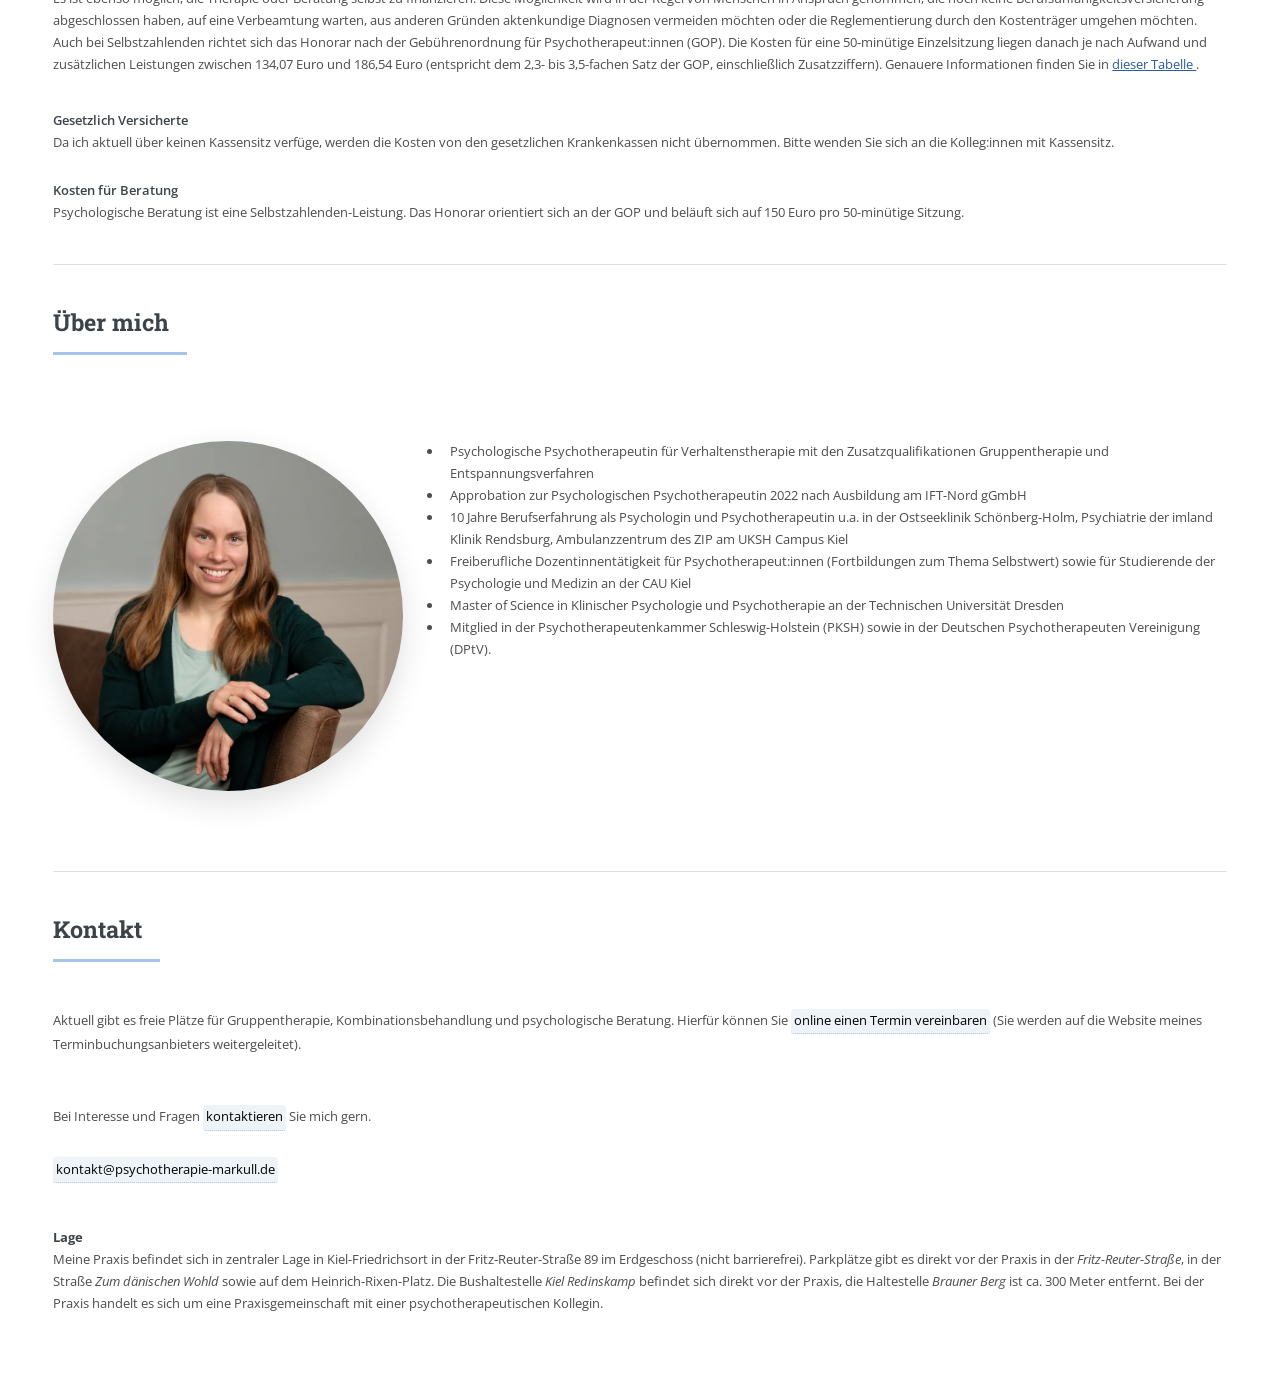
==== commit 63017356: "beratung auskommentiert, aktualisiert, dass keine freien Einzelplätze" ====
--- a/index.html
+++ b/index.html
@@ -100,7 +100,7 @@
                             <h2>Willkommen</h2>
                         </header>
                         <p>Herzlich Willkommen in meiner Privatpraxis für Psychotherapie im Kieler Norden. Als psychologische Psychotherapeutin biete ich Psychotherapie als Gruppentherapie und Einzeltherapie sowie psychologische Beratung an. Meine therapeutischen Schwerpunkte liegen in den Bereichen Selbstwert, Lebenskrisen und Traumatherapie.</p>
-                        <p><strong>Aktuell gibt es freie Plätze für Gruppentherapie, Kombinationsbehandlung und psychologische Beratung. Freie Plätze für Einzeltherapie sind derzeit nur für Termine in den Vormittagsstunden vorhanden. </strong> <br>
+                        <p><strong>Aktuell gibt es freie Plätze für Gruppentherapie, Kombinationsbehandlung und psychologische Beratung.  </strong> <br>
                              Hierfür können Sie 
                             <a href="https://viewer.epikur-portal.de/praxis/praxis-fuer-psychotherapie---markull"
                             class="termin-link"
@@ -239,8 +239,112 @@
                          <section id="beratung">
                          <header class="major"><h3>Beratung</h3></header>
                          <p>Als Psychologin und Psychotherapeutin stehe ich Ihnen auch gern für psychologische Beratung zur Seite. Unerwartete Veränderungen im Leben, der Wunsch nach beruflicher Veränderung, die Klärung ihrer partnerschaftlichen oder familiären Situation, der Verlust von geliebten Menschen, die Aufarbeitung belastender Situationen, eine Neuorientierung im Leben – die Anliegen für eine psychologische Beratung sind so individuell wie wir Menschen selbst. Gern unterstütze ich Sie da, wo Sie gerade stehen, helfe Ihnen beim Sortieren, biete Ihnen einen Perspektivwechsel und entwickle mit Ihnen gemeinsam neue Lösungen und Wege.</p>
-                         </section>
+                        
+   <!--
+                         
+        <p>Wir Menschen können durch äußere und innere Umstände Belastung erleben – ohne dass eine psychische Erkrankung oder Diagnose vorliegt. Manchmal reicht eine Situation, die Sie gerade nicht allein durchdenken können, eine Entscheidung, die sich nicht von selbst klärt, oder ein Gefühl von Stillstand, innerem Druck oder Unwohlsein. Vielleicht ist es auch einfach der Wunsch, sich mit jemandem auszutauschen, der zuhört, ohne gleich zu urteilen, und der mit Ihnen gemeinsam nach vorne schaut. Für all das biete ich Ihnen psychologische Beratung an – unabhängig davon, ob eine psychische Erkrankung vorliegt oder nicht.</p>
+
+                         <p class="notice">
+                           <strong class="section-title">Für wen ist Beratung geeignet?</strong>
+                         </p>
+
+                         Beratung eignet sich für Sie, wenn Sie sich in einer belastenden oder unklaren Lebenssituation befinden, aber (noch) keine psychotherapeutische Behandlung im engeren Sinne benötigen oder wünschen. Häufig sind es Menschen, die
+                         <ul>
+                           <li>eine wichtige Entscheidung vor sich haben und eine zweite, unabhängige Perspektive brauchen,</li>
+                           <li>gerade eine berufliche oder private Umbruchsphase durchleben,</li>
+                           <li>sich fragen, ob das, was Sie fühlen, unumgänglich ist oder Sie leichter durchs Leben gehen könnten,</li>
+                           <li>einfach gerne mit jemandem sprechen möchten, der zuhört, nachfragt und mitdenkt, ohne gleich zu bewerten oder einzuordnen.</li>
+                         </ul>
+                         Sie müssen für ein Beratungsgespräch keine Diagnose mitbringen und keine Erklärung dafür haben, warum Sie kommen. Es reicht, dass etwas Sie beschäftigt – Sie müssen nicht erst selbst herausgefunden haben, was genau es ist.<br><br>
+
+                         <p class="notice">
+                           <strong class="section-title">Typische Anlässe</strong>
+                         </p>
+
+                         <strong>Berufliche Neuorientierung</strong><br>
+                         Ob Unzufriedenheit im aktuellen Job, die Frage nach einem Wechsel, Existenzgründung oder die Sorge, sich beruflich verrannt zu haben – ich unterstütze Sie dabei, Klarheit über Ihre Werte, Bedürfnisse und Möglichkeiten zu gewinnen, statt Entscheidungen aus Erschöpfung oder Druck zu treffen.<br><br>
+
+                         <strong>Trauer</strong><br>
+                         Der Verlust eines nahestehenden Menschen verändert vieles, manchmal leise, manchmal mit voller Wucht. Es gibt kein richtiges Tempo für Trauer und keine Checkliste, die Sie abarbeiten könnten – und auch keinen Zeitpunkt, ab dem &bdquo;es doch eigentlich besser sein müsste&ldquo;. Ich biete Ihnen einen Raum, in dem Sie das, was ist, so sein lassen können wie es ist, in dem Trauer, Wut, Erleichterung oder Leere gleichermaßen Platz haben. Ich begleite Sie dabei, in Ihrem eigenen Tempo, wieder Boden unter den Füßen zu finden.<br><br>
+
+                         <strong>Orientierung im Leben</strong><br>
+                         Manchmal ist gar nicht das eine große Ereignis der Auslöser, sondern das leise, hartnäckige Gefühl, dass etwas nicht mehr stimmig ist oder noch nie stimmig war – dass Sie funktionieren, aber nicht mehr recht wissen, wofür. Wenn Sie sich fragen, wo Sie gerade stehen, was Ihnen wirklich wichtig ist oder wohin Ihr Weg als Nächstes führen soll, begleite ich Sie dabei, diesen Fragen nachzugehen und Ihr Leben nach dem auszurichten, was Ihnen wirklich wichtig ist.<br><br>
+
+                         <strong>Lebenskrisen &amp; Belastungssituationen</strong><br>
+                         Darunter fasse ich ganz unterschiedliche Themen: der Umgang mit einer eigenen oder fremden körperlichen Erkrankung, Schwierigkeiten in Partnerschaft oder Familie, das Gefühl, sich in Anpassung an neue Lebensumstände zu verlieren, eine Identitätskrise, in der vieles von dem, was bisher galt, plötzlich infrage steht, schwierige Entscheidungen, die aufgeschoben werden, oder auch der Wunsch, sich selbst und die eigene Biografie besser zu verstehen. Selbstverständlich können Sie mich auch wegen aller anderen Themen ansprechen, die hier nicht explizit genannt werden.<br><br>
+   
+   
+
+
+                         <p class="notice" style="background-color: rgb(204, 231, 224);">
+                           <strong class="section-title">Wie ich arbeite</strong>
+                         </p>
+
+                         Ich sehe Beratung nicht als Ort, an dem ich Ihnen sage, was Sie tun sollten. Ich sitze mit Ihnen zusammen, höre genau hin, stelle Fragen und bringe meine fachliche Perspektive ein – die Entscheidung, was für Sie richtig ist, bleibt bei Ihnen. Mir ist wichtig, dass Sie sich mit Ihrem Anliegen ernst genommen fühlen, ganz gleich, wie groß oder klein es Ihnen selbst gerade erscheint. Dabei arbeite ich ressourcenorientiert: Wir schauen nicht nur darauf, was schwierig ist, sondern auch darauf, was Sie bereits mitbringen, welche Stärken und Erfahrungen in Ihnen stecken, und wie Sie darauf zurückgreifen können.<br><br>
+
+                         Methodisch stütze ich mich unter anderem auf die <strong>Akzeptanz- und Commitmenttherapie (ACT)</strong> – ein Ansatz, der hilft, das eigene Handeln stärker an den eigenen Werten auszurichten, statt sich von belastenden Gedanken und Gefühlen leiten zu lassen. Je nach Thema kombiniere ich das mit konkreten, pragmatischen Schritten. Beratung ist bei mir kein reines Reden über Probleme – vielmehr geht es um das Erleben neuer Erfahrungen durch Perspektivwechsel, Rückmeldungen und gezielte Auseinandersetzung mit dem Kern des eigenen Themas – und manchmal ist der wichtigste Schritt, ins Handeln zu kommen, statt noch tiefer zu analysieren.<br><br>
+
+                         <p class="notice">
+                           <strong class="section-title">Unterschied zwischen Beratung und Psychotherapie</strong>
+                         </p>
+
+                         Diese Frage bekomme ich oft, deshalb möchte ich sie hier direkt beantworten: Psychotherapie ist eine Heilbehandlung für psychische Erkrankungen mit Krankheitswert, etwa Angststörungen, Depressionen oder Zwangsstörungen. Sie folgt einem strukturierten Ablauf mit probatorischen Sitzungen, einer Diagnose und einer Kostenübernahme durch private Krankenversicherung oder Beihilfe.<br><br>
+                         Beratung setzt keinen Krankheitswert voraus. Sie ist eine Selbstzahlleistung, in der Regel kürzer angelegt und stärker auf eine konkrete Fragestellung oder Lebenssituation fokussiert. Wenn sich im Laufe eines Beratungsgesprächs zeigt, dass eine Psychotherapie sinnvoller wäre, spreche ich das offen mit Ihnen an – und umgekehrt kann sich aus einer Therapie auch ergeben, dass punktuelle Beratung der passendere Rahmen ist.<br><br>
+
+                         <p class="notice">
+                           <strong class="section-title">Ablauf</strong>
+                         </p>
+
+                         Am Anfang steht ein unverbindliches Kennenlerngespräch, in dem wir gemeinsam klären, ob und wie ich Sie unterstützen kann. Danach vereinbaren wir, wie viele Termine sinnvoll sind – das richtet sich ganz nach Ihrem Anliegen und kann von einem einmaligen Gespräch bis zu einer Reihe von Sitzungen reichen. Die Beratung findet nach Absprache in meiner Praxis im Kieler Norden oder online über einen datenschutzkonformen, zertifizierten Videosprechstundenanbieter statt.<br><br>
+
+                         <p class="notice" style="background-color: rgb(204, 231, 224);">
+                           <strong class="section-title">Kosten – Pay what you can</strong>
+                         </p>
+
+                         Psychologische Beratung ist eine Leistung, die Sie selbst finanzieren, da sie außerhalb des Krankheitsbegriffs liegt und daher nicht über private Krankenversicherung oder Beihilfe abgerechnet wird. Genau das möchte ich zum Anlass nehmen, den Zugang zu Beratung bewusst anders zu gestalten, als es im Gesundheitssystem sonst üblich ist.<br><br>
+                         Finanzielle Mittel sind in Deutschland sehr ungleich verteilt – und diese Ungleichheit entscheidet auch darüber, wer sich professionelle Unterstützung leisten kann und wer nicht. Das möchte ich mit meinem Beratungsangebot nicht einfach hinnehmen, sondern ein Stück weit ausgleichen.<br><br>
+                         Deshalb biete ich Beratung nach dem Prinzip <strong>&bdquo;Pay what you can&ldquo;</strong> an: Sie zahlen selbst einen Betrag zwischen <strong>80 und 250 Euro</strong> pro 50-minütiger Sitzung – je nachdem, was Ihre finanzielle Situation gerade zulässt. Die Spanne orientiert sich am 1,0- bis 3,5-fachen Satz der Gebührenordnung für Psychotherapeut:innen (GOP) für ein 50-minütiges Gespräch. Ich vertraue darauf, dass Menschen einschätzen können, welcher Betrag für Sie persönlich stimmig ist und erwarte entsprechend keine Erklärungen oder Nachweise von Ihnen.<br><br>
+                         Wenn Sie finanziell gut aufgestellt sind und sich am oberen Ende der Spanne beteiligen, ermöglichen Sie damit gleichzeitig anderen Menschen, die sich Beratung sonst nicht leisten könnten, den Zugang zu diesem Angebot.<br><br>
+
+                         <hr class="section-divider">
+
+                         <p>
+                           Weitere Informationen und Antworten auf häufig gestellte Fragen finden Sie in meinem
+                           <a href="/beratung-faq.html"> <strong>FAQ zur Beratung</strong> </a>.
+                         </p>
+     </section>
+
+
+
+   -->                      
+                        
+                       
+
+
+                    
+
+
+<!-- ============================================================
+     TEIL 2: KOSTEN-ABSCHNITT ANPASSEN
+     Ersetzt in der index.html im Abschnitt <section id="kosten"> den bisherigen Absatz:
+ <p> <b>Kosten für Beratung – Pay what you can</b> <br>
+                            Psychologische Beratung ist eine Selbstzahlenden-Leistung und wird nicht von privater Krankenversicherung oder Beihilfe übernommen. Ich biete Beratung nach dem Prinzip &bdquo;Pay what you can&ldquo; an: Sie zahlen einen Betrag zwischen 80 und 250 Euro pro 50-minütiger Sitzung – je nachdem, was Ihre finanzielle Situation zulässt (entspricht dem 1,0- bis 3,5-fachen Satz der GOP). Mehr dazu im Abschnitt <a href="#beratung">Beratung</a>.</p>
+
+      
+
+     durch folgenden Absatz:
+     ============================================================ -->
+ <p> <b>Kosten für Beratung</b> <br>
+       Psychologische Beratung ist eine Selbstzahlenden-Leistung. Das Honorar
+       orientiert sich an der GOP und beläuft sich auf 150 Euro pro 50-minütige Sitzung. </p>
+                           
+                        
+                        
+                        </section>
                            <hr class="section-divider">
+
+
+
 
   <!-- Fortbildung -->
 
@@ -375,7 +479,7 @@
                     <section id="kontakt">
                         <header class="major"><h2>Kontakt</h2></header>
                         <p>
-                            Aktuell gibt es freie Plätze für Gruppentherapie, Kombinationsbehandlung und psychologische Beratung. Freie Plätze für Einzeltherapie sind derzeit nur für Termine in den Vormittagsstunden vorhanden.
+                            Aktuell gibt es freie Plätze für Gruppentherapie, Kombinationsbehandlung und psychologische Beratung. 
                             Hierfür können Sie 
                             <a href="https://viewer.epikur-portal.de/praxis/praxis-fuer-psychotherapie---markull"
                             class="termin-link"
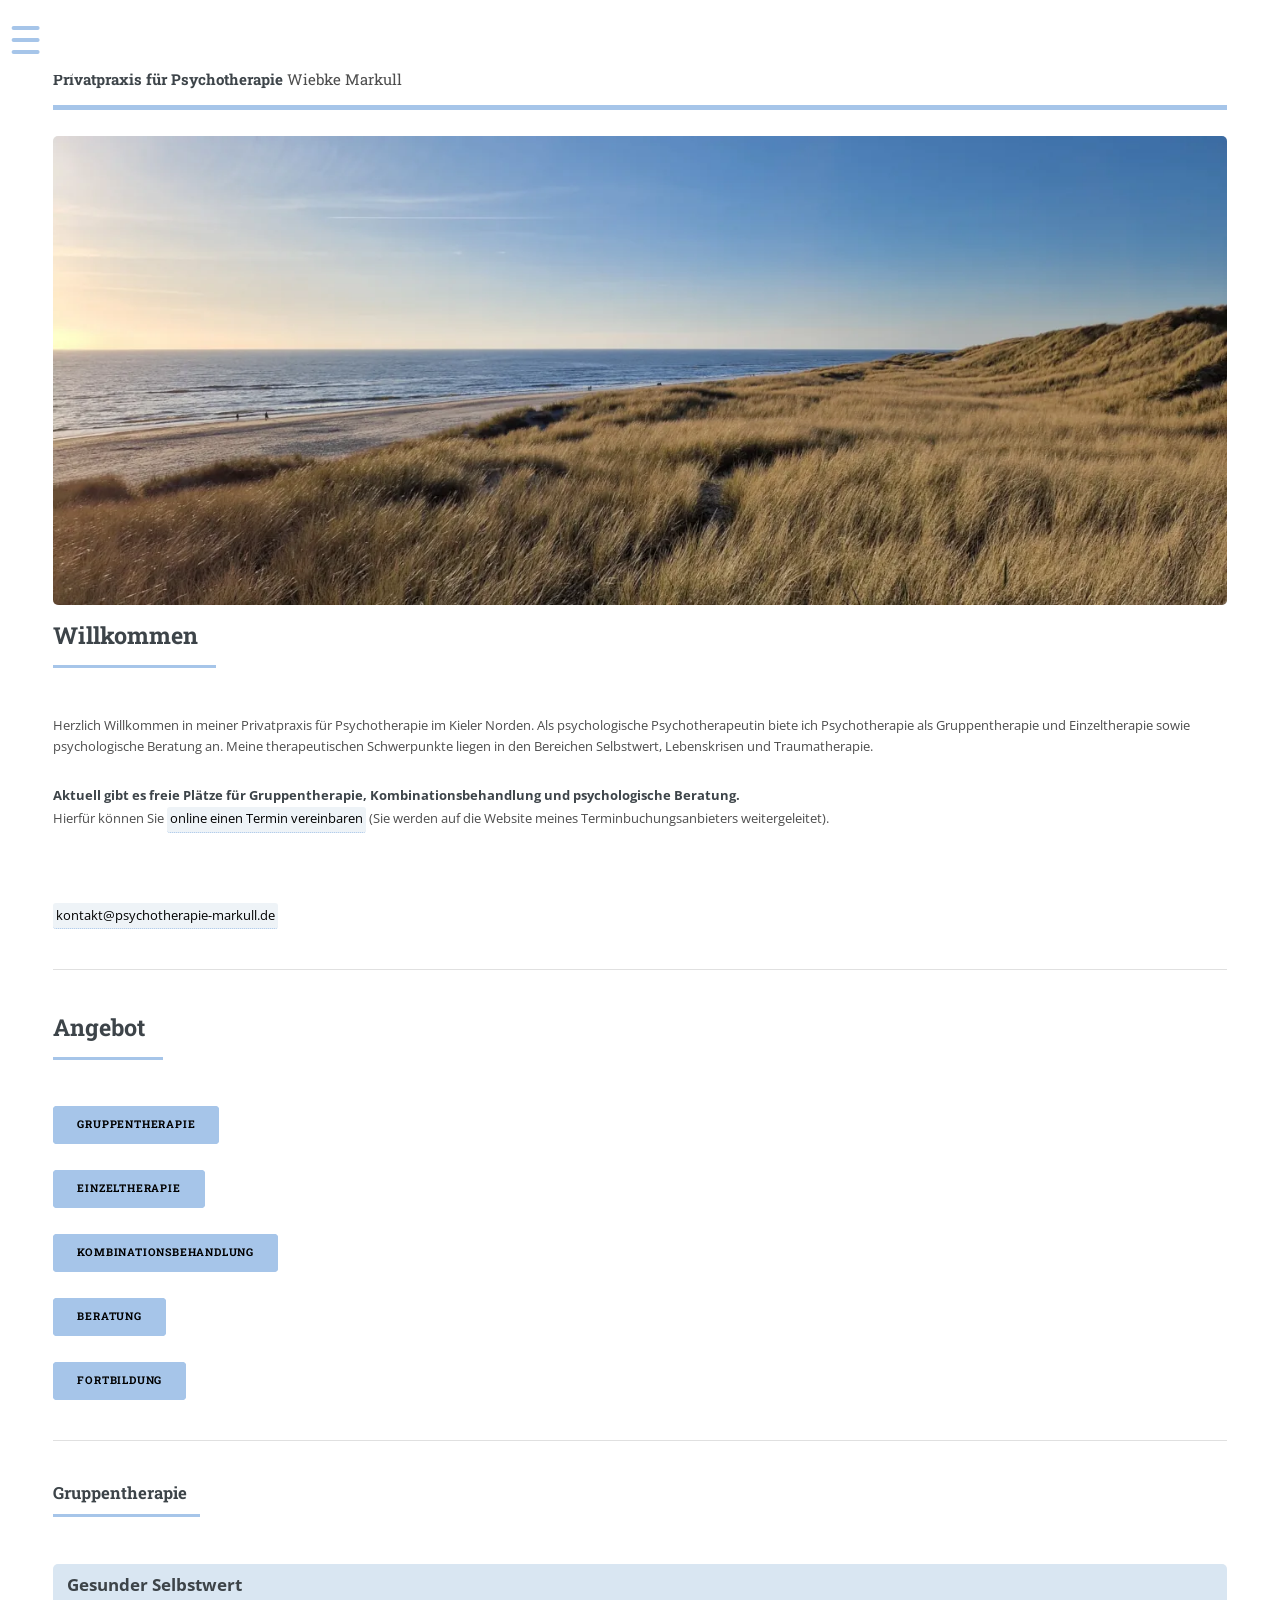
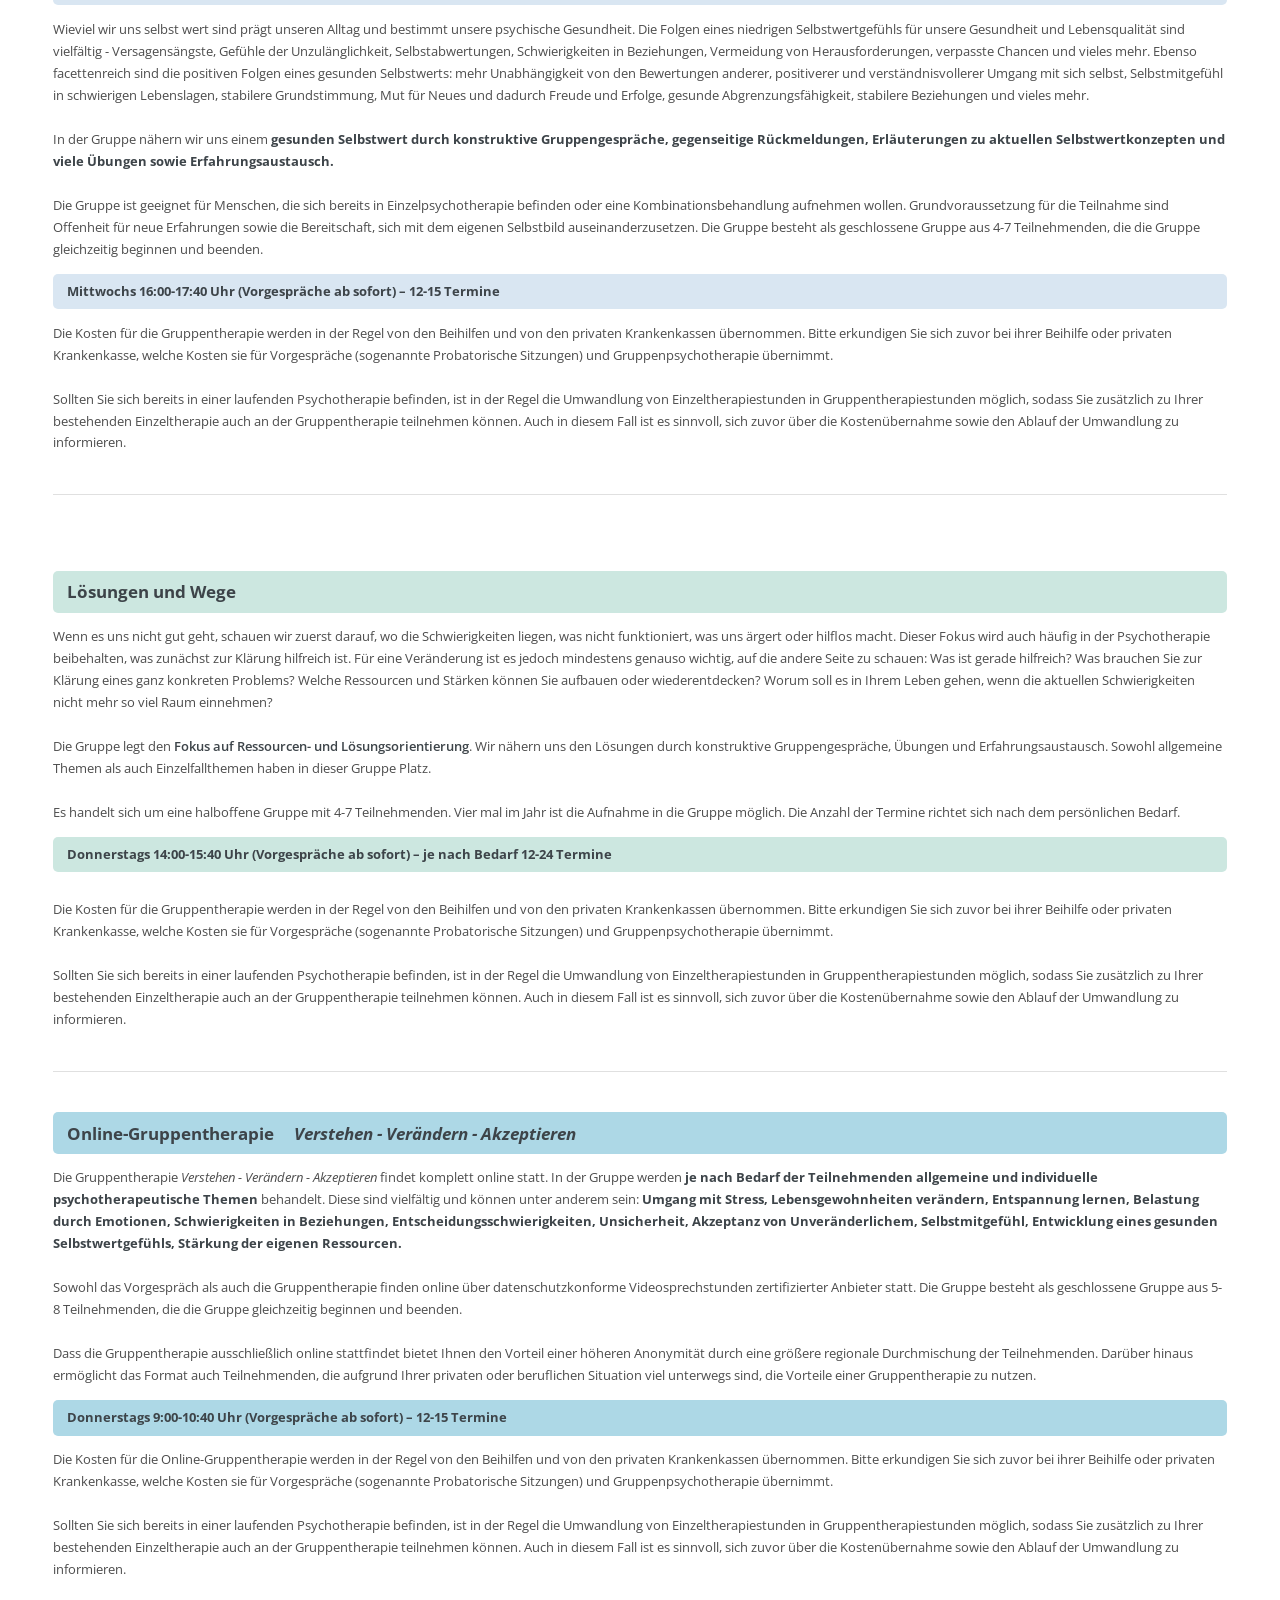
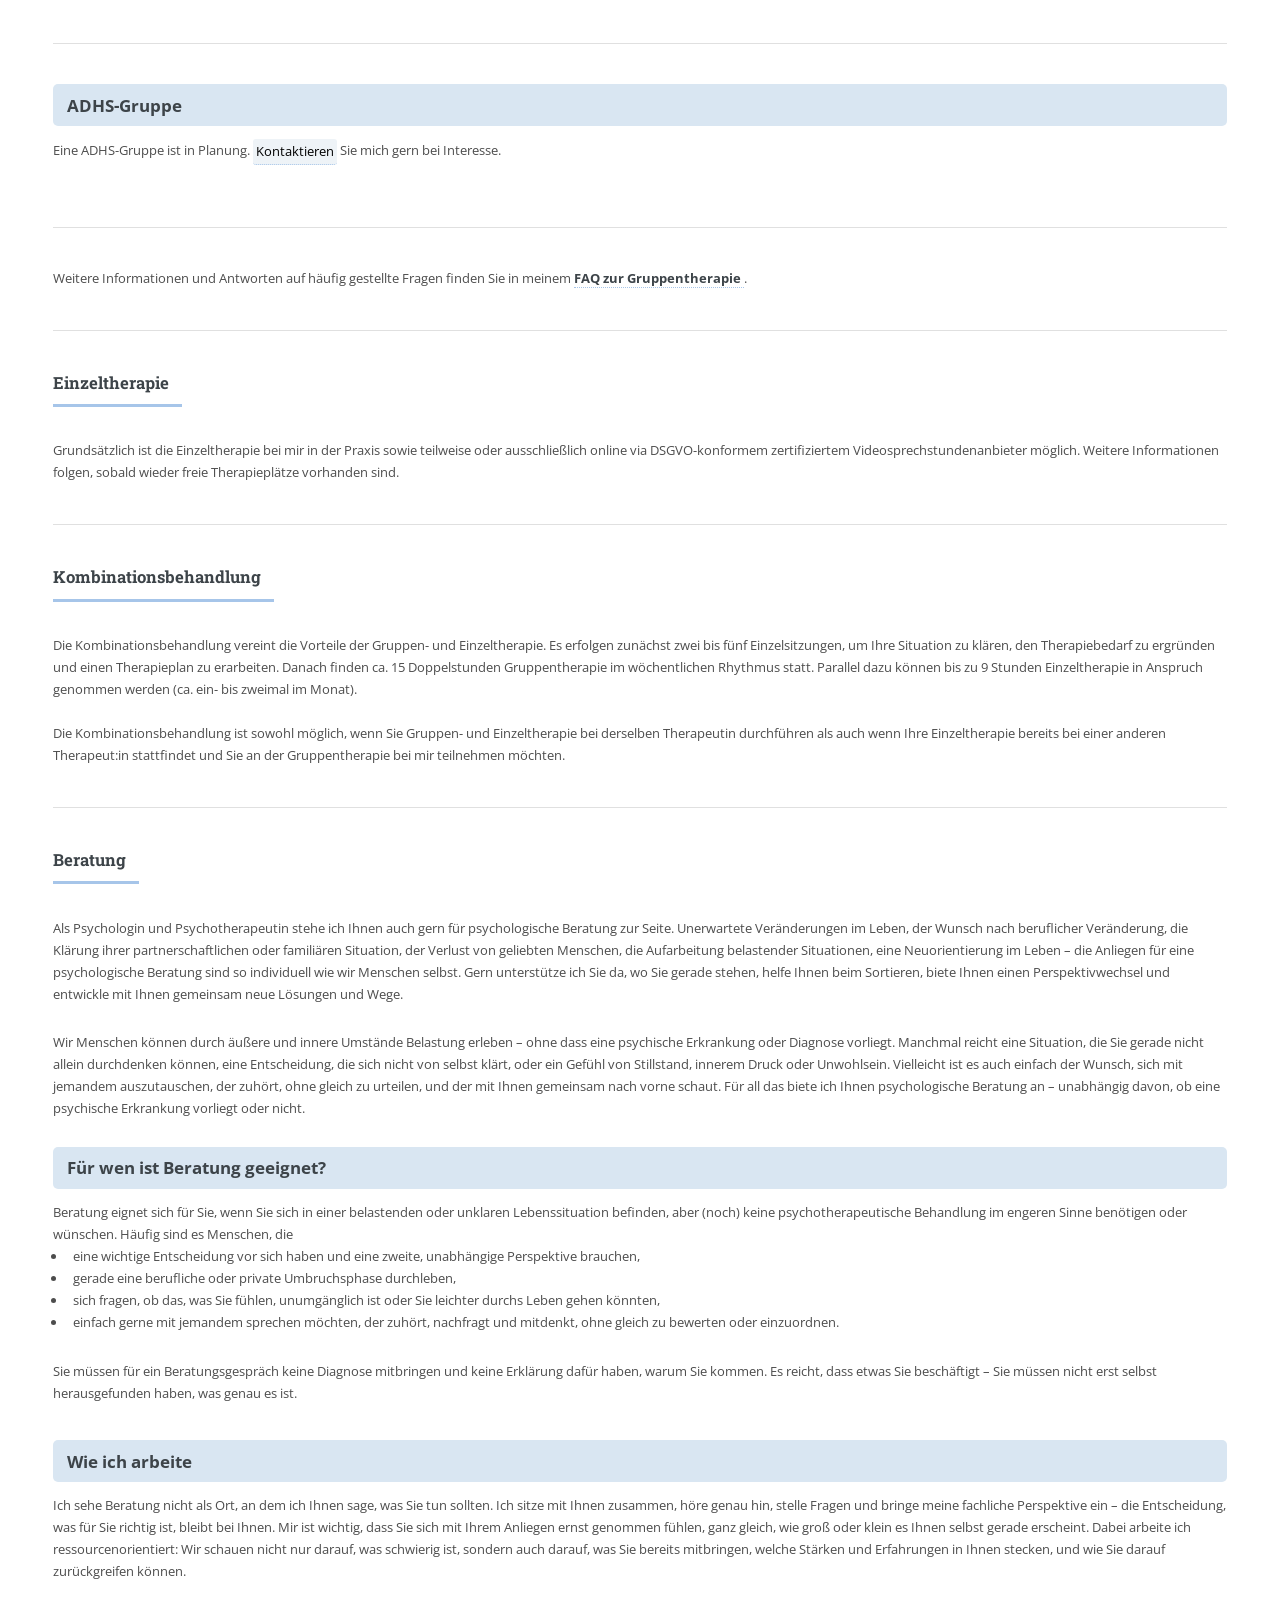
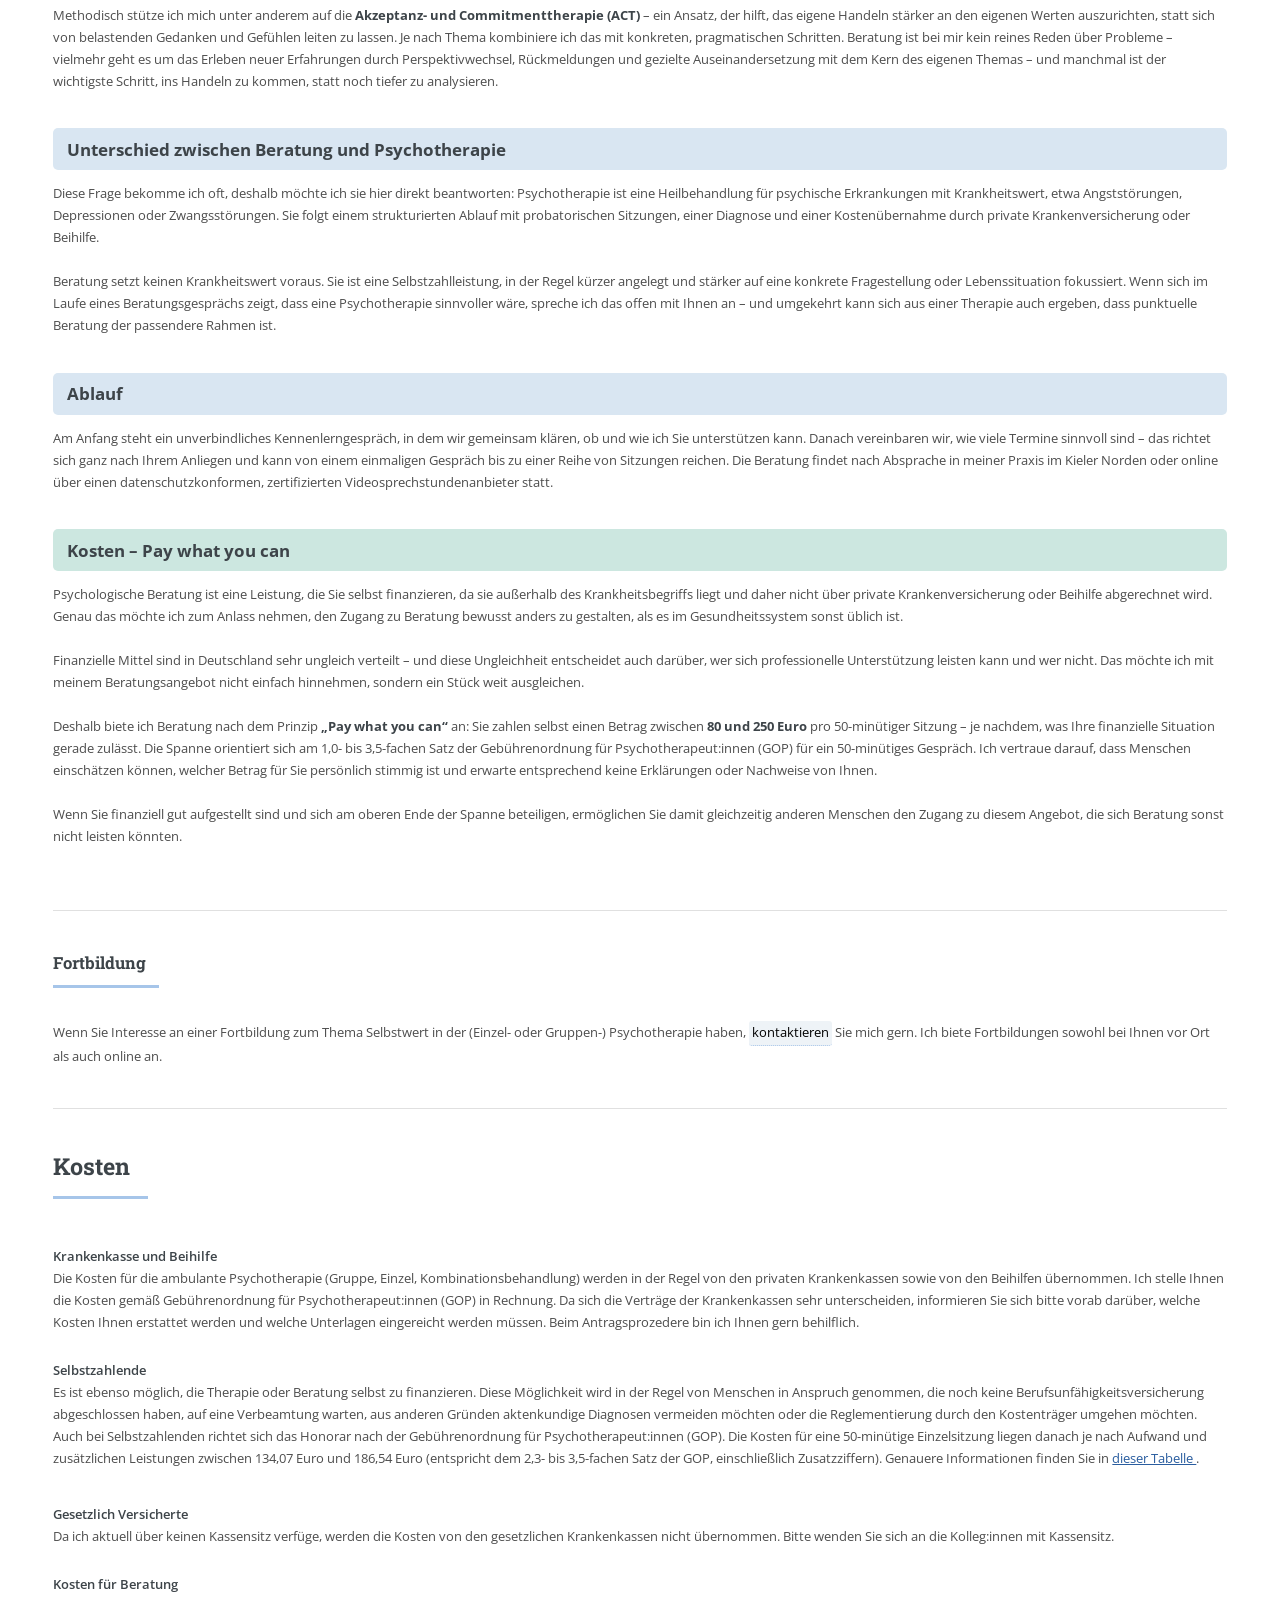
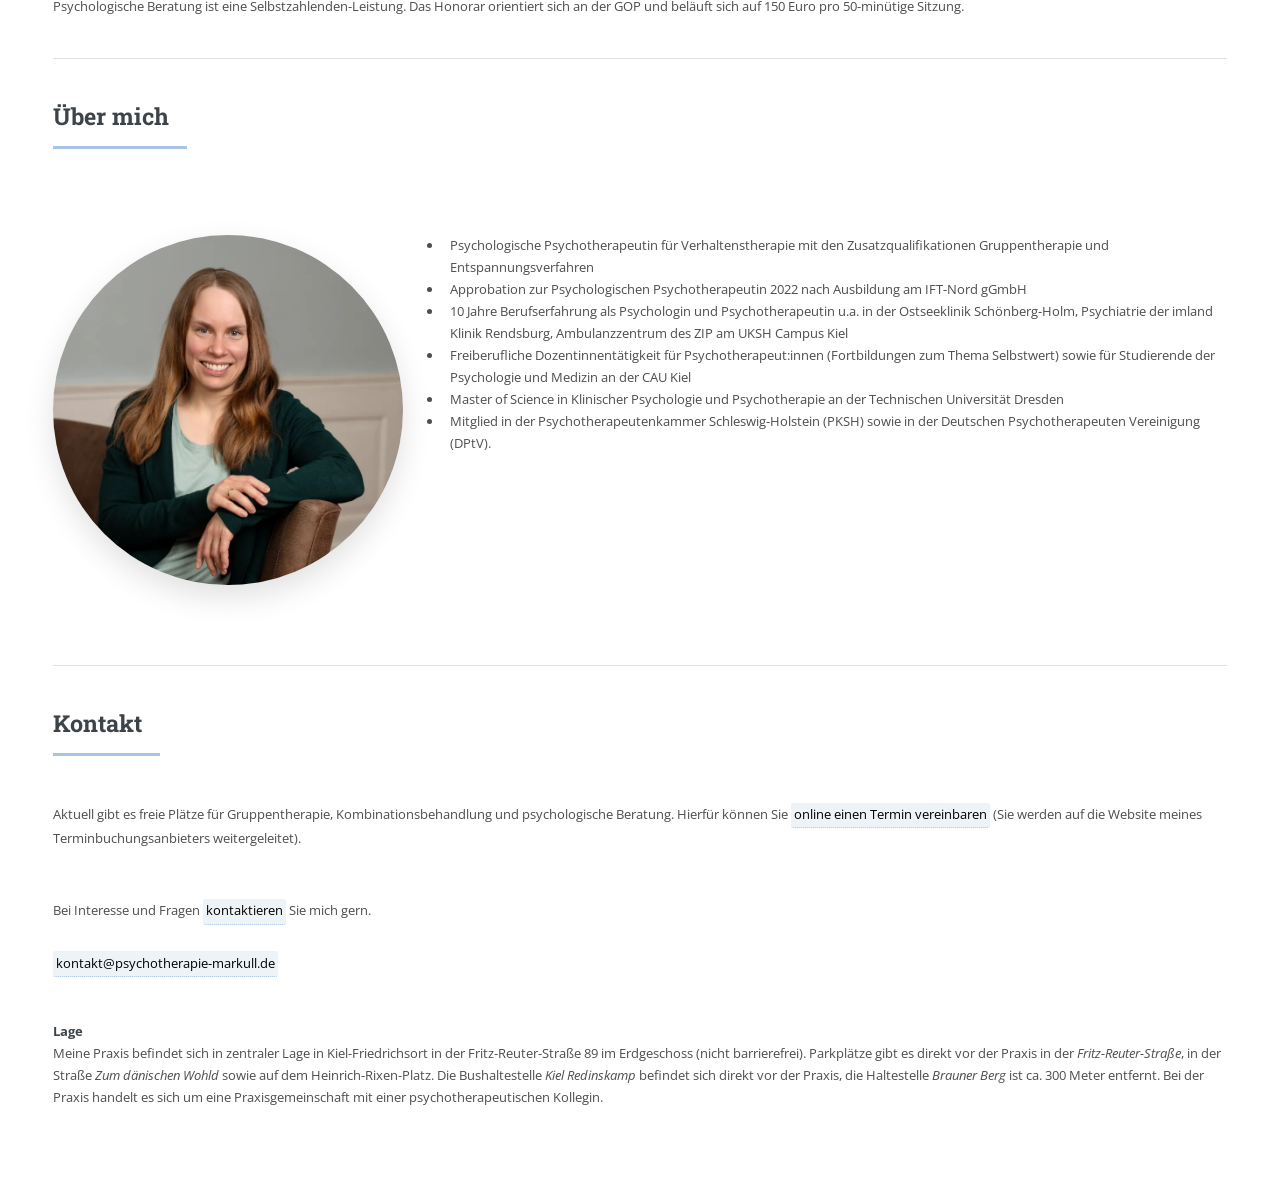
==== commit c42b2b21: "Beratungssektion erweitert incl. PWYC" ====
--- a/index.html
+++ b/index.html
@@ -240,7 +240,7 @@
                          <header class="major"><h3>Beratung</h3></header>
                          <p>Als Psychologin und Psychotherapeutin stehe ich Ihnen auch gern für psychologische Beratung zur Seite. Unerwartete Veränderungen im Leben, der Wunsch nach beruflicher Veränderung, die Klärung ihrer partnerschaftlichen oder familiären Situation, der Verlust von geliebten Menschen, die Aufarbeitung belastender Situationen, eine Neuorientierung im Leben – die Anliegen für eine psychologische Beratung sind so individuell wie wir Menschen selbst. Gern unterstütze ich Sie da, wo Sie gerade stehen, helfe Ihnen beim Sortieren, biete Ihnen einen Perspektivwechsel und entwickle mit Ihnen gemeinsam neue Lösungen und Wege.</p>
                         
-   <!--
+   
                          
         <p>Wir Menschen können durch äußere und innere Umstände Belastung erleben – ohne dass eine psychische Erkrankung oder Diagnose vorliegt. Manchmal reicht eine Situation, die Sie gerade nicht allein durchdenken können, eine Entscheidung, die sich nicht von selbst klärt, oder ein Gefühl von Stillstand, innerem Druck oder Unwohlsein. Vielleicht ist es auch einfach der Wunsch, sich mit jemandem auszutauschen, der zuhört, ohne gleich zu urteilen, und der mit Ihnen gemeinsam nach vorne schaut. Für all das biete ich Ihnen psychologische Beratung an – unabhängig davon, ob eine psychische Erkrankung vorliegt oder nicht.</p>
 
@@ -257,6 +257,9 @@
                          </ul>
                          Sie müssen für ein Beratungsgespräch keine Diagnose mitbringen und keine Erklärung dafür haben, warum Sie kommen. Es reicht, dass etwas Sie beschäftigt – Sie müssen nicht erst selbst herausgefunden haben, was genau es ist.<br><br>
 
+
+
+              <!--           
                          <p class="notice">
                            <strong class="section-title">Typische Anlässe</strong>
                          </p>
@@ -273,10 +276,10 @@
                          <strong>Lebenskrisen &amp; Belastungssituationen</strong><br>
                          Darunter fasse ich ganz unterschiedliche Themen: der Umgang mit einer eigenen oder fremden körperlichen Erkrankung, Schwierigkeiten in Partnerschaft oder Familie, das Gefühl, sich in Anpassung an neue Lebensumstände zu verlieren, eine Identitätskrise, in der vieles von dem, was bisher galt, plötzlich infrage steht, schwierige Entscheidungen, die aufgeschoben werden, oder auch der Wunsch, sich selbst und die eigene Biografie besser zu verstehen. Selbstverständlich können Sie mich auch wegen aller anderen Themen ansprechen, die hier nicht explizit genannt werden.<br><br>
    
-   
-
-
-                         <p class="notice" style="background-color: rgb(204, 231, 224);">
+   -->
+
+
+                         <p class="notice" >
                            <strong class="section-title">Wie ich arbeite</strong>
                          </p>
 
@@ -304,19 +307,23 @@
                          Psychologische Beratung ist eine Leistung, die Sie selbst finanzieren, da sie außerhalb des Krankheitsbegriffs liegt und daher nicht über private Krankenversicherung oder Beihilfe abgerechnet wird. Genau das möchte ich zum Anlass nehmen, den Zugang zu Beratung bewusst anders zu gestalten, als es im Gesundheitssystem sonst üblich ist.<br><br>
                          Finanzielle Mittel sind in Deutschland sehr ungleich verteilt – und diese Ungleichheit entscheidet auch darüber, wer sich professionelle Unterstützung leisten kann und wer nicht. Das möchte ich mit meinem Beratungsangebot nicht einfach hinnehmen, sondern ein Stück weit ausgleichen.<br><br>
                          Deshalb biete ich Beratung nach dem Prinzip <strong>&bdquo;Pay what you can&ldquo;</strong> an: Sie zahlen selbst einen Betrag zwischen <strong>80 und 250 Euro</strong> pro 50-minütiger Sitzung – je nachdem, was Ihre finanzielle Situation gerade zulässt. Die Spanne orientiert sich am 1,0- bis 3,5-fachen Satz der Gebührenordnung für Psychotherapeut:innen (GOP) für ein 50-minütiges Gespräch. Ich vertraue darauf, dass Menschen einschätzen können, welcher Betrag für Sie persönlich stimmig ist und erwarte entsprechend keine Erklärungen oder Nachweise von Ihnen.<br><br>
-                         Wenn Sie finanziell gut aufgestellt sind und sich am oberen Ende der Spanne beteiligen, ermöglichen Sie damit gleichzeitig anderen Menschen, die sich Beratung sonst nicht leisten könnten, den Zugang zu diesem Angebot.<br><br>
-
-                         <hr class="section-divider">
-
-                         <p>
+                         Wenn Sie finanziell gut aufgestellt sind und sich am oberen Ende der Spanne beteiligen, ermöglichen Sie damit gleichzeitig anderen Menschen den Zugang zu diesem Angebot, die sich Beratung sonst nicht leisten könnten.<br><br>
+
+                       
+<!--
+                         
+  <p>
                            Weitere Informationen und Antworten auf häufig gestellte Fragen finden Sie in meinem
                            <a href="/beratung-faq.html"> <strong>FAQ zur Beratung</strong> </a>.
                          </p>
+
+-->
+                       
      </section>
 
 
 
-   -->                      
+                   
                         
                        
 
@@ -333,11 +340,11 @@
       
 
      durch folgenden Absatz:
-     ============================================================ -->
+     ============================================================ 
  <p> <b>Kosten für Beratung</b> <br>
        Psychologische Beratung ist eine Selbstzahlenden-Leistung. Das Honorar
        orientiert sich an der GOP und beläuft sich auf 150 Euro pro 50-minütige Sitzung. </p>
-                           
+                           -->
                         
                         
                         </section>
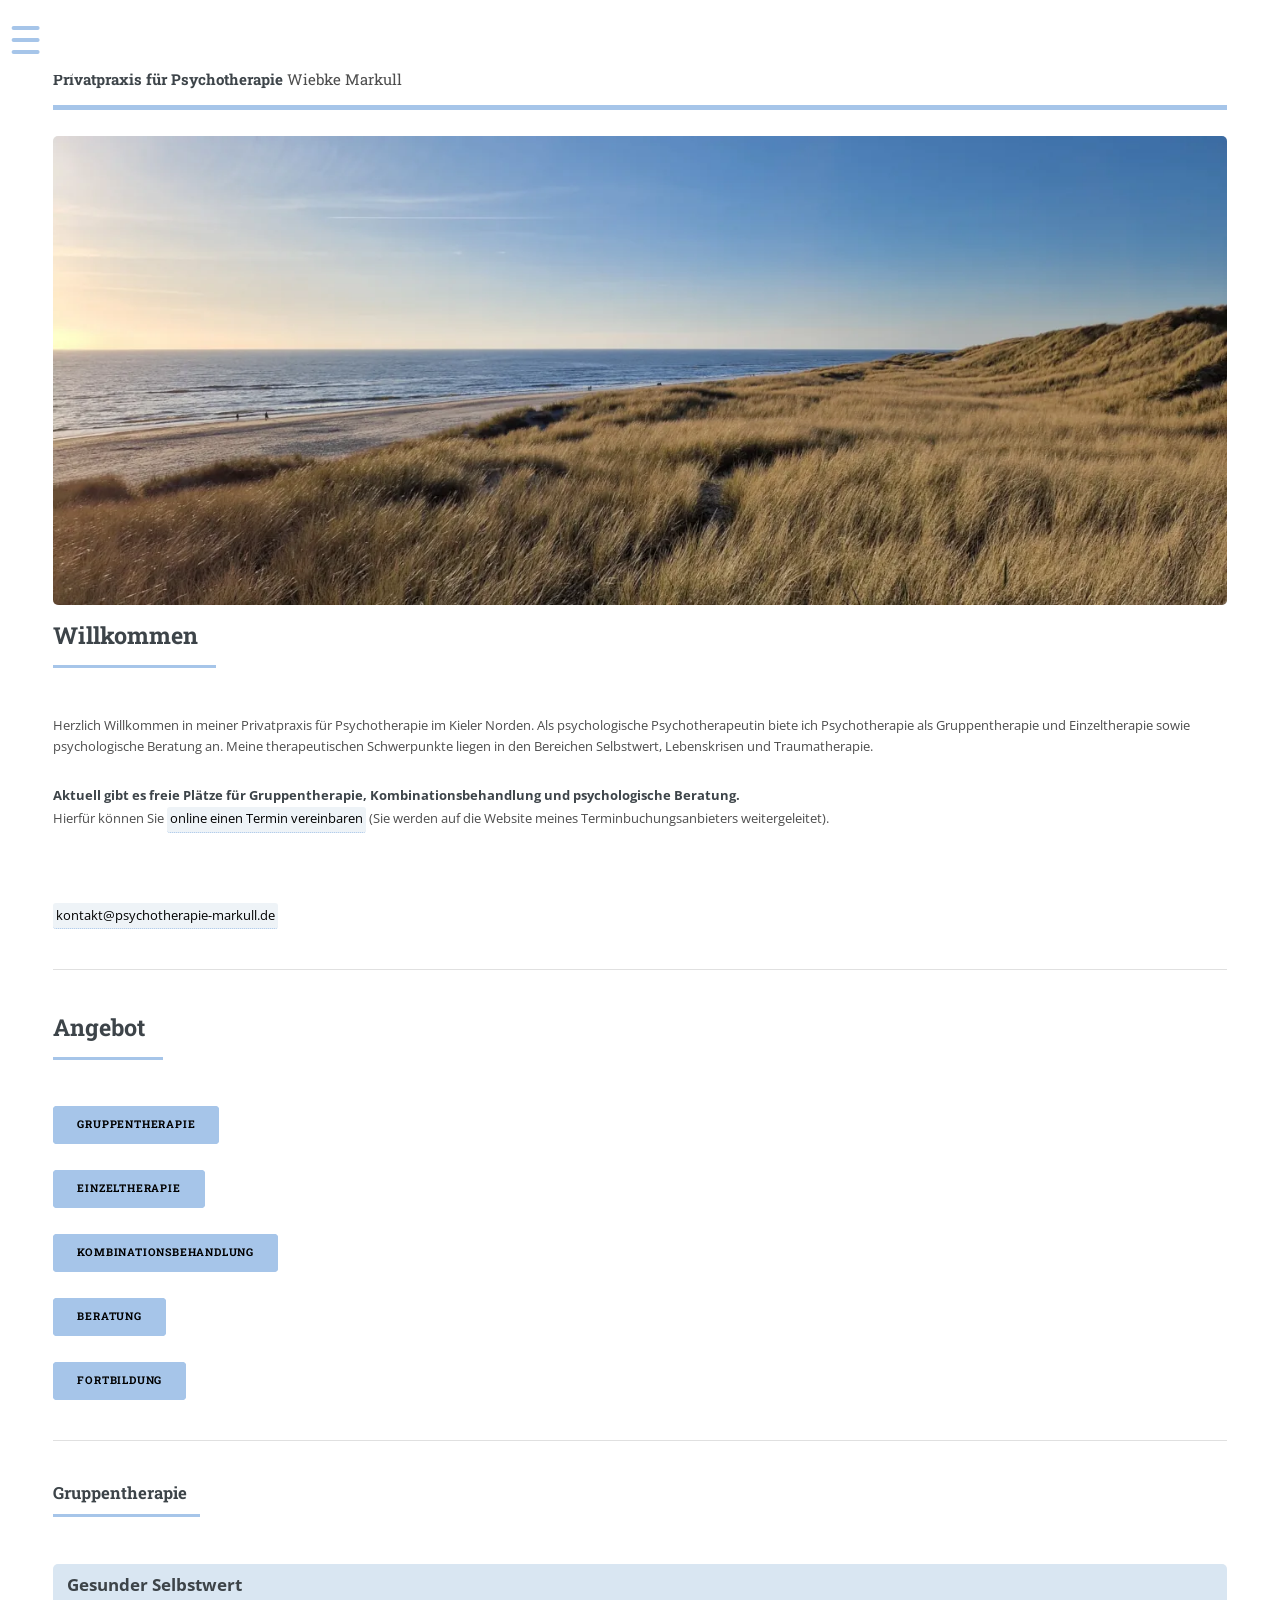
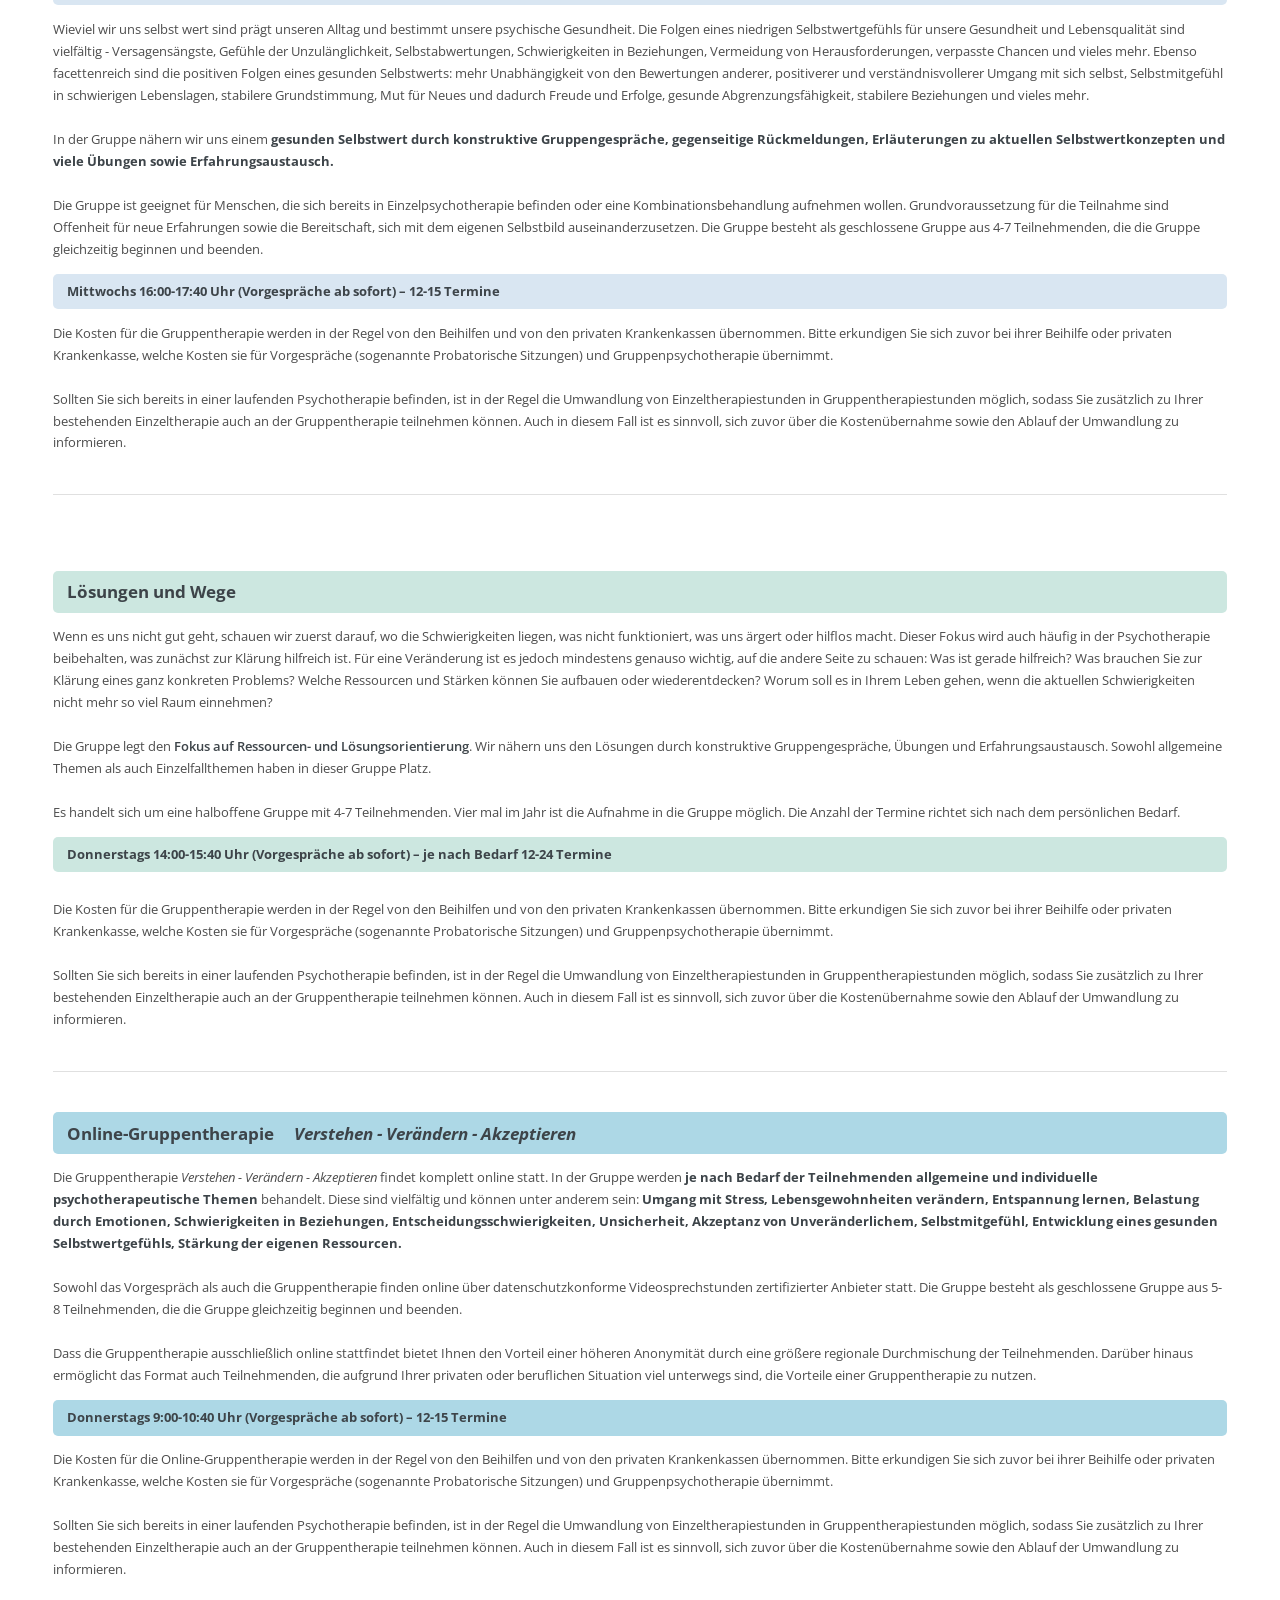
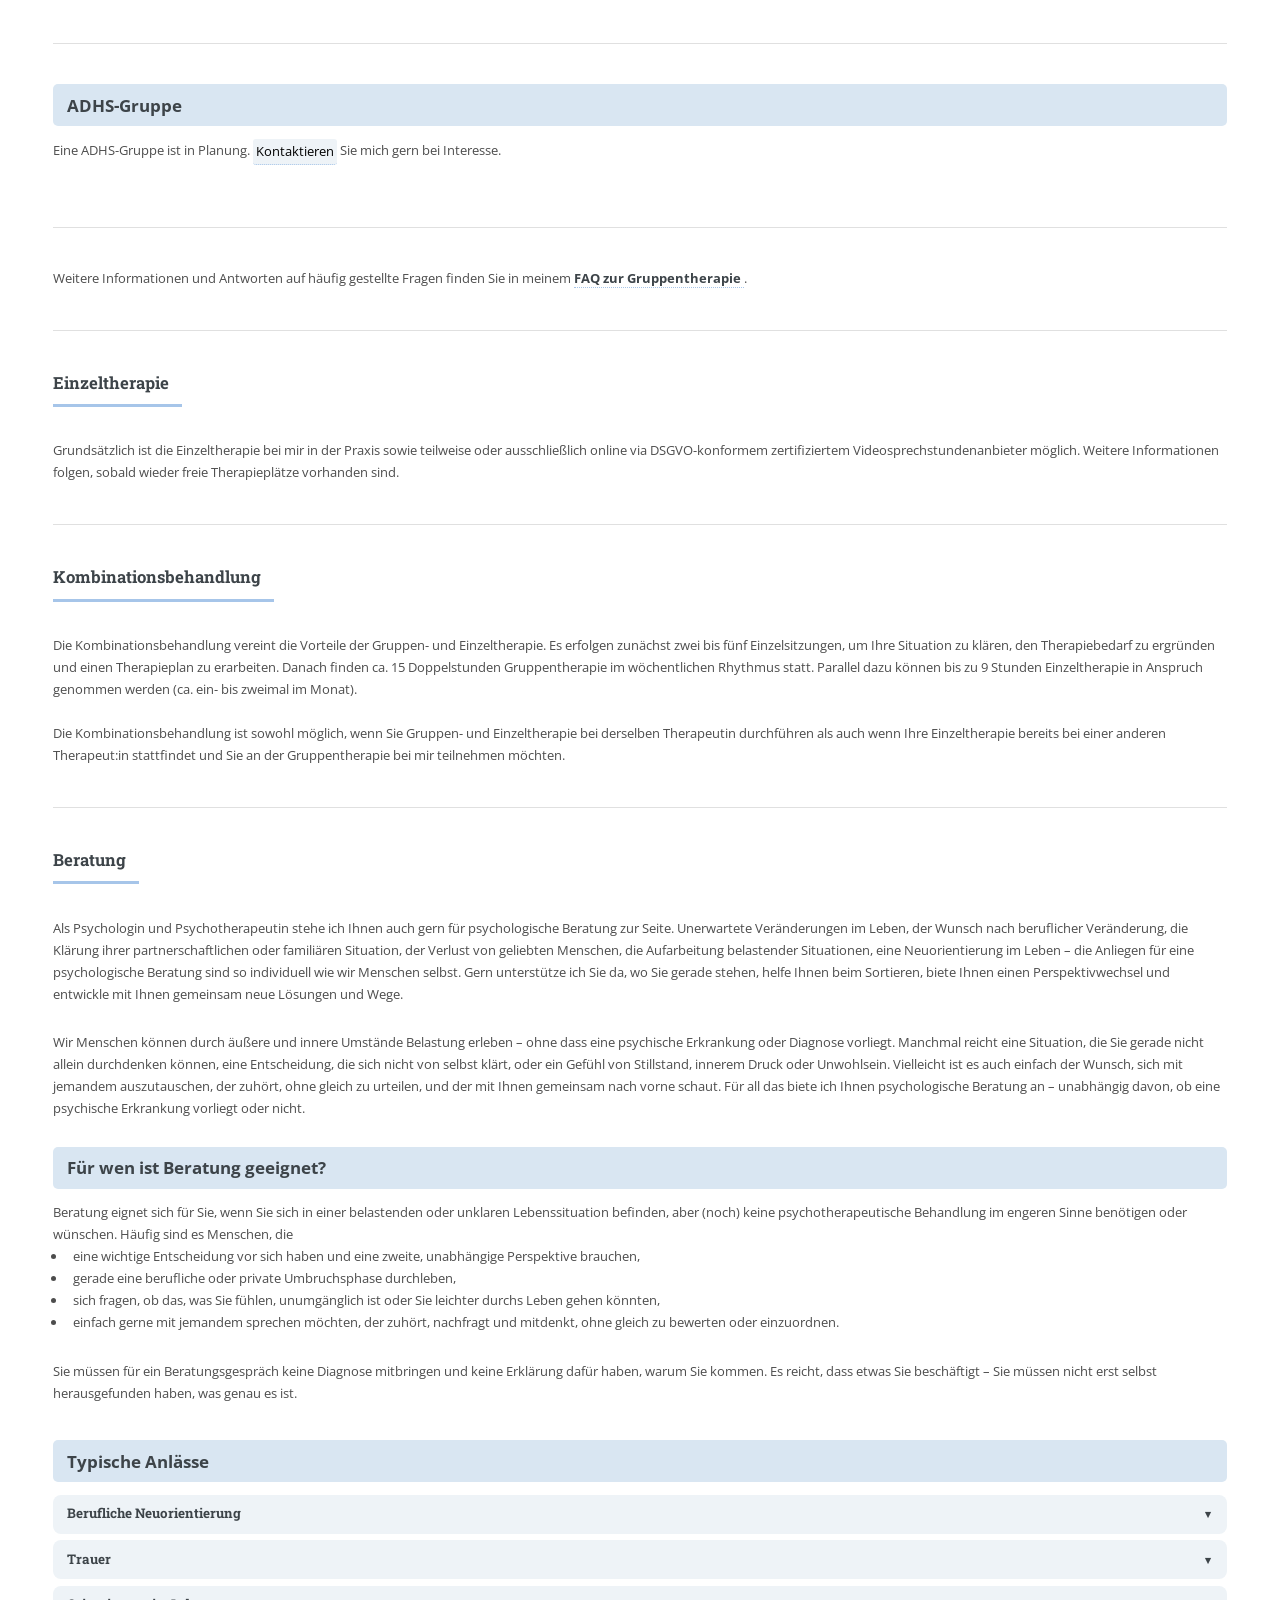
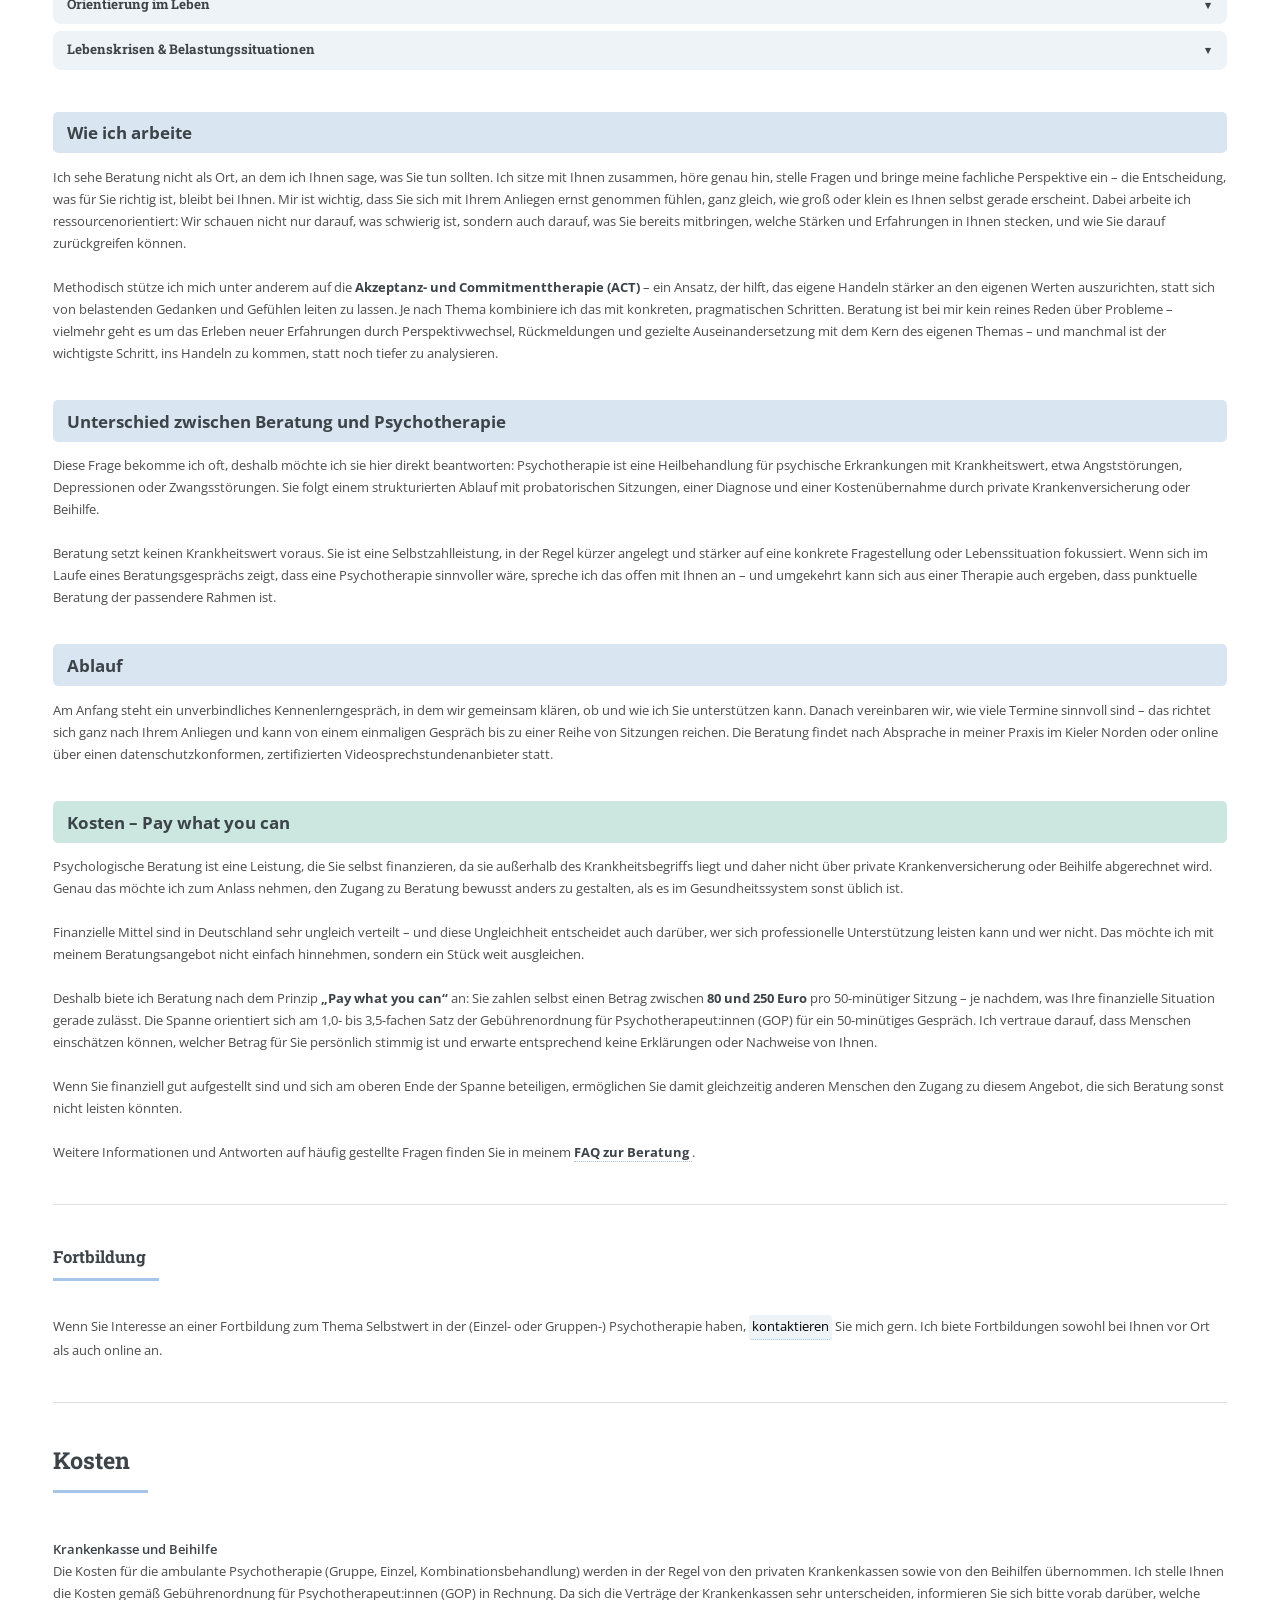
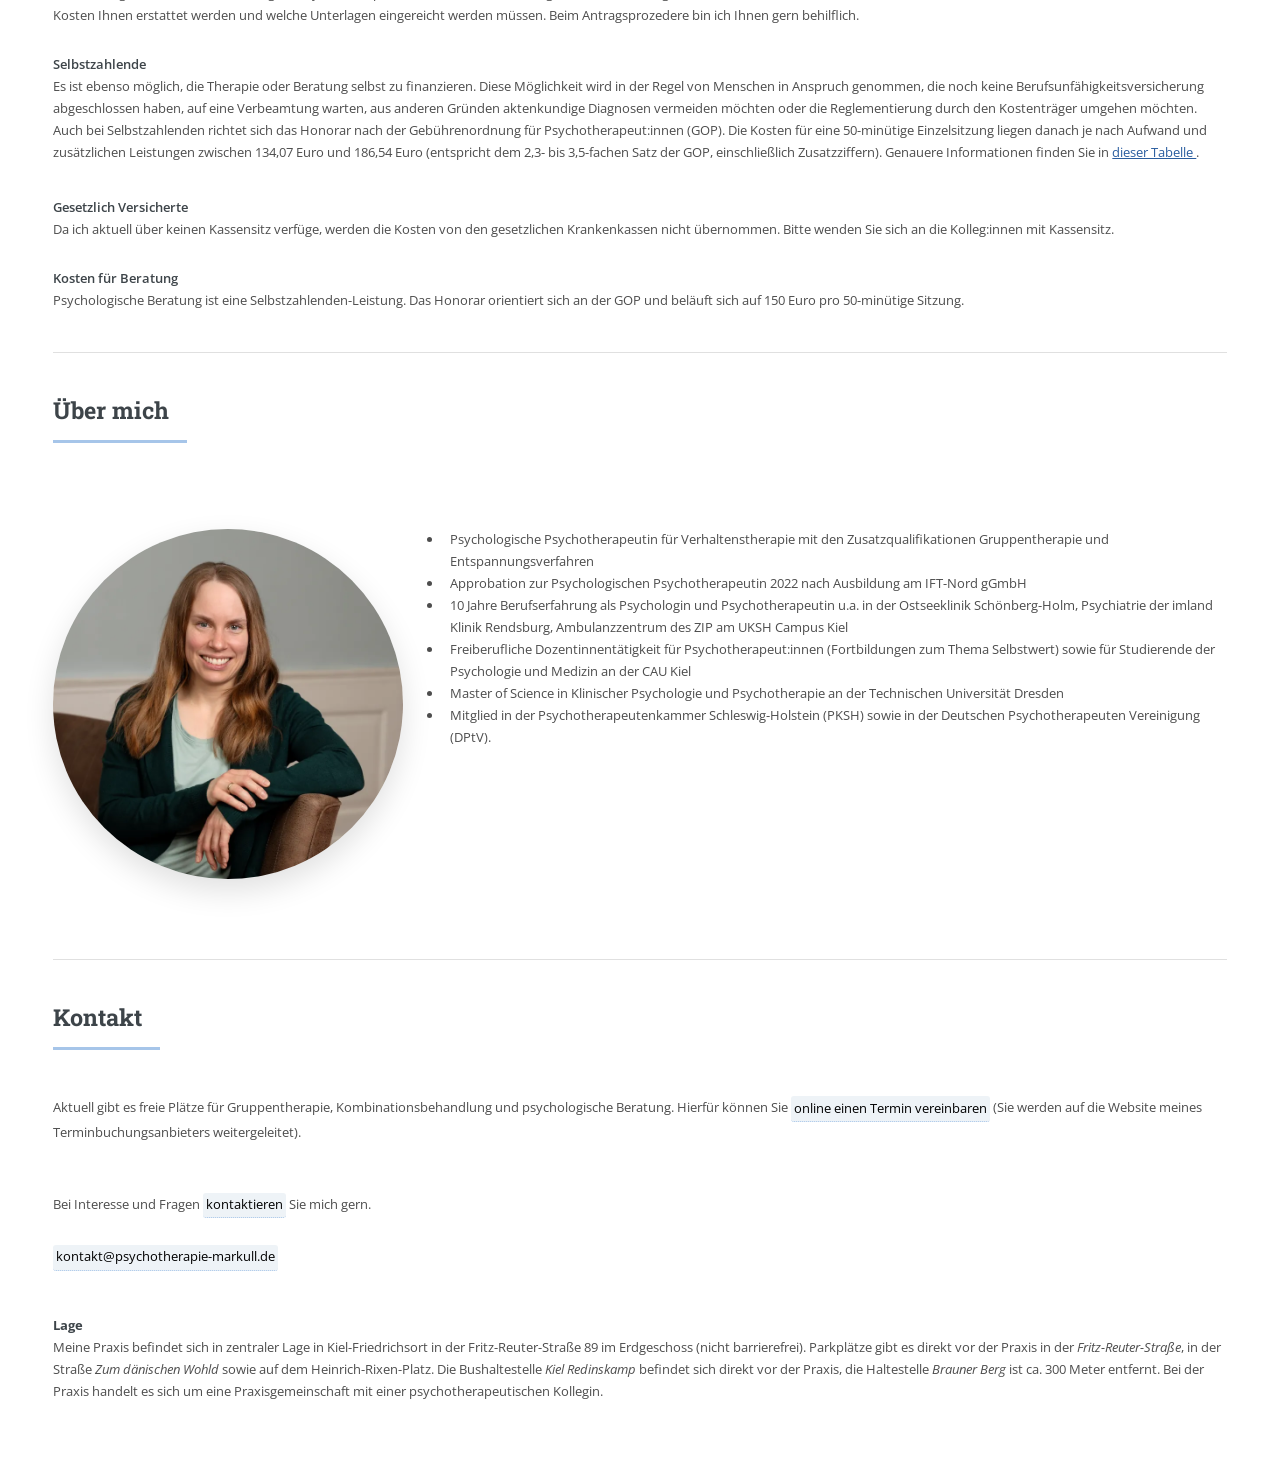
==== commit c675a94c: "Beratung-FAQ hinzugefügt" ====
--- a/index.html
+++ b/index.html
@@ -257,26 +257,61 @@
                          </ul>
                          Sie müssen für ein Beratungsgespräch keine Diagnose mitbringen und keine Erklärung dafür haben, warum Sie kommen. Es reicht, dass etwas Sie beschäftigt – Sie müssen nicht erst selbst herausgefunden haben, was genau es ist.<br><br>
 
-
-
-              <!--           
-                         <p class="notice">
+                                                  <p class="notice">
                            <strong class="section-title">Typische Anlässe</strong>
                          </p>
-
-                         <strong>Berufliche Neuorientierung</strong><br>
-                         Ob Unzufriedenheit im aktuellen Job, die Frage nach einem Wechsel, Existenzgründung oder die Sorge, sich beruflich verrannt zu haben – ich unterstütze Sie dabei, Klarheit über Ihre Werte, Bedürfnisse und Möglichkeiten zu gewinnen, statt Entscheidungen aus Erschöpfung oder Druck zu treffen.<br><br>
-
-                         <strong>Trauer</strong><br>
-                         Der Verlust eines nahestehenden Menschen verändert vieles, manchmal leise, manchmal mit voller Wucht. Es gibt kein richtiges Tempo für Trauer und keine Checkliste, die Sie abarbeiten könnten – und auch keinen Zeitpunkt, ab dem &bdquo;es doch eigentlich besser sein müsste&ldquo;. Ich biete Ihnen einen Raum, in dem Sie das, was ist, so sein lassen können wie es ist, in dem Trauer, Wut, Erleichterung oder Leere gleichermaßen Platz haben. Ich begleite Sie dabei, in Ihrem eigenen Tempo, wieder Boden unter den Füßen zu finden.<br><br>
-
-                         <strong>Orientierung im Leben</strong><br>
-                         Manchmal ist gar nicht das eine große Ereignis der Auslöser, sondern das leise, hartnäckige Gefühl, dass etwas nicht mehr stimmig ist oder noch nie stimmig war – dass Sie funktionieren, aber nicht mehr recht wissen, wofür. Wenn Sie sich fragen, wo Sie gerade stehen, was Ihnen wirklich wichtig ist oder wohin Ihr Weg als Nächstes führen soll, begleite ich Sie dabei, diesen Fragen nachzugehen und Ihr Leben nach dem auszurichten, was Ihnen wirklich wichtig ist.<br><br>
-
-                         <strong>Lebenskrisen &amp; Belastungssituationen</strong><br>
-                         Darunter fasse ich ganz unterschiedliche Themen: der Umgang mit einer eigenen oder fremden körperlichen Erkrankung, Schwierigkeiten in Partnerschaft oder Familie, das Gefühl, sich in Anpassung an neue Lebensumstände zu verlieren, eine Identitätskrise, in der vieles von dem, was bisher galt, plötzlich infrage steht, schwierige Entscheidungen, die aufgeschoben werden, oder auch der Wunsch, sich selbst und die eigene Biografie besser zu verstehen. Selbstverständlich können Sie mich auch wegen aller anderen Themen ansprechen, die hier nicht explizit genannt werden.<br><br>
-   
-   -->
+ 
+                         <div class="anlass-box">
+                           <h4 class="faq-question anlass-toggle" onclick="toggleAnlass(this)">
+                             Berufliche Neuorientierung
+                             <span class="faq-arrow">▼</span>
+                           </h4>
+                           <div class="faq-answer">
+                             <p>Ob Unzufriedenheit im aktuellen Job, die Frage nach einem Wechsel, Existenzgründung oder die Sorge, sich beruflich verrannt zu haben – ich unterstütze Sie dabei, Klarheit über Ihre Werte, Bedürfnisse und Möglichkeiten zu gewinnen, statt Entscheidungen aus Erschöpfung oder Druck zu treffen.</p>
+                           </div>
+                         </div>
+ 
+                         <div class="anlass-box">
+                           <h4 class="faq-question anlass-toggle" onclick="toggleAnlass(this)">
+                             Trauer
+                             <span class="faq-arrow">▼</span>
+                           </h4>
+                           <div class="faq-answer">
+                             <p>Der Verlust eines nahestehenden Menschen verändert vieles, manchmal leise, manchmal mit voller Wucht. Es gibt kein richtiges Tempo für Trauer und keine Checkliste, die Sie abarbeiten könnten – und auch keinen Zeitpunkt, ab dem &bdquo;es doch eigentlich besser sein müsste&ldquo;. Ich biete Ihnen einen Raum, in dem Sie das, was ist, so sein lassen können wie es ist, in dem Trauer, Wut, Erleichterung oder Leere gleichermaßen Platz haben. Ich begleite Sie dabei, in Ihrem eigenen Tempo, wieder Boden unter den Füßen zu finden.</p>
+                           </div>
+                         </div>
+ 
+                         <div class="anlass-box">
+                           <h4 class="faq-question anlass-toggle" onclick="toggleAnlass(this)">
+                             Orientierung im Leben
+                             <span class="faq-arrow">▼</span>
+                           </h4>
+                           <div class="faq-answer">
+                             <p>Manchmal ist gar nicht das eine große Ereignis der Auslöser, sondern das leise, hartnäckige Gefühl, dass etwas nicht mehr stimmig ist oder noch nie stimmig war – dass Sie funktionieren, aber nicht mehr recht wissen, wofür. Wenn Sie sich fragen, wo Sie gerade stehen, was Ihnen wirklich wichtig ist oder wohin Ihr Weg als Nächstes führen soll, begleite ich Sie dabei, diesen Fragen nachzugehen und Ihr Leben nach dem auszurichten, was Ihnen wirklich wichtig ist.</p>
+                           </div>
+                         </div>
+ 
+                         <div class="anlass-box">
+                           <h4 class="faq-question anlass-toggle" onclick="toggleAnlass(this)">
+                             Lebenskrisen &amp; Belastungssituationen
+                             <span class="faq-arrow">▼</span>
+                           </h4>
+                           <div class="faq-answer">
+                             <p>Darunter fasse ich ganz unterschiedliche Themen: der Umgang mit einer eigenen oder fremden körperlichen Erkrankung, Schwierigkeiten in Partnerschaft oder Familie, das Gefühl, sich in Anpassung an neue Lebensumstände zu verlieren, eine Identitätskrise, in der vieles von dem, was bisher galt, plötzlich infrage steht, schwierige Entscheidungen, die aufgeschoben werden, oder auch der Wunsch, sich selbst und die eigene Biografie besser zu verstehen. Selbstverständlich können Sie mich auch wegen aller anderen Themen ansprechen, die hier nicht explizit genannt werden.</p>
+                           </div>
+                         </div>
+ 
+                         <script>
+                         function toggleAnlass(el) {
+                           el.nextElementSibling.classList.toggle("faq-open");
+                           el.querySelector(".faq-arrow").classList.toggle("faq-open");
+                         }
+                         </script>
+                         <br>
+ 
+
+
+             
 
 
                          <p class="notice" >
@@ -310,14 +345,14 @@
                          Wenn Sie finanziell gut aufgestellt sind und sich am oberen Ende der Spanne beteiligen, ermöglichen Sie damit gleichzeitig anderen Menschen den Zugang zu diesem Angebot, die sich Beratung sonst nicht leisten könnten.<br><br>
 
                        
-<!--
+
                          
   <p>
                            Weitere Informationen und Antworten auf häufig gestellte Fragen finden Sie in meinem
                            <a href="/beratung-faq.html"> <strong>FAQ zur Beratung</strong> </a>.
                          </p>
 
--->
+
                        
      </section>
 
@@ -737,7 +772,10 @@
                               </ul>
                         <li><a href="#einzeltherapie">Einzeltherapie</a></li>
                         <li><a href="#kombinationsbehandlung">Kombinationsbehandlung</a></li>
-                        <li><a href="#beratung">Beratung</a></li>
+                       <li><a href="#beratung">Beratung</a></li>
+      <ul class="submenu">
+      <li><a href="/beratung-faq.html">FAQ Beratung</a></li>
+      </ul>
                          <li><a href="#fortbildung">Fortbildung</a></li>
                     
                 </li>
--- a/custom.css
+++ b/custom.css
@@ -809,4 +809,24 @@
 
 .tight-paragraph {
   margin-bottom: 0.5em; /* Standard wäre ~1em */
-}+}
+
+/* Aufklappbare "Typische Anlässe" im Abschnitt Beratung
+   -> ans Ende der custom.css anhängen.
+   Nutzt die vorhandenen FAQ-Klassen (.faq-question, .faq-answer, .faq-arrow) */
+
+.anlass-box {
+    background-color: #eef3f7;
+    padding: 0.7em 1em;
+    border-radius: 8px;
+    margin: 0.5em 0;
+}
+
+.anlass-toggle {
+    font-size: 1em;
+    margin: 0;
+}
+
+.anlass-box .faq-answer p {
+    margin-bottom: 0.3em;
+}
